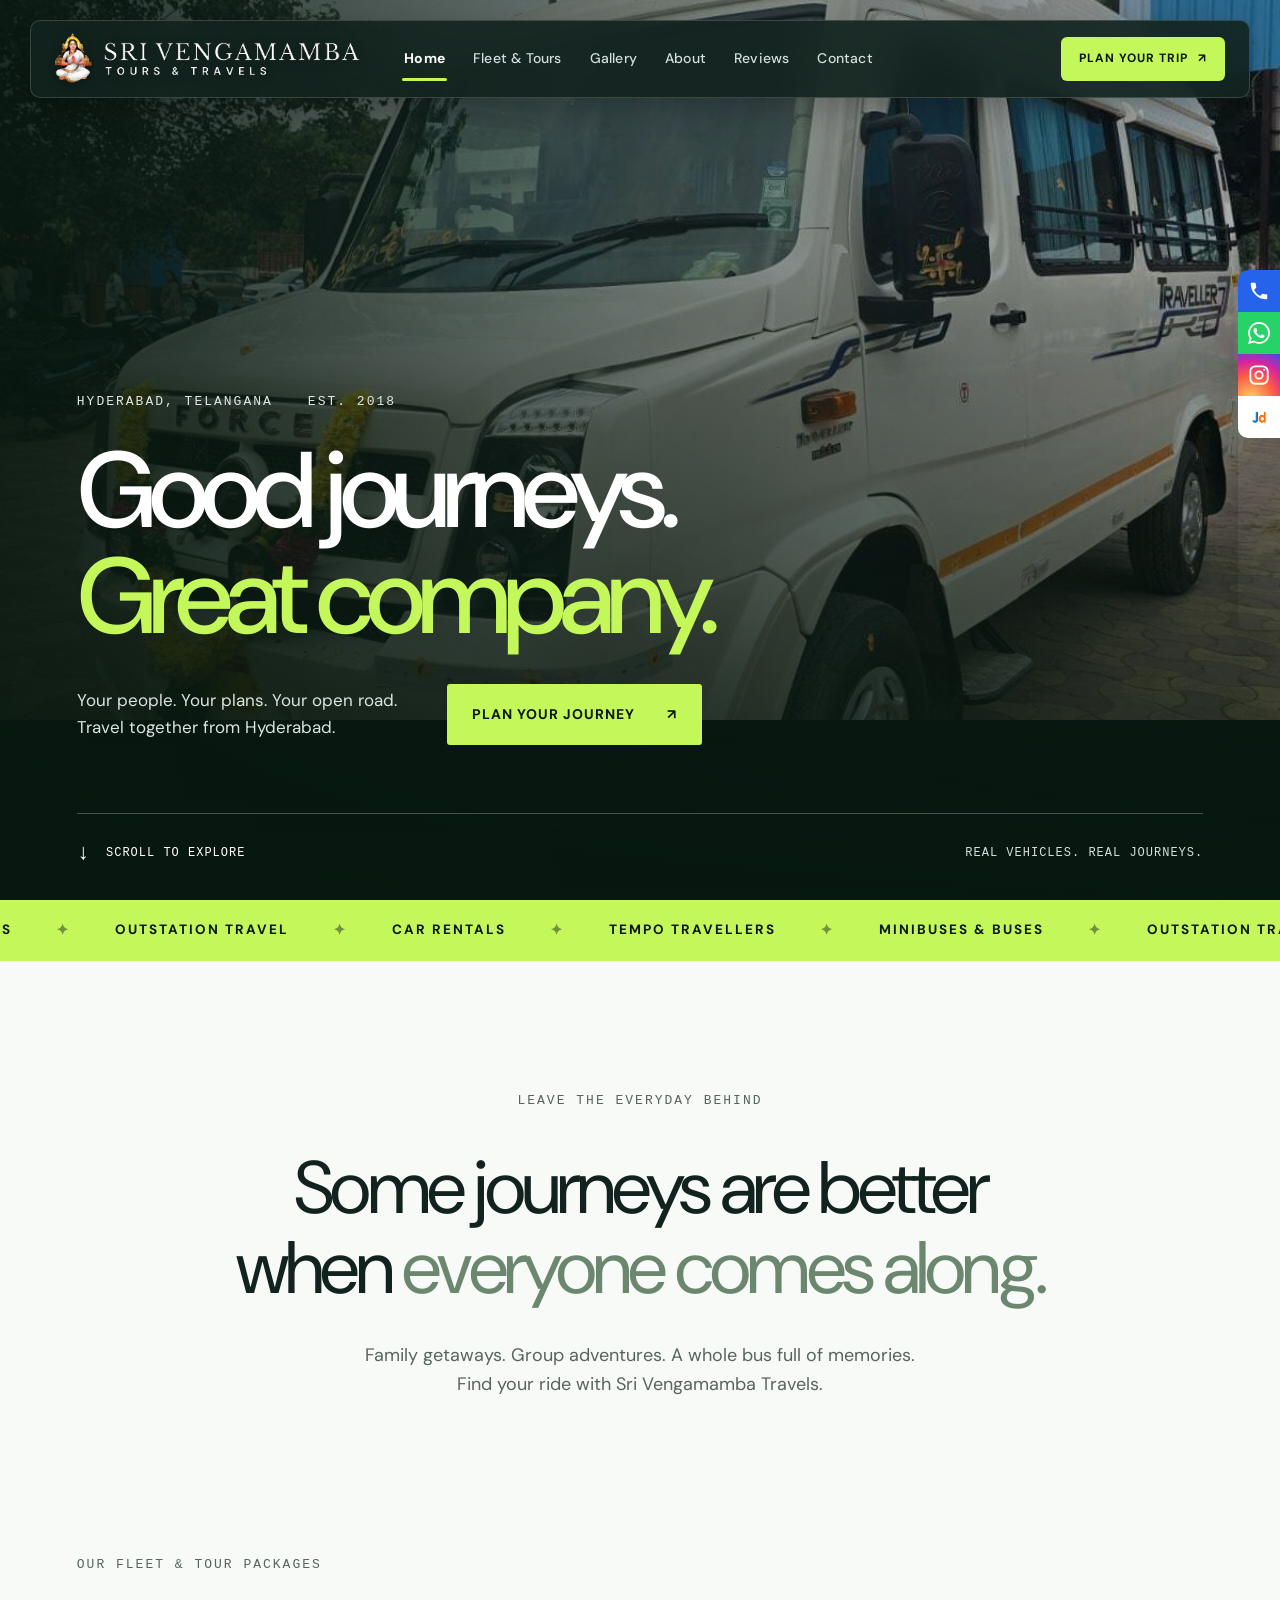
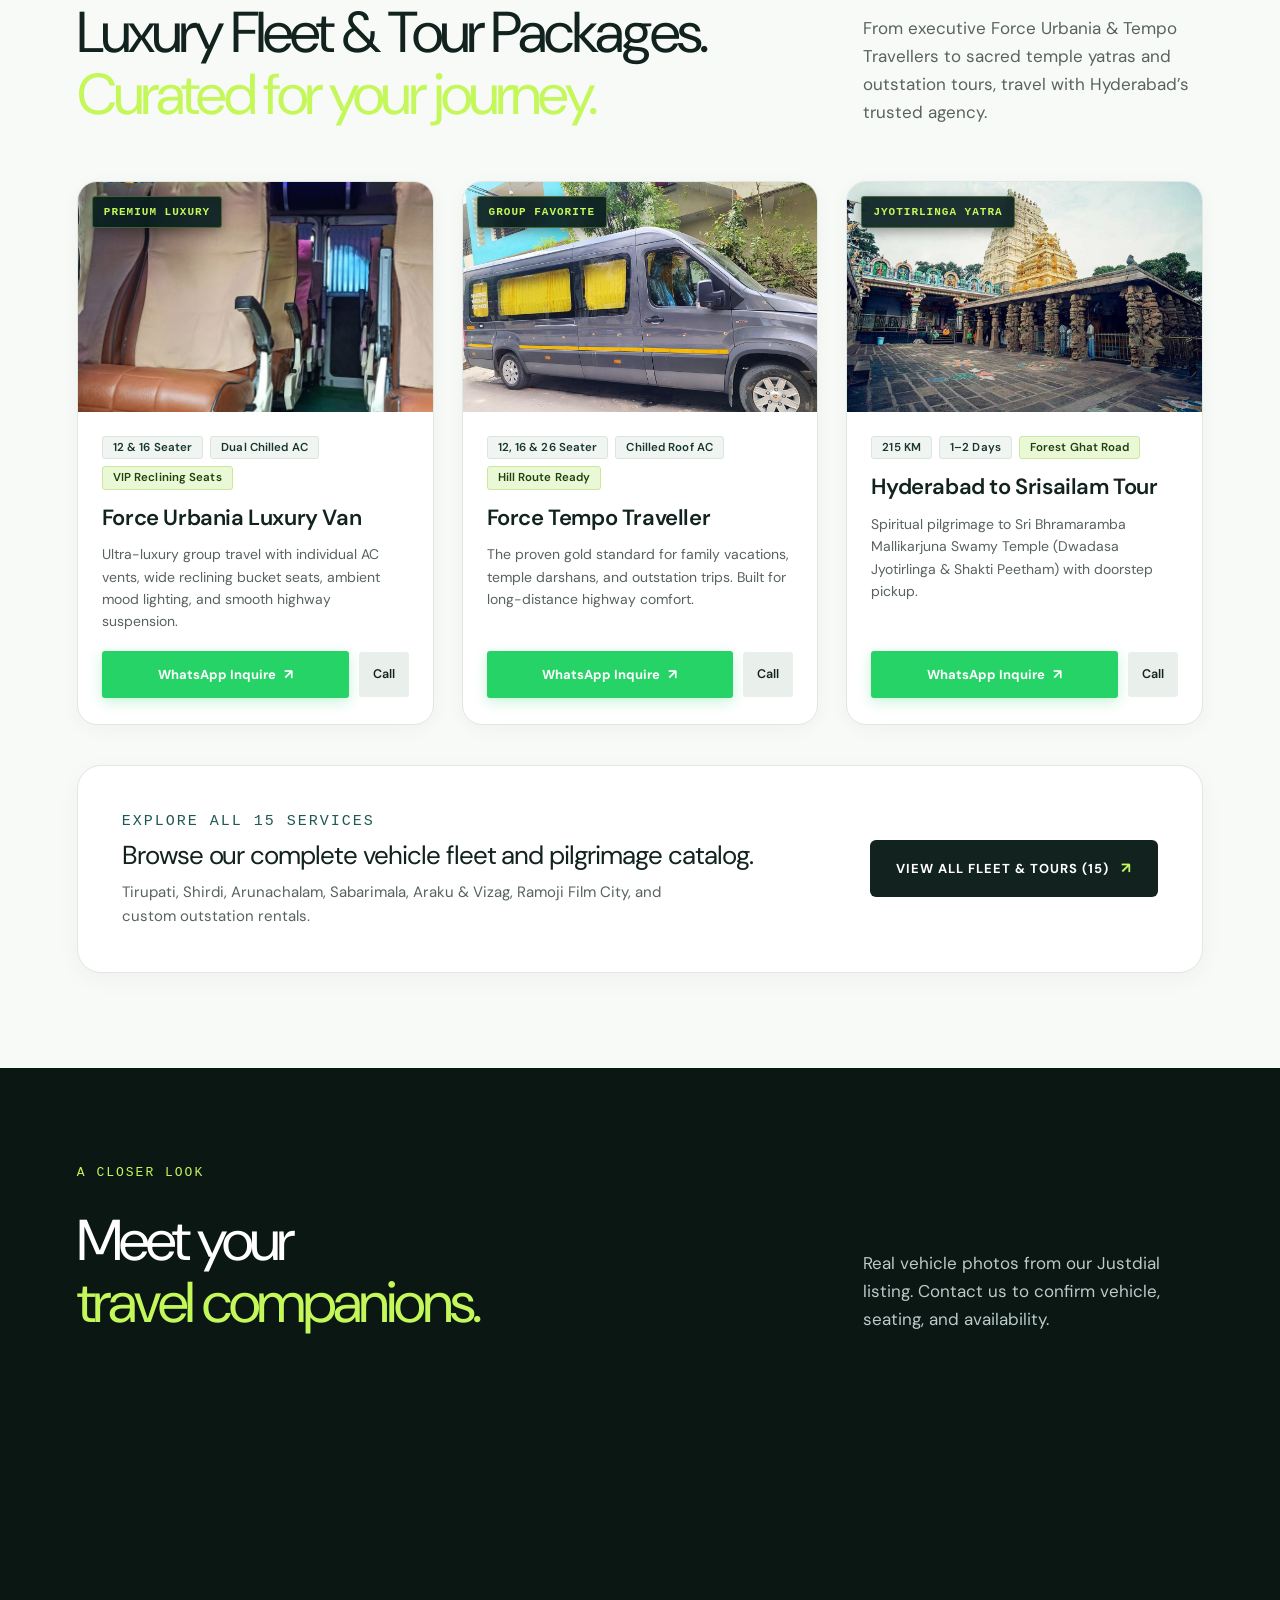
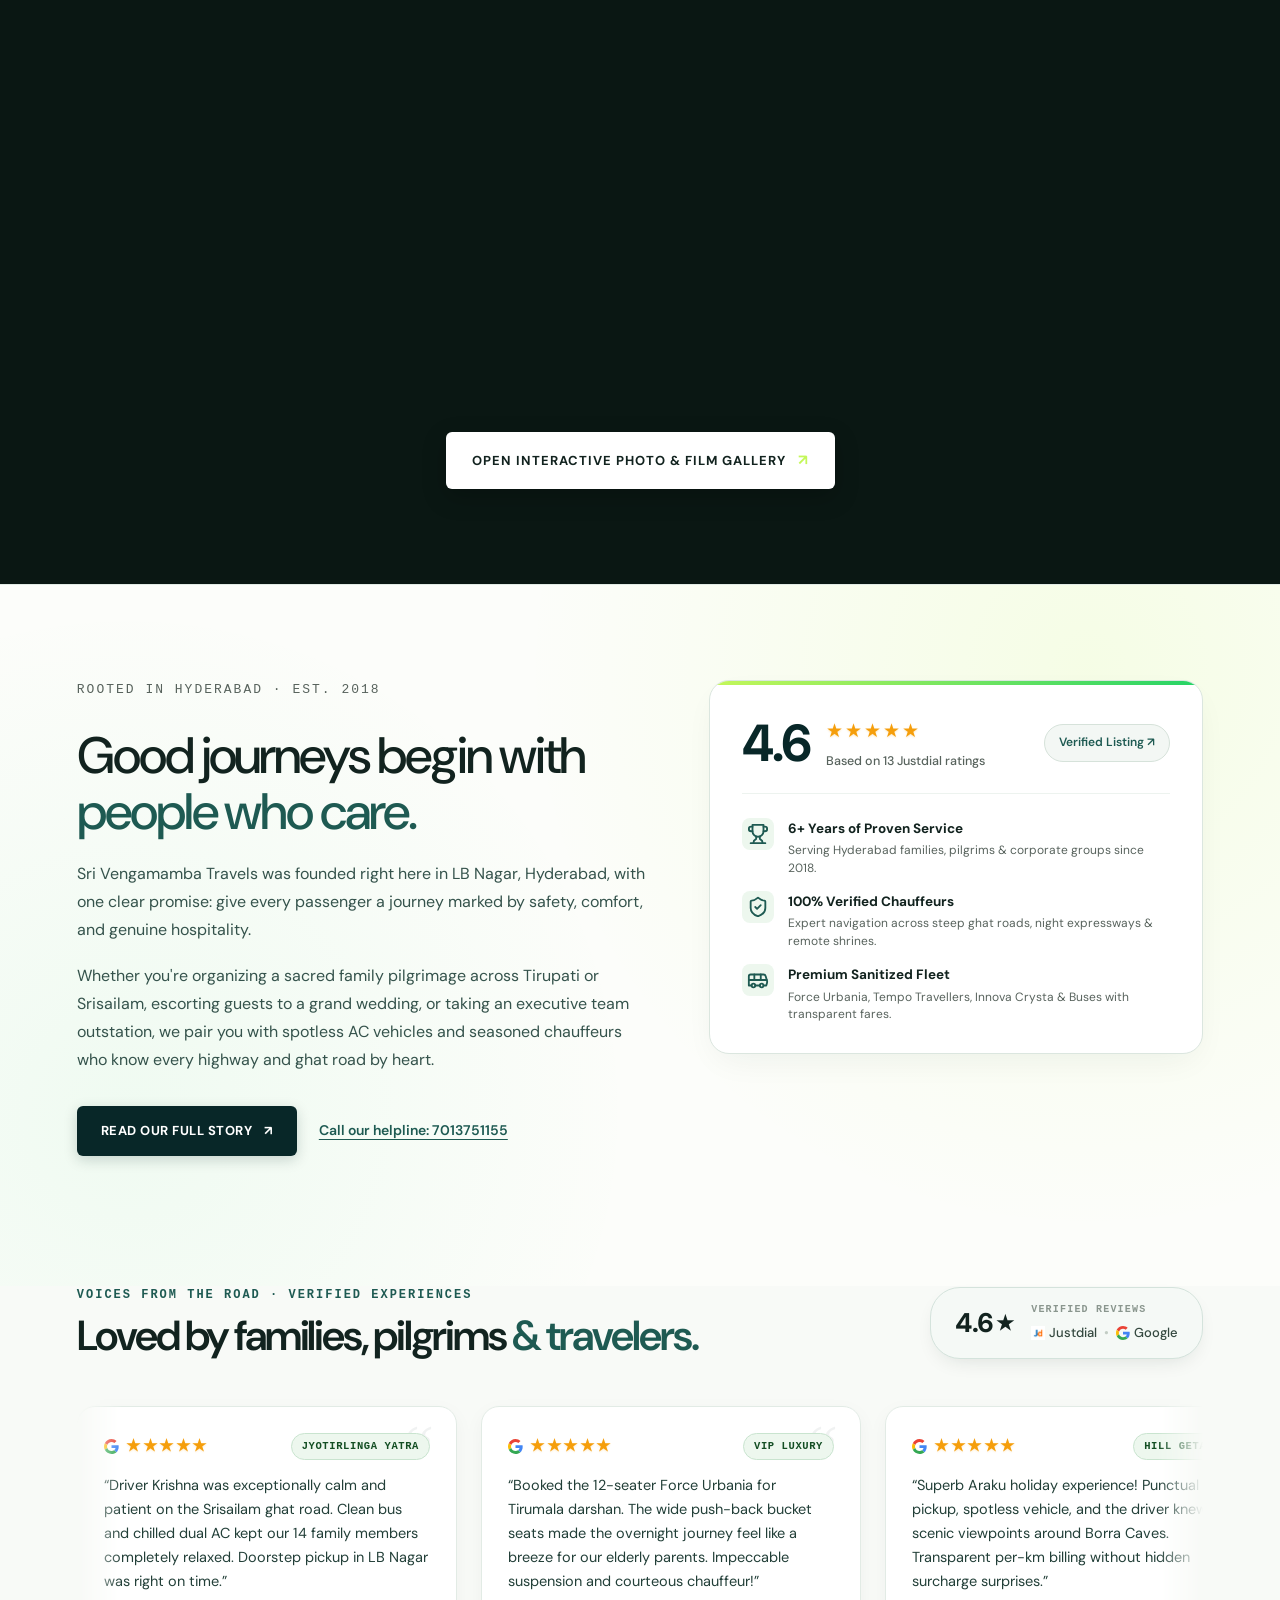
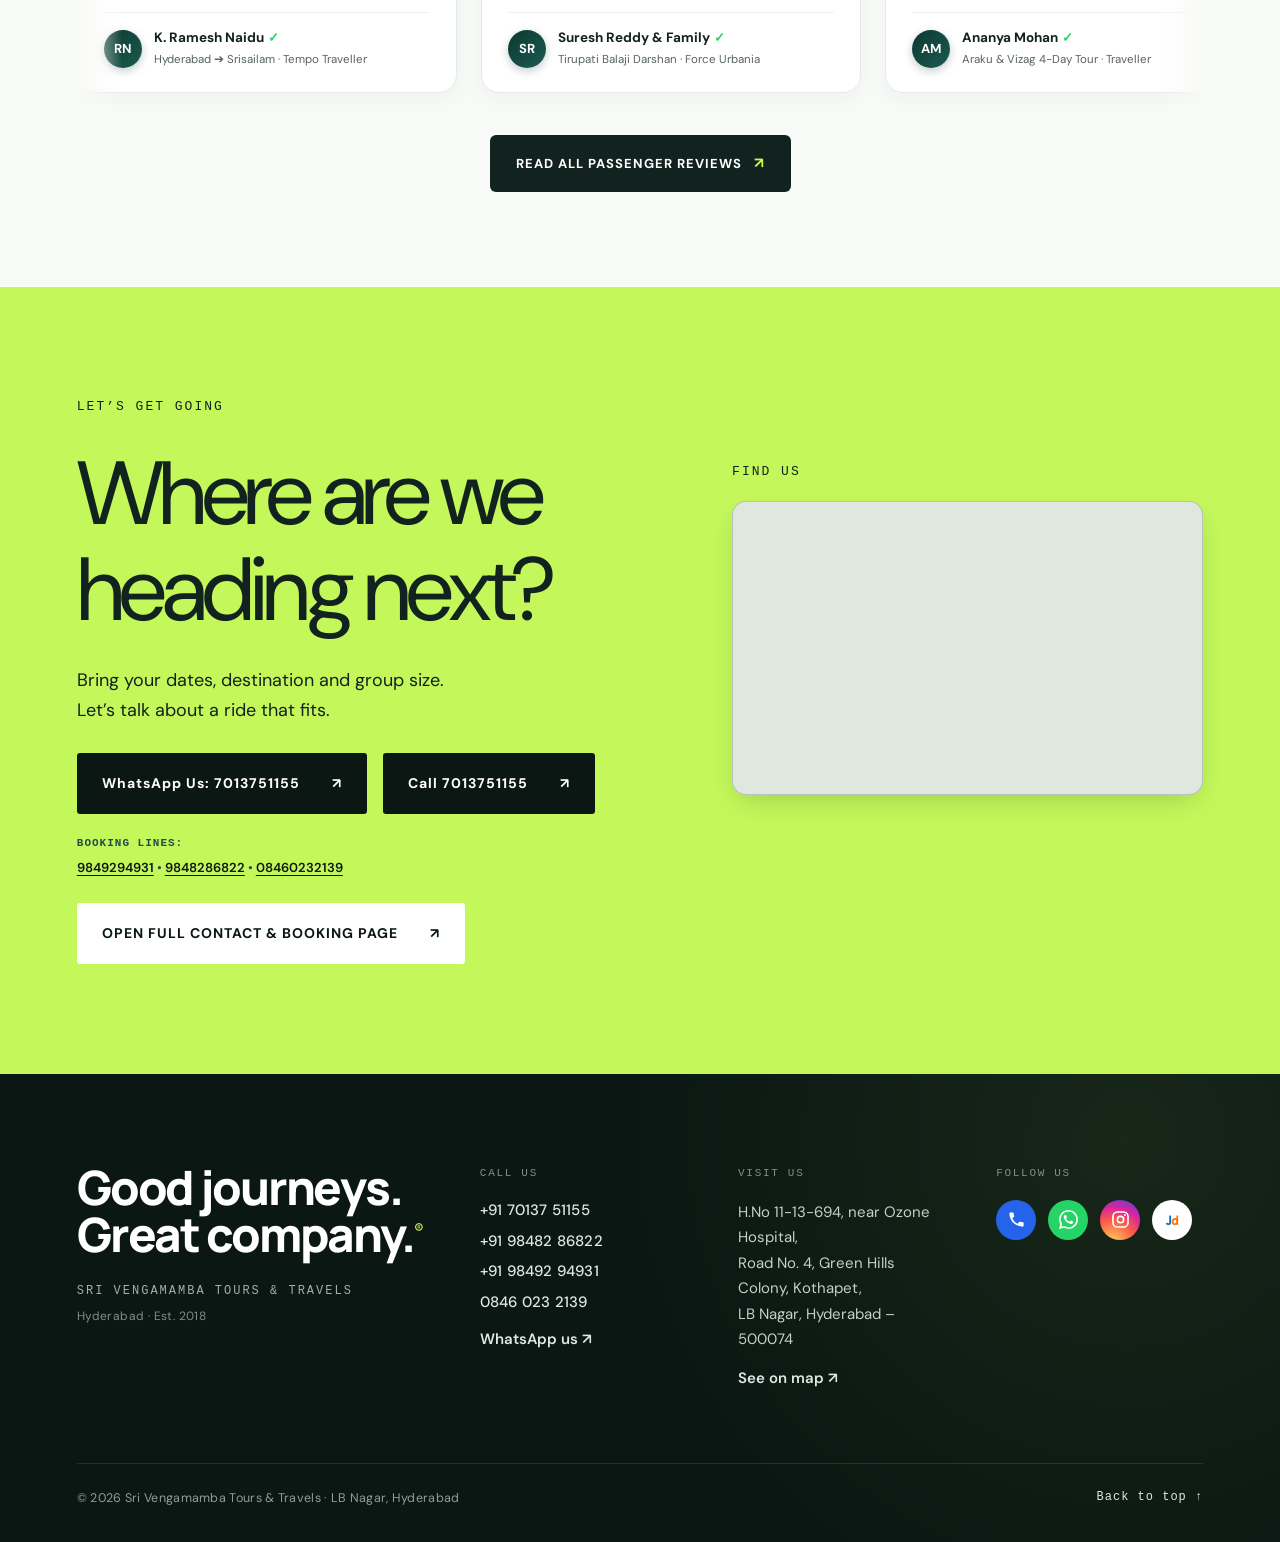
==== public/index.html @ 66533a12 "static multi page" ====
<!doctype html>
<html lang="en">

<head>
  <meta charset="utf-8">
  <meta name="viewport" content="width=device-width,initial-scale=1">
  <title>Sri Vengamamba Travels | Luxury Bus, Tempo Traveller &amp; Urbania Rentals Hyderabad</title>
  <meta name="description"
    content="Rent luxury Force Urbania, Tempo Travellers (12–26 seater), &amp; Deluxe Mini Buses in Hyderabad with Sri Vengamamba Travels. Verified chauffeurs, 4.6★ rated, doorstep pickup.">
  <link rel="canonical" href="https://srivengamambatravels.com/">
  <meta name="robots" content="index, follow, max-image-preview:large, max-snippet:-1, max-video-preview:-1">
  <meta name="theme-color" content="#071f20">

  <!-- Open Graph / Facebook -->
  <meta property="og:type" content="website">
  <meta property="og:locale" content="en_IN">
  <meta property="og:url" content="https://srivengamambatravels.com/">
  <meta property="og:site_name" content="Sri Vengamamba Tours &amp; Travels">
  <meta property="og:title"
    content="Sri Vengamamba Travels | Luxury Bus, Tempo Traveller &amp; Urbania Rentals Hyderabad">
  <meta property="og:description"
    content="Rent luxury Force Urbania, Tempo Travellers (12–26 seater), &amp; Deluxe Mini Buses in Hyderabad. Verified chauffeurs, 4.6★ rated, doorstep pickup.">
  <meta property="og:image" content="https://srivengamambatravels.com/assets/images/brand/logo.png">

  <!-- Twitter / X -->
  <meta name="twitter:card" content="summary_large_image">
  <meta name="twitter:title"
    content="Sri Vengamamba Travels | Luxury Bus, Tempo Traveller &amp; Urbania Rentals Hyderabad">
  <meta name="twitter:description"
    content="Rent luxury Force Urbania, Tempo Travellers (12–26 seater), &amp; Deluxe Mini Buses in Hyderabad. Verified chauffeurs, 4.6★ rated, doorstep pickup.">
  <meta name="twitter:image" content="https://srivengamambatravels.com/assets/images/brand/logo.png">

  <!-- Local SEO & GEO -->
  <meta name="geo.region" content="IN-TG">
  <meta name="geo.placename" content="Hyderabad, Telangana, India">
  <meta name="geo.position" content="17.3688;78.5524">
  <meta name="ICBM" content="17.3688, 78.5524">

  <!-- Preload Critical LCP Hero Image -->
  <link rel="preload" as="image" href="assets/images/hero/hero-wide.jpg" fetchpriority="high">

  <!-- Favicon -->
  <link rel="icon" type="image/svg+xml"
    href="data:image/svg+xml,%3Csvg xmlns='http://www.w3.org/2000/svg' viewBox='0 0 32 32'%3E%3Crect width='32' height='32' rx='8' fill='%23071f20'/%3E%3Cpath d='M8 9l8 15 8-15' fill='none' stroke='%23bcff31' stroke-width='4'/%3E%3C/svg%3E">
  <link rel="stylesheet" href="css/theme.css?v=28">
  <link rel="stylesheet" href="css/cinema.css?v=28">

  <!-- JSON-LD Structured Data: LocalBusiness & TravelAgency -->
  <script type="application/ld+json">
  {
    "@context": "https://schema.org",
    "@graph": [
      {
        "@type": ["TravelAgency", "LocalBusiness"],
        "@id": "https://srivengamambatravels.com/#business",
        "name": "Sri Vengamamba Tours & Travels",
        "alternateName": "Sri Vengamamba Travels",
        "url": "https://srivengamambatravels.com/",
        "logo": "https://srivengamambatravels.com/assets/images/brand/logo.png",
        "image": "https://srivengamambatravels.com/assets/images/brand/logo.png",
        "description": "Premier tour operator and vehicle rental agency in LB Nagar, Hyderabad offering Force Urbania luxury vans, AC Tempo Travellers (12-26 seater), mini buses, outstation cabs, and curated pilgrimage tour packages.",
        "telephone": "+91-7013751155",
        "priceRange": "₹₹",
        "address": {
          "@type": "PostalAddress",
          "streetAddress": "H.No 11-13-694, Road No. 4, Green Hills Colony, Kothapet, Near Ozone Hospital",
          "addressLocality": "LB Nagar, Hyderabad",
          "addressRegion": "Telangana",
          "postalCode": "500074",
          "addressCountry": "IN"
        },
        "geo": {
          "@type": "GeoCoordinates",
          "latitude": 17.3688,
          "longitude": 78.5524
        },
        "openingHoursSpecification": [
          {
            "@type": "OpeningHoursSpecification",
            "dayOfWeek": ["Monday", "Tuesday", "Wednesday", "Thursday", "Friday", "Saturday", "Sunday"],
            "opens": "00:00",
            "closes": "23:59"
          }
        ],
        "aggregateRating": {
          "@type": "AggregateRating",
          "ratingValue": "4.6",
          "reviewCount": "13",
          "bestRating": "5",
          "worstRating": "1"
        },
        "areaServed": [
          {
            "@type": "City",
            "name": "Hyderabad"
          },
          {
            "@type": "State",
            "name": "Telangana"
          },
          {
            "@type": "State",
            "name": "Andhra Pradesh"
          }
        ],
        "sameAs": [
          "https://www.instagram.com/srivengamambatravels/",
          "https://www.justdial.com/Hyderabad/Sri-Vengamamba-Travels-Near-By-Ozone-Hospital-Lb-Nagar/040PXX40-XX40-250613173617-N4K5_BZDET"
        ]
      },
      {
        "@type": "WebSite",
        "@id": "https://srivengamambatravels.com/#website",
        "url": "https://srivengamambatravels.com/",
        "name": "Sri Vengamamba Tours & Travels",
        "publisher": {
          "@id": "https://srivengamambatravels.com/#business"
        }
      }
    ]
  }
  </script>
</head>

<body>
  <a class="skip-link" href="#main-home">Skip to content</a>

  <!-- Production Top Navbar with Section Links on Left -->
  <header class="header">
    <div class="header-left">
      <a class="brand" href="index.html" aria-label="Sri Vengamamba Tours &amp; Travels home">
        <img class="brand-logo" src="assets/images/brand/logo.png" alt="Sri Vengamamba Tours &amp; Travels" width="419"
          height="70" loading="eager" decoding="async">
      </a>
      <nav id="navigation" aria-label="Main navigation">
        <a href="index.html" class="nav-link active">Home</a>
        <a href="services.html" class="nav-link">Fleet &amp; Tours</a>
        <a href="gallery.html" class="nav-link">Gallery</a>
        <a href="about.html" class="nav-link">About</a>
        <a href="reviews.html" class="nav-link">Reviews</a>
        <a href="contact.html" class="nav-link">Contact</a>
      </nav>
    </div>
    <div class="header-right">
      <a class="nav-contact" href="contact.html">PLAN YOUR TRIP <span>↗</span></a>
      <button class="menu-toggle" aria-expanded="false" aria-controls="navigation" aria-label="Open navigation">
        <span></span><span></span>
      </button>
    </div>
  </header>

  <!-- Floating Social Ribbon -->
  <aside class="social-rail" aria-label="Contact and social links">
    <a class="social-btn call" href="tel:+917013751155" title="Call us"
      aria-label="Call Sri Vengamamba Tours and Travels">
      <svg viewBox="0 0 24 24" width="18" height="18" fill="currentColor" aria-hidden="true" focusable="false">
        <path
          d="M6.62 10.79a15.15 15.15 0 0 0 6.59 6.59l2.2-2.2a1 1 0 0 1 1.02-.24c1.12.37 2.33.57 3.57.57a1 1 0 0 1 1 1V20a1 1 0 0 1-1 1A17 17 0 0 1 3 4a1 1 0 0 1 1-1h3.5a1 1 0 0 1 1 1c0 1.24.2 2.45.57 3.57a1 1 0 0 1-.25 1.02z" />
      </svg>
    </a>
    <a class="social-btn whatsapp" href="https://wa.me/917013751155" target="_blank" rel="noopener" title="WhatsApp"
      aria-label="Message Sri Vengamamba Tours and Travels on WhatsApp, opens in a new tab">
      <svg viewBox="0 0 24 24" width="18" height="18" fill="currentColor" aria-hidden="true" focusable="false">
        <path
          d="M17.472 14.382c-.297-.149-1.758-.867-2.03-.967-.273-.099-.471-.148-.67.15-.197.297-.767.966-.94 1.164-.173.199-.347.223-.644.075-.297-.15-1.255-.463-2.39-1.475-.883-.788-1.48-1.761-1.653-2.059-.173-.297-.018-.458.13-.606.134-.133.298-.347.446-.52.149-.174.198-.298.298-.497.099-.198.05-.371-.025-.52-.075-.149-.669-1.612-.916-2.207-.242-.579-.487-.5-.669-.51-.173-.008-.371-.01-.57-.01-.198 0-.52.074-.792.372-.272.297-1.04 1.016-1.04 2.479 0 1.462 1.065 2.875 1.213 3.074.149.198 2.096 3.2 5.077 4.487.709.306 1.262.489 1.694.625.712.227 1.36.195 1.872.118.571-.085 1.758-.719 2.006-1.413.248-.694.248-1.289.173-1.413-.074-.124-.272-.198-.57-.347m-5.421 7.403h-.004a9.87 9.87 0 0 1-5.031-1.378l-.361-.214-3.741.982.999-3.648-.235-.374a9.86 9.86 0 0 1-1.51-5.26c.001-5.45 4.436-9.884 9.888-9.884 2.64 0 5.122 1.03 6.988 2.898a9.825 9.825 0 0 1 2.893 6.994c-.003 5.45-4.437 9.884-9.885 9.884m8.413-18.297A11.815 11.815 0 0 0 12.05 0C5.495 0 .16 5.335.157 11.892c0 2.096.547 4.142 1.588 5.945L.057 24l6.305-1.654a11.882 11.882 0 0 0 5.683 1.448h.005c6.554 0 11.89-5.335 11.893-11.893a11.821 11.821 0 0 0-3.48-8.413Z" />
      </svg>
    </a>
    <a class="social-btn instagram" href="https://www.instagram.com/srivengamambatravels/" target="_blank"
      rel="noopener" title="Instagram" aria-label="Sri Vengamamba on Instagram, opens in a new tab">
      <svg viewBox="0 0 24 24" width="18" height="18" fill="none" stroke="currentColor" stroke-width="2"
        stroke-linecap="round" stroke-linejoin="round" aria-hidden="true" focusable="false">
        <rect x="2.5" y="2.5" width="19" height="19" rx="5.5" />
        <circle cx="12" cy="12" r="4" />
        <circle cx="17.6" cy="6.4" r="1.2" fill="currentColor" stroke="none" />
      </svg>
    </a>
    <a class="social-btn justdial listing-link"
      href="https://www.justdial.com/Hyderabad/Sri-Vengamamba-Travels-Near-By-Ozone-Hospital-Lb-Nagar/040PXX40-XX40-250613173617-N4K5_BZDET"
      target="_blank" rel="noopener" title="Justdial (4.6★ Ratings)"
      aria-label="Sri Vengamamba on Justdial, opens in a new tab">
      <img src="assets/images/brand/justdial-icon.png" alt="Justdial" width="22" height="22" loading="eager"
        decoding="async">
    </a>
  </aside>

  <main id="main-home">
    <!-- Hero Section -->
    <section class="hero" id="home" aria-label="Sri Vengamamba Travels">
      <div class="hero-media">
        <img class="hero-image active" src="assets/images/hero/hero-wide.jpg"
          alt="White Force Traveller from Sri Vengamamba Travels" loading="eager" fetchpriority="high" decoding="async">
        <img class="hero-image" src="assets/images/hero/hero-2-wide.jpg"
          alt="Rear and side view of the Traveller" loading="eager" decoding="async">
        <div class="hero-shade"></div>
      </div>
      <div class="hero-content">
        <p class="eyebrow">HYDERABAD, TELANGANA <span>EST. 2018</span></p>
        <h1>Good journeys.<br><em>Great company.</em></h1>
        <div class="hero-bottom">
          <p>Your people. Your plans. Your open road.<br>Travel together from Hyderabad.</p>
          <a class="button lime" href="contact.html">PLAN YOUR JOURNEY <span>↗</span></a>
        </div>
      </div>
      <div class="hero-controls">
        <a href="#overview-fleet" class="scroll-cue"><span>↓</span> SCROLL TO EXPLORE</a>
        <div class="slide-controls" aria-label="Vehicle photos">
          <button class="slide-dot active" aria-label="Show front vehicle view" aria-pressed="true"
            data-slide="0">01</button>
          <span></span>
          <button class="slide-dot" aria-label="Show rear vehicle view" aria-pressed="false" data-slide="1">02</button>
        </div>
        <p>REAL VEHICLES. REAL JOURNEYS.</p>
      </div>
    </section>

    <!-- Horizontal Marquee Service Strip -->
    <div class="service-strip" aria-label="Vehicle rental options">
      <div class="service-strip-track">
        <div class="service-strip-content">
          <span>CAR RENTALS</span><i>✦</i>
          <span>TEMPO TRAVELLERS</span><i>✦</i>
          <span>MINIBUSES &amp; BUSES</span><i>✦</i>
          <span>OUTSTATION TRAVEL</span><i>✦</i>
        </div>
        <div class="service-strip-content" aria-hidden="true">
          <span>CAR RENTALS</span><i>✦</i>
          <span>TEMPO TRAVELLERS</span><i>✦</i>
          <span>MINIBUSES &amp; BUSES</span><i>✦</i>
          <span>OUTSTATION TRAVEL</span><i>✦</i>
        </div>
        <div class="service-strip-content" aria-hidden="true">
          <span>CAR RENTALS</span><i>✦</i>
          <span>TEMPO TRAVELLERS</span><i>✦</i>
          <span>MINIBUSES &amp; BUSES</span><i>✦</i>
          <span>OUTSTATION TRAVEL</span><i>✦</i>
        </div>
        <div class="service-strip-content" aria-hidden="true">
          <span>CAR RENTALS</span><i>✦</i>
          <span>TEMPO TRAVELLERS</span><i>✦</i>
          <span>MINIBUSES &amp; BUSES</span><i>✦</i>
          <span>OUTSTATION TRAVEL</span><i>✦</i>
        </div>
      </div>
    </div>

    <!-- Journey Intro -->
    <section class="journey-intro" id="overview-fleet">
      <p class="eyebrow">LEAVE THE EVERYDAY BEHIND</p>
      <h2>Some journeys are better<br>when <span>everyone comes along.</span></h2>
      <p>Family getaways. Group adventures. A whole bus full of memories.<br>Find your ride with Sri Vengamamba Travels.
      </p>
    </section>

    <!-- SECTION 1 PREVIEW: Fleet & Tours -->
    <section class="section">
      <div class="section-heading">
        <div>
          <p class="eyebrow">OUR FLEET &amp; TOUR PACKAGES</p>
          <h2>Luxury Fleet &amp; Tour Packages.<br><em>Curated for your journey.</em></h2>
        </div>
        <p>From executive Force Urbania &amp; Tempo Travellers to sacred temple yatras and outstation tours, travel with
          Hyderabad’s trusted agency.</p>
      </div>

      <div class="service-cards-grid">
        <!-- Preview Card 1: Urbania -->
        <article class="service-card" data-category="fleet">
          <div class="card-media">
            <img src="assets/images/vehicles/urbania-interior-4.jpg" alt="Force Urbania Luxury Van" loading="lazy"
              decoding="async">
            <span class="card-badge">PREMIUM LUXURY</span>
          </div>
          <div class="card-body">
            <div class="card-pills">
              <span class="card-pill">12 &amp; 16 Seater</span>
              <span class="card-pill">Dual Chilled AC</span>
              <span class="card-pill highlight">VIP Reclining Seats</span>
            </div>
            <h3>Force Urbania Luxury Van</h3>
            <p>Ultra-luxury group travel with individual AC vents, wide reclining bucket seats, ambient mood lighting,
              and smooth highway suspension.</p>
            <div class="card-actions">
              <a class="btn-whatsapp"
                href="https://wa.me/917013751155?text=Hello%20Sri%20Vengamamba%20Travels,%20I%20want%20to%20inquire%20about%20Force%20Urbania%20Rental"
                target="_blank" rel="noopener">WhatsApp Inquire <span>↗</span></a>
              <a class="btn-call" href="tel:+917013751155">Call</a>
            </div>
          </div>
        </article>

        <!-- Preview Card 2: Tempo Traveller -->
        <article class="service-card" data-category="fleet">
          <div class="card-media">
            <img src="assets/images/vehicles/traveller-exterior-1.jpg" alt="Force Tempo Traveller" loading="lazy"
              decoding="async">
            <span class="card-badge">GROUP FAVORITE</span>
          </div>
          <div class="card-body">
            <div class="card-pills">
              <span class="card-pill">12, 16 &amp; 26 Seater</span>
              <span class="card-pill">Chilled Roof AC</span>
              <span class="card-pill highlight">Hill Route Ready</span>
            </div>
            <h3>Force Tempo Traveller</h3>
            <p>The proven gold standard for family vacations, temple darshans, and outstation trips. Built for
              long-distance highway comfort.</p>
            <div class="card-actions">
              <a class="btn-whatsapp"
                href="https://wa.me/917013751155?text=Hello%20Sri%20Vengamamba%20Travels,%20I%20want%20to%20inquire%20about%20Tempo%20Traveller%20Rental"
                target="_blank" rel="noopener">WhatsApp Inquire <span>↗</span></a>
              <a class="btn-call" href="tel:+917013751155">Call</a>
            </div>
          </div>
        </article>

        <!-- Preview Card 3: Srisailam Tour -->
        <article class="service-card" data-category="pilgrimage">
          <div class="card-media">
            <img src="assets/images/packages/srisailam.jpg" alt="Hyderabad to Srisailam Tour" loading="lazy"
              decoding="async">
            <span class="card-badge">JYOTIRLINGA YATRA</span>
          </div>
          <div class="card-body">
            <div class="card-pills">
              <span class="card-pill">215 KM</span>
              <span class="card-pill">1–2 Days</span>
              <span class="card-pill highlight">Forest Ghat Road</span>
            </div>
            <h3>Hyderabad to Srisailam Tour</h3>
            <p>Spiritual pilgrimage to Sri Bhramaramba Mallikarjuna Swamy Temple (Dwadasa Jyotirlinga &amp; Shakti
              Peetham) with doorstep pickup.</p>
            <div class="card-actions">
              <a class="btn-whatsapp"
                href="https://wa.me/917013751155?text=Hello%20Sri%20Vengamamba%20Travels,%20I%20want%20to%20inquire%20about%20Srisailam%20Tour"
                target="_blank" rel="noopener">WhatsApp Inquire <span>↗</span></a>
              <a class="btn-call" href="tel:+917013751155">Call</a>
            </div>
          </div>
        </article>
      </div>

      <div class="home-section-teaser">
        <div class="teaser-content">
          <p class="eyebrow" style="color:#1e5a52">EXPLORE ALL 15 SERVICES</p>
          <h3>Browse our complete vehicle fleet and pilgrimage catalog.</h3>
          <p>Tirupati, Shirdi, Arunachalam, Sabarimala, Araku &amp; Vizag, Ramoji Film City, and custom outstation
            rentals.</p>
        </div>
        <a class="btn-explore" href="services.html">
          VIEW ALL FLEET &amp; TOURS (15) <span>↗</span>
        </a>
      </div>
    </section>

    <!-- SECTION 2 PREVIEW: Vehicle Gallery -->
    <section class="fleet-section">
      <div class="section section-inner">
        <div class="section-heading">
          <div>
            <p class="eyebrow">A CLOSER LOOK</p>
            <h2>Meet your<br><em>travel companions.</em></h2>
          </div>
          <p>Real vehicle photos from our Justdial listing. Contact us to confirm vehicle, seating, and availability.
          </p>
        </div>

        <div class="gallery-mosaic">
          <a class="g-tile g-feature" href="gallery.html">
            <img src="assets/images/vehicles/traveller-front-4.jpg" alt="Force Tempo Traveller decorated with garlands"
              loading="lazy" decoding="async">
            <span class="g-cap"><small>FORCE TEMPO TRAVELLER</small><b>Blessed &amp; road-ready</b></span>
          </a>
          <a class="g-tile" href="gallery.html">
            <img src="assets/images/vehicles/urbania-interior-5.jpg" alt="Force Urbania luxury interior" loading="lazy"
              decoding="async">
            <span class="g-cap"><small>FORCE URBANIA</small><b>Travel in luxury</b></span>
          </a>
          <a class="g-tile" href="gallery.html">
            <img src="assets/images/vehicles/minibus-exterior-1.jpg" alt="Sri Vengamamba branded deluxe mini bus"
              loading="lazy" decoding="async">
            <span class="g-cap"><small>DELUXE MINI BUS</small><b>Our branded coach</b></span>
          </a>
          <a class="g-tile" href="gallery.html">
            <img src="assets/images/vehicles/traveller-interior-3.jpg"
              alt="Tempo Traveller interior with push-back seats" loading="lazy" decoding="async">
            <span class="g-cap"><small>PUSH-BACK SEATING</small><b>Room to relax</b></span>
          </a>
          <a class="g-tile g-more" href="gallery.html">
            <img src="assets/images/vehicles/urbania-interior-6.jpg" alt="Force Urbania interior screen" loading="lazy"
              decoding="async">
            <span class="g-cap"><small>FORCE URBANIA</small><b>Entertainment on board</b></span>
            <span class="g-more-badge">+9 more<em>Open full gallery</em></span>
          </a>
        </div>

        <div style="text-align:center;margin-top:36px;padding:0 14px;box-sizing:border-box">
          <a class="btn-explore" href="gallery.html"
            style="background:#fff;color:var(--ink);box-shadow:0 8px 24px rgba(0,0,0,.22)">
            OPEN INTERACTIVE PHOTO &amp; FILM GALLERY <span>↗</span>
          </a>
        </div>
      </div>
    </section>

    <!-- SECTION 3 PREVIEW: About Us -->
    <section class="section about">
      <div class="about-story">
        <p class="eyebrow">ROOTED IN HYDERABAD · EST. 2018</p>
        <h2>Good journeys begin with<br><em>people who care.</em></h2>
        <p class="about-story-p">Sri Vengamamba Travels was founded right here in LB Nagar, Hyderabad, with one clear
          promise: give every passenger a journey marked by safety, comfort, and genuine hospitality.</p>
        <p class="about-story-p">Whether you're organizing a sacred family pilgrimage across Tirupati or Srisailam,
          escorting guests to a grand wedding, or taking an executive team outstation, we pair you with spotless AC
          vehicles and seasoned chauffeurs who know every highway and ghat road by heart.</p>
        <div class="about-story-actions">
          <a class="about-cta-btn" href="about.html">READ OUR FULL STORY <span>↗</span></a>
          <a class="about-call-link" href="tel:+917013751155">Call our helpline: 7013751155</a>
        </div>
      </div>

      <div class="about-trust-card">
        <div class="trust-card-top">
          <div class="trust-rating-block">
            <div class="trust-score">4.6</div>
            <div class="trust-score-meta">
              <span class="stars">★★★★★</span>
              <p>Based on 13 Justdial ratings</p>
            </div>
          </div>
          <a class="trust-card-badge listing-link" target="_blank" rel="noopener">Verified Listing ↗</a>
        </div>
        <div class="trust-metrics">
          <div class="trust-metric-item">
            <div class="trust-metric-icon">
              <svg viewBox="0 0 24 24" width="22" height="22" fill="none" stroke="currentColor" stroke-width="2"
                stroke-linecap="round" stroke-linejoin="round" aria-hidden="true">
                <path d="M6 9H4.5a2.5 2.5 0 0 1 0-5H6" />
                <path d="M18 9h1.5a2.5 2.5 0 0 0 0-5H18" />
                <path d="M4 22h16" />
                <path d="M10 14.66V17c0 .55-.47.98-.97 1.21C7.85 18.75 7 20.24 7 22" />
                <path d="M14 14.66V17c0 .55.47.98.97 1.21C16.15 18.75 17 20.24 17 22" />
                <path d="M18 2H6v7a6 6 0 0 0 12 0V2Z" />
              </svg>
            </div>
            <div class="trust-metric-info">
              <strong>6+ Years of Proven Service</strong>
              <span>Serving Hyderabad families, pilgrims &amp; corporate groups since 2018.</span>
            </div>
          </div>
          <div class="trust-metric-item">
            <div class="trust-metric-icon">
              <svg viewBox="0 0 24 24" width="22" height="22" fill="none" stroke="currentColor" stroke-width="2"
                stroke-linecap="round" stroke-linejoin="round" aria-hidden="true">
                <path
                  d="M20 13c0 5-3.5 7.5-7.66 8.95a1 1 0 0 1-.67-.01C7.5 20.5 4 18 4 13V6a1 1 0 0 1 1-1c2 0 4.5-1.2 6.24-2.72a1.17 1.17 0 0 1 1.52 0C14.51 3.81 17 5 19 5a1 1 0 0 1 1 1z" />
                <path d="m9 12 2 2 4-4" />
              </svg>
            </div>
            <div class="trust-metric-info">
              <strong>100% Verified Chauffeurs</strong>
              <span>Expert navigation across steep ghat roads, night expressways &amp; remote shrines.</span>
            </div>
          </div>
          <div class="trust-metric-item">
            <div class="trust-metric-icon">
              <svg viewBox="0 0 24 24" width="22" height="22" fill="none" stroke="currentColor" stroke-width="2"
                stroke-linecap="round" stroke-linejoin="round" aria-hidden="true">
                <path d="M8 6v6" />
                <path d="M15 6v6" />
                <path d="M2 12h19.6" />
                <path
                  d="M18 18h3s.5-1.7.8-2.8c.1-.4.2-.8.2-1.2 0-.4-.1-.8-.2-1.2l-1.4-5C20.1 6.8 19.1 6 18 6H4a2 2 0 0 0-2 2v10h3" />
                <circle cx="7" cy="18" r="2" />
                <path d="M9 18h5" />
                <circle cx="16" cy="18" r="2" />
              </svg>
            </div>
            <div class="trust-metric-info">
              <strong>Premium Sanitized Fleet</strong>
              <span>Force Urbania, Tempo Travellers, Innova Crysta &amp; Buses with transparent fares.</span>
            </div>
          </div>
        </div>
      </div>
    </section>

    <!-- SECTION 4 PREVIEW: Reviews -->
    <section class="section" style="padding-top:0">
      <div class="about-reviews-header">
        <div>
          <p class="eyebrow">VOICES FROM THE ROAD · VERIFIED EXPERIENCES</p>
          <h2 style="font-size:clamp(28px,3.4vw,42px);font-weight:600;margin:0;color:var(--ink)">Loved by families,
            pilgrims <em style="color:#1e5a52;font-style:normal">&amp; travelers.</em></h2>
        </div>
        <a class="reviews-badge listing-link" target="_blank" rel="noopener">
          <div class="badge-score">4.6<span class="badge-star">★</span></div>
          <div class="badge-meta">
            <small>VERIFIED REVIEWS</small>
            <span class="badge-src">
              <span class="src"><img class="src-logo" src="assets/images/brand/justdial-icon.png" alt="Justdial"
                  width="14" height="14">Justdial</span>
              <i class="dot">•</i>
              <span class="src"><img class="src-logo" src="assets/images/brand/google-g.svg" alt="Google" width="14"
                  height="14">Google</span>
            </span>
          </div>
        </a>
      </div>

      <div class="marquee-wrapper" aria-label="Customer reviews marquee" style="margin-top:35px">
        <div class="marquee-track">
          <article class="review-card">
            <div class="review-top">
              <span class="review-stars">★★★★★</span>
              <span class="review-tag">JYOTIRLINGA YATRA</span>
            </div>
            <p class="review-text">“Driver Krishna was exceptionally calm and patient on the Srisailam ghat road. Clean
              bus and chilled dual AC kept our 14 family members completely relaxed. Doorstep pickup in LB Nagar was
              right on time.”</p>
            <div class="review-author">
              <div class="author-avatar">RN</div>
              <div class="author-info">
                <div class="author-name">K. Ramesh Naidu <span class="verified-icon" title="Verified Customer">✓</span>
                </div>
                <div class="author-route">Hyderabad ➔ Srisailam · Tempo Traveller</div>
              </div>
            </div>
          </article>

          <article class="review-card">
            <div class="review-top">
              <span class="review-stars">★★★★★</span>
              <span class="review-tag">VIP LUXURY</span>
            </div>
            <p class="review-text">“Booked the 12-seater Force Urbania for Tirumala darshan. The wide push-back bucket
              seats made the overnight journey feel like a breeze for our elderly parents. Impeccable suspension and
              courteous chauffeur!”</p>
            <div class="review-author">
              <div class="author-avatar">SR</div>
              <div class="author-info">
                <div class="author-name">Suresh Reddy &amp; Family <span class="verified-icon"
                    title="Verified Customer">✓</span></div>
                <div class="author-route">Tirupati Balaji Darshan · Force Urbania</div>
              </div>
            </div>
          </article>

          <article class="review-card">
            <div class="review-top">
              <span class="review-stars">★★★★★</span>
              <span class="review-tag">HILL GETAWAY</span>
            </div>
            <p class="review-text">“Superb Araku holiday experience! Punctual 5 AM pickup, spotless vehicle, and the
              driver knew all scenic viewpoints around Borra Caves. Transparent per-km billing without hidden surcharge
              surprises.”</p>
            <div class="review-author">
              <div class="author-avatar">AM</div>
              <div class="author-info">
                <div class="author-name">Ananya Mohan <span class="verified-icon" title="Verified Customer">✓</span>
                </div>
                <div class="author-route">Araku &amp; Vizag 4-Day Tour · Traveller</div>
              </div>
            </div>
          </article>

          <article class="review-card">
            <div class="review-top">
              <span class="review-stars">★★★★★</span>
              <span class="review-tag">OUTSTATION CAB</span>
            </div>
            <p class="review-text">“We booked an Innova Crysta for an urgent family wedding in Vijayawada. Impeccably
              sanitized vehicle, smooth 4-lane driving, and disciplined Telugu-speaking driver. Will definitely book
              again.”</p>
            <div class="review-author">
              <div class="author-avatar">VP</div>
              <div class="author-info">
                <div class="author-name">Dr. V. Prasad <span class="verified-icon" title="Verified Customer">✓</span>
                </div>
                <div class="author-route">Hyderabad ➔ Vijayawada · Innova Crysta</div>
              </div>
            </div>
          </article>

          <article class="review-card">
            <div class="review-top">
              <span class="review-stars">★★★★★</span>
              <span class="review-tag">PILGRIMAGE TOUR</span>
            </div>
            <p class="review-text">“Our group of 22 Ayyappa devotees hired a deluxe bus for Sabarimala yatra. Having two
              veteran drivers taking turns made the long transit remarkably safe. Massive boot space for all our Irumudi
              bags.”</p>
            <div class="review-author">
              <div class="author-avatar">KK</div>
              <div class="author-info">
                <div class="author-name">M. Kiran Kumar <span class="verified-icon" title="Verified Customer">✓</span>
                </div>
                <div class="author-route">Sabarimala Mandala Yatra · Deluxe Mini Bus</div>
              </div>
            </div>
          </article>

          <article class="review-card">
            <div class="review-top">
              <span class="review-stars">★★★★★</span>
              <span class="review-tag">WEDDINGS &amp; EVENTS</span>
            </div>
            <p class="review-text">“Arranged 2 tempo travellers for our wedding reception guests in Hyderabad. Punctual
              multi-point pickups, neat interiors, and sound coordination by the travels team throughout the weekend.”
            </p>
            <div class="review-author">
              <div class="author-avatar">SK</div>
              <div class="author-info">
                <div class="author-name">Sneha &amp; Karthik Rao <span class="verified-icon"
                    title="Verified Customer">✓</span></div>
                <div class="author-route">Wedding Guest Transit · 2x Tempo Travellers</div>
              </div>
            </div>
          </article>
        </div>
      </div>

      <div style="text-align:center;margin-top:30px">
        <a class="btn-explore" href="reviews.html">
          READ ALL PASSENGER REVIEWS <span>↗</span>
        </a>
      </div>
    </section>

    <!-- SECTION 5 PREVIEW: Contact & Location -->
    <section class="contact" id="contact">
      <div class="contact-top">
        <p class="eyebrow">LET’S GET GOING</p>
        <h2>Where are we<br>heading <em>next?</em></h2>
        <p>Bring your dates, destination and group size.<br>Let’s talk about a ride that fits.</p>
        <div class="contact-cta-group">
          <a class="button orange"
            href="https://wa.me/917013751155?text=Hello%20Sri%20Vengamamba%20Travels,%20I%20want%20to%20plan%20a%20journey"
            target="_blank" rel="noopener">WhatsApp Us: 7013751155 <span>↗</span></a>
          <a class="button lime" href="tel:+917013751155">Call 7013751155 <span>↗</span></a>
        </div>
        <div class="direct-phones">
          <span>Booking lines:</span> <a href="tel:9849294931">9849294931</a> • <a href="tel:9848286822">9848286822</a>
          • <a href="tel:08460232139">08460232139</a>
        </div>
        <div style="margin-top:24px">
          <a class="button" href="contact.html" style="background:#fff;color:var(--dark)">
            OPEN FULL CONTACT &amp; BOOKING PAGE <span>↗</span>
          </a>
        </div>
      </div>
      <div class="contact-details">
        <div>
          <span class="detail-label">FIND US</span>
          <div class="map-embed">
            <iframe
              title="Live map showing Sri Vengamamba Tours &amp; Travels, near Ozone Hospital, LB Nagar, Hyderabad"
              src="https://maps.google.com/maps?q=Sri%20Vengamamba%20Travels%20near%20Ozone%20Hospital%20Green%20Hills%20Colony%20Kothapet%20LB%20Nagar%20Hyderabad%20500074&amp;z=15&amp;output=embed"
              loading="lazy" allowfullscreen referrerpolicy="no-referrer-when-downgrade"></iframe>
          </div>
        </div>
      </div>
    </section>
  </main>

  <!-- Site Footer -->
  <footer class="site-footer">
    <div class="footer-grid">
      <div class="footer-brand">
        <p class="footer-statement">Good journeys.<br>Great company.<sup>&#174;</sup></p>
        <p class="footer-wordmark">SRI VENGAMAMBA TOURS &amp; TRAVELS</p>
        <p class="footer-sub">Hyderabad &#183; Est. 2018</p>
      </div>
      <div class="footer-col">
        <p class="footer-label">CALL US</p>
        <a class="footer-phone" href="tel:+917013751155">+91 70137 51155</a>
        <a class="footer-phone" href="tel:9848286822">+91 98482 86822</a>
        <a class="footer-phone" href="tel:9849294931">+91 98492 94931</a>
        <a class="footer-phone" href="tel:08460232139">0846 023 2139</a>
        <a class="footer-link"
          href="https://wa.me/917013751155?text=Hello%20Sri%20Vengamamba%20Travels,%20I%20want%20to%20plan%20a%20journey"
          target="_blank" rel="noopener">WhatsApp us &#8599;</a>
      </div>
      <div class="footer-col">
        <p class="footer-label">VISIT US</p>
        <address class="footer-address">H.No 11-13-694, near Ozone Hospital,<br>Road No. 4, Green Hills Colony,
          Kothapet,<br>LB Nagar, Hyderabad &#8211; 500074</address>
        <a class="footer-link"
          href="https://www.google.com/maps/search/?api=1&query=Sri%20Vengamamba%20Travels%20Near%20Ozone%20Hospital%20Green%20Hills%20Colony%20LB%20Nagar%20Hyderabad"
          target="_blank" rel="noopener">See on map &#8599;</a>
      </div>
      <div class="footer-col">
        <p class="footer-label">FOLLOW US</p>
        <div class="footer-social">
          <a class="fs call" href="tel:+917013751155" aria-label="Call Sri Vengamamba"><svg viewBox="0 0 24 24"
              width="17" height="17" fill="currentColor" aria-hidden="true">
              <path
                d="M6.62 10.79a15.15 15.15 0 0 0 6.59 6.59l2.2-2.2a1 1 0 0 1 1.02-.24c1.12.37 2.33.57 3.57.57a1 1 0 0 1 1 1V20a1 1 0 0 1-1 1A17 17 0 0 1 3 4a1 1 0 0 1 1-1h3.5a1 1 0 0 1 1 1c0 1.24.2 2.45.57 3.57a1 1 0 0 1-.25 1.02z" />
            </svg></a>
          <a class="fs whatsapp" href="https://wa.me/917013751155" target="_blank" rel="noopener"
            aria-label="WhatsApp"><svg viewBox="0 0 24 24" width="17" height="17" fill="currentColor"
              aria-hidden="true">
              <path
                d="M17.472 14.382c-.297-.149-1.758-.867-2.03-.967-.273-.099-.471-.148-.67.15-.197.297-.767.966-.94 1.164-.173.199-.347.223-.644.075-.297-.15-1.255-.463-2.39-1.475-.883-.788-1.48-1.761-1.653-2.059-.173-.297-.018-.458.13-.606.134-.133.298-.347.446-.52.149-.174.198-.298.298-.497.099-.198.05-.371-.025-.52-.075-.149-.669-1.612-.916-2.207-.242-.579-.487-.5-.669-.51-.173-.008-.371-.01-.57-.01-.198 0-.52.074-.792.372-.272.297-1.04 1.016-1.04 2.479 0 1.462 1.065 2.875 1.213 3.074.149.198 2.096 3.2 5.077 4.487.709.306 1.262.489 1.694.625.712.227 1.36.195 1.872.118.571-.085 1.758-.719 2.006-1.413.248-.694.248-1.289.173-1.413-.074-.124-.272-.198-.57-.347m-5.421 7.403h-.004a9.87 9.87 0 0 1-5.031-1.378l-.361-.214-3.741.982.999-3.648-.235-.374a9.86 9.86 0 0 1-1.51-5.26c.001-5.45 4.436-9.884 9.888-9.884 2.64 0 5.122 1.03 6.988 2.898a9.825 9.825 0 0 1 2.893 6.994c-.003 5.45-4.437 9.884-9.885 9.884m8.413-18.297A11.815 11.815 0 0 0 12.05 0C5.495 0 .16 5.335.157 11.892c0 2.096.547 4.142 1.588 5.945L.057 24l6.305-1.654a11.882 11.882 0 0 0 5.683 1.448h.005c6.554 0 11.89-5.335 11.893-11.893a11.821 11.821 0 0 0-3.48-8.413Z" />
            </svg></a>
          <a class="fs instagram" href="https://www.instagram.com/srivengamambatravels/" target="_blank" rel="noopener"
            aria-label="Instagram"><svg viewBox="0 0 24 24" width="17" height="17" fill="none" stroke="currentColor"
              stroke-width="2" stroke-linecap="round" stroke-linejoin="round" aria-hidden="true">
              <rect x="2.5" y="2.5" width="19" height="19" rx="5.5" />
              <circle cx="12" cy="12" r="4" />
              <circle cx="17.6" cy="6.4" r="1.2" fill="currentColor" stroke="none" />
            </svg></a>
          <a class="fs justdial listing-link"
            href="https://www.justdial.com/Hyderabad/Sri-Vengamamba-Travels-Near-By-Ozone-Hospital-Lb-Nagar/040PXX40-XX40-250613173617-N4K5_BZDET"
            target="_blank" rel="noopener" aria-label="Justdial listing"><img
              src="assets/images/brand/justdial-icon.png" alt="Justdial" width="18" height="18" loading="lazy"></a>
        </div>
      </div>
    </div>
    <div class="footer-bottom">
      <p>&#169; 2026 Sri Vengamamba Tours &amp; Travels &#183; LB Nagar, Hyderabad</p>
      <a href="#home">Back to top &#8593;</a>
    </div>
  </footer>

  <script src="js/main.js?v=27"></script>
  <script src="js/cinema.js?v=27"></script>
</body>

</html>
---- public/css/theme.css ----
@import url('https://fonts.googleapis.com/css2?family=DM+Sans:wght@400;500;600;700&family=Manrope:wght@400;500;600;700;800&display=swap');
:root{--ink:#082728;--dark:#061c1d;--lime:#bcff31;--muted:#52696a;--line:#d9e0de}*{box-sizing:border-box}html{scroll-behavior:smooth;scroll-padding-top:115px}body{margin:0;background:#fff;color:var(--ink);font-family:'DM Sans',Arial,sans-serif;font-size:16px;line-height:1.65}h1,h2,h3,p,figure{margin:0}h1,h2,h3{font-weight:400;line-height:1.07;letter-spacing:-.05em}h1{font-size:clamp(52px,6.6vw,104px);line-height:1.02}h2{font-size:clamp(40px,4.5vw,68px)}h3{font-size:28px;letter-spacing:-.04em}em{font-style:normal;color:var(--lime)}a{color:inherit;text-decoration:none}img{display:block;width:100%;height:100%;object-fit:cover}button{font:inherit;cursor:pointer}a,button{-webkit-tap-highlight-color:transparent}a:focus-visible,button:focus-visible{outline:3px solid #73b500;outline-offset:6px}.skip-link{position:fixed;z-index:20;top:0;left:20px;background:var(--lime);padding:12px;transform:translateY(-150%)}.skip-link:focus{transform:translateY(0)}.header{position:fixed;z-index:10;top:28px;left:50%;transform:translateX(-50%);width:min(1080px,calc(100% - 64px));padding:17px 20px;display:flex;align-items:center;justify-content:space-between;gap:24px;background:rgba(25,42,40,.7);backdrop-filter:blur(20px);-webkit-backdrop-filter:blur(20px);border:1px solid #ffffff25;border-radius:12px;color:#fff;transition:background .3s}.header.scrolled{background:rgba(7,31,32,.94)}.brand{display:flex;align-items:center;gap:12px;font-size:19px;font-weight:600;letter-spacing:-.5px;line-height:1.1}.brand small{display:block;margin-top:6px;font-size:10px;letter-spacing:3px;font-weight:500}nav{display:flex;align-items:center;gap:30px;font-size:14px}nav>a:not(.nav-contact):hover{color:var(--lime)}.nav-contact{background:var(--lime);color:var(--dark);border-radius:7px;font-size:12px;letter-spacing:1.2px;font-weight:700;padding:14px 18px}.nav-contact span{margin-left:16px}.menu-toggle{display:none}.hero{position:relative;min-height:800px;height:100svh;max-height:1250px;background:var(--dark);color:#fff;overflow:hidden;isolation:isolate}.hero-media{position:absolute;inset:0;z-index:-1;overflow:hidden}.hero-image{position:absolute;inset:0;opacity:0;object-position:center 56%;transition:opacity 1s ease;transform:scale(1.06)}.hero-image.active{opacity:1;animation:slow-pan 2s ease-out forwards}.hero-shade{position:absolute;inset:0;background:linear-gradient(90deg,rgba(0,20,20,.72),rgba(0,15,15,.08) 85%),linear-gradient(0deg,rgba(0,13,14,.95),rgba(0,20,20,.06) 80%)}.hero-content{position:absolute;left:6%;right:6%;bottom:145px}.eyebrow{font-family:monospace;font-size:12px;letter-spacing:2px;font-weight:400;line-height:1.5;text-transform:uppercase}.hero .eyebrow{display:flex;gap:35px;color:#e0e8e6;margin-bottom:27px}.hero h1{max-width:1100px}.hero-bottom{display:flex;align-items:center;gap:70px;margin-top:32px}.hero-bottom>p{font-size:17px;color:#dce4e2;line-height:1.6}.button{display:inline-flex;align-items:center;justify-content:space-between;gap:32px;padding:19px 25px;border-radius:7px;font-size:12px;letter-spacing:1.5px;font-weight:700;transition:background .2s,transform .2s}.button:hover{transform:translateY(-3px)}.lime,.orange{background:var(--lime);color:var(--dark)}.lime:hover,.orange:hover{background:#cfff70}.hero-controls{position:absolute;bottom:28px;left:6%;right:6%;display:flex;align-items:center;justify-content:space-between;gap:20px;border-top:1px solid #ffffff40;padding-top:22px;font-family:monospace;font-size:11px;letter-spacing:1px}.scroll-cue{display:flex;align-items:center;gap:15px}.scroll-cue>span{font-size:22px}.hero-controls>p{font-size:10px;color:#d5dfdc}.slide-controls{display:flex;align-items:center;gap:12px}.slide-controls>span{width:70px;height:1px;background:#ffffff50}.slide-dot{background:transparent;border:0;color:#b7c1be;padding:8px;font:inherit;font-size:13px}.slide-dot.active{color:var(--lime)}.service-strip{display:flex;align-items:center;justify-content:center;gap:5%;padding:28px 5%;background:var(--lime);color:var(--dark);font-size:12px;font-weight:600;letter-spacing:1.7px}.service-strip i{font-style:normal;font-size:15px}.section{max-width:1440px;padding:110px 6%;margin:auto}.section-heading{display:flex;justify-content:space-between;align-items:end;gap:60px;margin-bottom:55px}.section-heading>div{max-width:750px}.section-heading .eyebrow,.about .eyebrow{margin-bottom:28px;color:var(--muted)}.section-heading>p{max-width:340px;color:var(--muted);font-size:17px}.fleet-section{background:var(--dark);color:white;border-radius:28px;margin:0 22px}.fleet-section .eyebrow{color:var(--lime)}.fleet-section .section-heading>p{color:#bacbca}.gallery-note{font-size:12px;color:#a7bfba;margin-top:23px}.listing-link{text-decoration:underline;text-underline-offset:4px}.gallery-note a{margin-left:10px}.about{display:grid;grid-template-columns:1fr 1fr;gap:70px}.stars{color:#386000;letter-spacing:4px}.contact{margin:0 22px;background:var(--lime);border-radius:28px;padding:85px 6%;display:grid;grid-template-columns:1.2fr 1fr;gap:90px}.contact .eyebrow{margin-bottom:30px}.contact h2{font-size:clamp(45px,5.6vw,84px)}.contact h2 em{color:var(--ink)}.contact-top>p:not(.eyebrow){margin:28px 0;font-size:18px}.contact .button{background:var(--dark);color:white}.contact .button:hover{background:#234b49}.contact-details{padding-top:60px}.detail-label{font-family:monospace;font-size:12px;letter-spacing:2px}.contact-details h3{margin:20px 0}.contact-details p{line-height:1.85}.contact-details a{display:inline-flex;gap:35px;align-items:center;border-bottom:1px solid #234b49;padding-bottom:7px;margin-top:23px;font-size:14px}.before-call{border-top:1px solid #15322b40;margin-top:35px;padding-top:24px}.before-call p{margin-top:12px;font-size:14px}footer{padding:45px 5%;display:flex;align-items:center;justify-content:space-between;gap:30px}footer .brand{font-size:16px}footer>p,footer>a:last-child{font-size:12px;color:var(--muted)}.reveal{transition:opacity .7s ease,transform .7s ease}.js-motion .reveal:not(.visible){opacity:0;transform:translateY(28px)}@keyframes slow-pan{from{transform:scale(1.06)}to{transform:scale(1)}}@media(min-width:1700px){.hero-content,.hero-controls{left:calc((100vw - 1500px)/2);right:calc((100vw - 1500px)/2)}}@media(max-width:1000px){.header{width:calc(100% - 40px);top:20px}.brand{font-size:16px}nav{gap:20px}.hero{min-height:760px}.hero-content{bottom:150px}.hero-bottom{gap:35px}.hero-image{object-position:60% center}.section{padding:85px 5%}.section-heading{gap:35px}.contact{gap:45px}.about{gap:40px}}@media(max-width:720px){html{scroll-padding-top:105px}.header{top:15px;padding:15px;width:calc(100% - 30px);border-radius:9px}.brand{font-size:16px}.brand small{font-size:9px;letter-spacing:2px}.menu-toggle{display:flex;width:40px;height:40px;flex-direction:column;justify-content:center;gap:7px;background:transparent;border:1px solid #ffffff60;border-radius:5px;padding:9px}.menu-toggle span{height:1px;background:white;width:100%}nav{display:none;position:absolute;top:calc(100% + 8px);left:0;right:0;padding:20px;background:var(--dark);border:1px solid #ffffff30;border-radius:9px;flex-direction:column;align-items:stretch;gap:0}nav.open{display:flex}nav>a{padding:14px}.nav-contact{margin-top:10px;display:flex;justify-content:space-between}.hero{min-height:760px;height:100svh;max-height:1100px}.hero-image{object-position:58% center}.hero-shade{background:linear-gradient(0deg,rgba(0,18,19,.98),rgba(0,20,20,.22) 100%)}.hero-content{left:7%;right:7%;bottom:140px}.hero .eyebrow{font-size:10px;letter-spacing:1px;gap:20px;margin-bottom:24px}h1{font-size:clamp(47px,10.8vw,77px);letter-spacing:-.055em}.hero-bottom{display:block;margin-top:24px}.hero-bottom>p{font-size:16px}.hero-bottom .button{margin-top:25px}.hero-controls{left:7%;right:7%;bottom:25px;font-size:9px;letter-spacing:.6px}.hero-controls>p{display:none}.slide-controls{gap:3px}.slide-controls>span{width:30px}.scroll-cue{gap:8px}.service-strip{display:grid;grid-template-columns:1fr 1fr;text-align:center;gap:12px;font-size:10px;padding:25px 5%}.service-strip i{display:none}.section{padding:70px 6%}h2{font-size:43px;letter-spacing:-2px}.section-heading{display:block;margin-bottom:35px}.section-heading>p{max-width:none;margin-top:25px;font-size:16px}.eyebrow{font-size:11px;letter-spacing:1.5px}.fleet-section{margin:0 12px;border-radius:20px}.fleet-section .section{padding:60px 6%}.gallery-note{line-height:1.8}.gallery-note a{margin-left:0;display:block}.about{grid-template-columns:1fr;gap:35px}.contact{margin:0 12px;padding:60px 7%;grid-template-columns:1fr;gap:40px;border-radius:20px}.contact h2{font-size:53px}.contact-top>p:not(.eyebrow){font-size:16px}.contact-details{padding-top:0}.contact-details h3{font-size:26px}.contact-details p{font-size:15px}.before-call p{font-size:14px}footer{padding:35px 6%;flex-wrap:wrap;gap:25px}footer>p{order:3;width:100%;font-size:11px}footer>a:last-child{margin-left:auto}footer .brand{font-size:14px}}@media(prefers-reduced-motion:reduce){html{scroll-behavior:auto}*:not(.service-strip-track):not(.service-strip-content):not(.service-strip-content *):not(.marquee-track):not(.marquee-track *),*:not(.service-strip-track):not(.marquee-track)::before,*:not(.service-strip-track):not(.marquee-track)::after{animation:none!important;transition:none!important}.js-motion .reveal:not(.visible){opacity:1;transform:none}}

.services .section-heading{display:block;text-align:center;margin:0 auto 60px;max-width:850px}.services .section-heading>div{max-width:none}.services .section-heading>p{max-width:570px;margin:28px auto 0}.nav-contact,.button{font-size:14px;letter-spacing:1px}.slide-dot{min-width:44px;min-height:44px}.eyebrow,.number,.detail-label,.hero-controls,.service-strip{font-size:12px}footer .brand small{font-size:10px}@media(max-width:720px){.services .section-heading{text-align:left;margin-bottom:35px}.services .section-heading>p{margin-top:24px}.hero .eyebrow{font-size:11px;gap:15px}.contact h2{font-size:46px}.service-strip{font-size:11px}.hero-controls{font-size:10px}}
---- public/css/cinema.css ----
:root{--ink:#12231f;--dark:#0a1713;--lime:#c4f75a;--muted:#58635d}body{background:#f8faf7}.header{top:24px;width:calc(100% - 80px);max-width:1320px;border-radius:4px;background:#12231fa6;padding:16px 23px}.brand small{font-size:12px}.nav-contact,.button{border-radius:3px}.hero{min-height:760px;height:100svh;max-height:1200px}.hero-image{object-position:center;filter:brightness(.85)}.hero-film{position:absolute;inset:0;width:100%;height:100%;object-fit:cover;opacity:0;transition:opacity 1.5s;filter:saturate(.65)}.hero-film.ready{opacity:1}.hero-shade{background:linear-gradient(90deg,#081810df 0%,#08181077 48%,#08181010),linear-gradient(0deg,#081810e8,transparent 70%)}.hero-content{bottom:155px}.hero h1{font-size:clamp(64px,8.4vw,134px);font-weight:500;letter-spacing:-.065em;line-height:.98}.hero h1 em{color:#c4f75a}.hero-bottom{margin-top:35px;gap:50px}.hero .eyebrow{font-size:13px}.hero-controls{font-size:12px}.hero-controls>p{font-size:12px}.slide-controls{display:none}.motion-control{background:transparent;color:white;border:1px solid #ffffff50;padding:8px 15px;border-radius:3px;font-size:13px;display:flex;gap:20px;align-items:center}.service-strip{overflow:hidden;white-space:nowrap;font-size:13px;gap:4%;background:var(--lime);padding:25px 3%}.journey-intro{padding:130px 6% 60px;text-align:center;max-width:1400px;margin:auto}.journey-intro .eyebrow{margin-bottom:38px;color:var(--muted)}.journey-intro h2{font-size:clamp(40px,5.8vw,90px);line-height:1.08}.journey-intro h2 span{color:#6c8770}.journey-intro>p:last-child{font-size:18px;color:var(--muted);margin-top:32px}.section{padding-top:95px;padding-bottom:95px}.services .section-heading{text-align:left;max-width:none;margin:0 0 55px;display:flex}.services .section-heading>p{margin:0;max-width:330px}.fleet-section{margin:0;border-radius:0;overflow:hidden}.fleet-section .section{max-width:none}.gallery-note{font-size:14px}.film-layout{display:grid;grid-template-columns:1.2fr 1fr;align-items:center;gap:8%}.film-frame{background:#0a1713;border-radius:4px;overflow:hidden;height:540px}.film-frame video{width:100%;height:100%;object-fit:contain;display:block}.film-copy h3{font-size:clamp(32px,3.4vw,49px);margin:25px 0}.film-copy>p{color:var(--muted);margin-bottom:28px;max-width:370px}.film-source{display:block;text-decoration:underline;text-underline-offset:5px;margin-top:28px;font-size:14px}.about{border-top:1px solid var(--line)}.contact{margin:0;border-radius:0;padding:110px 6%;position:relative;overflow:hidden}.contact h2{font-size:clamp(60px,7vw,110px)}.contact .button{border-radius:3px}footer{background:var(--dark);color:white}footer>p,footer>a:last-child{color:#bbc8bd}.detail-label,.eyebrow{font-size:13px}.scroll-cue span{animation:cue 2s ease-in-out infinite}.hero-content{animation:enter 1s ease-out both}.reveal{transition:opacity .85s ease,transform .85s cubic-bezier(.2,.7,.2,1)}.js-motion .reveal:not(.visible){transform:translateY(40px)}@keyframes cue{50%{transform:translateY(7px)}}@keyframes enter{from{opacity:0;transform:translateY(25px)}to{opacity:1;transform:none}}@media(max-width:1000px){.header{width:calc(100% - 40px)}nav{gap:18px}.film-frame{height:470px}.hero h1{font-size:clamp(65px,9vw,105px)}}@media(max-width:720px){.header{top:14px;width:calc(100% - 28px);padding:12px 15px}.brand{font-size:15px}.brand small{font-size:10px}.hero{min-height:760px}.hero h1{font-size:clamp(55px,12vw,84px);line-height:1.04}.hero-content{bottom:140px}.hero .eyebrow{font-size:12px;display:block}.hero .eyebrow span{margin-left:14px}.hero-shade{background:linear-gradient(0deg,#081810f5,#08181088 60%,#08181030)}.hero-image{object-position:center}.hero-film{object-position:center}.hero-controls{font-size:11px}.motion-control{font-size:12px;padding:8px 10px;gap:12px}.journey-intro{padding:80px 6% 30px}.journey-intro h2{font-size:42px}.journey-intro>p:last-child{font-size:16px}.journey-intro br{display:none}.services .section-heading{display:block}.services .section-heading>p{margin-top:24px;max-width:none}.section{padding:65px 6%}.film-layout{grid-template-columns:1fr;gap:35px}.film-frame{height:480px}.film-copy h3{font-size:36px}.film-copy{padding-bottom:10px}.contact{padding:65px 7%}.contact h2{font-size:57px}.service-strip{font-size:11px}.gallery-note{font-size:13px}.hero-controls>p{display:none}}@media(prefers-reduced-motion:reduce){.hero-content{animation:none}.hero-film{display:none}.scroll-cue span{animation:none}}

/* Minimised brand logo (header + footer) — transparent PNG. Navbar shape left to the original theme (no pill radius). */
.brand{display:inline-flex;align-items:center;gap:0;text-decoration:none;transition:transform .25s ease,opacity .25s ease}
.brand:hover{transform:translateY(-1px);opacity:.95}
.brand-logo{height:52px;width:auto;object-fit:contain;background:none;padding:0;border-radius:0;box-shadow:none;display:block;filter:drop-shadow(0 2px 5px rgba(0,0,0,.35));transition:height .3s cubic-bezier(.16,1,.3,1)}
.header.scrolled .brand-logo{height:46px}
footer .brand-logo{height:32px;filter:drop-shadow(0 2px 4px rgba(0,0,0,.35))}
@media(max-width:900px){.brand-logo{height:36px}.header.scrolled .brand-logo{height:32px}}
@media(max-width:720px){.brand-logo{height:34px}.header.scrolled .brand-logo{height:30px}}


/* Floating social ribbon (right edge) */
.social-rail{position:fixed;right:0;top:50%;transform:translateY(-50%);z-index:9;display:flex;flex-direction:column;box-shadow:0 12px 34px rgba(0,0,0,.24);overflow:hidden;border-top-left-radius:10px;border-bottom-left-radius:10px}
.social-btn{width:42px;height:42px;display:flex;align-items:center;justify-content:center;color:#fff;transition:filter .2s ease}
.social-btn:first-child{border-top-left-radius:10px}
.social-btn:last-child{border-bottom-left-radius:10px}
.social-btn svg,.social-btn img{width:22px;height:22px;display:block;transition:transform .2s ease;object-fit:contain}
.social-btn:hover,.social-btn:focus-visible{filter:brightness(1.12)}
.social-btn:hover svg,.social-btn:focus-visible svg,.social-btn:hover img,.social-btn:focus-visible img{transform:scale(1.15)}
.social-btn.call{background:#2563eb}
.social-btn.whatsapp{background:#25d366}
.social-btn.instagram{background:radial-gradient(circle at 30% 107%,#fdd35c 0%,#fd5949 45%,#d6249f 70%,#3d4fe4 100%)}
.social-btn.justdial{background:#ffffff}
@media(max-width:720px){.social-rail{right:0;top:auto;bottom:90px;transform:none}.social-btn{width:38px;height:38px}.social-btn svg,.social-btn img{width:18px;height:18px}}
@media(prefers-reduced-motion:reduce){.social-btn svg,.social-btn img{transition:none}}

/* ==========================================================================
   SERVICES & TOUR PACKAGES CATALOG
   ========================================================================== */
.services-filter{display:flex;align-items:center;justify-content:center;gap:12px;margin:0 auto 48px;flex-wrap:wrap}
.filter-tab{background:rgba(18,35,31,.06);border:1px solid #c9d5d0;color:var(--ink);padding:10px 20px;border-radius:3px;font-family:'DM Sans',Arial,sans-serif;font-size:13px;font-weight:600;letter-spacing:.3px;transition:all .25s ease}
.filter-tab:hover{background:rgba(18,35,31,.12);transform:translateY(-1px)}
.filter-tab.active{background:var(--ink);color:var(--lime);border-color:var(--ink);box-shadow:0 6px 18px rgba(8,39,40,.22)}

.service-cards-grid{display:grid;grid-template-columns:repeat(3,1fr);gap:28px;margin-top:20px}
.service-card{background:#ffffff;border:1px solid #e1e7e3;border-radius:20px;overflow:hidden;display:flex;flex-direction:column;transition:transform .35s cubic-bezier(.16,1,.3,1),box-shadow .35s cubic-bezier(.16,1,.3,1);box-shadow:0 4px 20px rgba(0,20,20,.04)}
.service-card:hover{transform:translateY(-8px);box-shadow:0 22px 40px -12px rgba(8,39,40,.18);border-color:#c8d5cf}
.card-media{position:relative;height:230px;overflow:hidden;background:#061c1d}
.card-media img{width:100%;height:100%;object-fit:cover;object-position:center;transition:transform .65s cubic-bezier(.16,1,.3,1)}
.service-card:hover .card-media img{transform:scale(1.07)}
.card-badge{position:absolute;top:14px;left:14px;background:rgba(6,28,29,.9);backdrop-filter:blur(8px);-webkit-backdrop-filter:blur(8px);color:var(--lime);font-family:monospace;font-size:11px;letter-spacing:1px;font-weight:700;padding:6px 11px;border-radius:3px;border:1px solid rgba(196,247,90,.3);box-shadow:0 4px 12px rgba(0,0,0,.35)}

.card-body{padding:24px 24px 26px;display:flex;flex-direction:column;flex-grow:1}
.card-pills{display:flex;flex-wrap:wrap;align-items:center;gap:7px;margin-bottom:14px}
.card-pill{display:inline-flex;align-items:center;gap:6px;padding:5px 10px;background:#f0f5f2;border:1px solid #d9e5df;border-radius:3px;font-family:'DM Sans',-apple-system,sans-serif;font-size:11.5px;font-weight:600;color:#183630;letter-spacing:.1px;white-space:nowrap;line-height:1}
.card-pill .pill-icon{width:12px;height:12px;color:#286350;stroke-width:2.2;flex-shrink:0;display:block}
.card-pill.highlight{background:#eaf8d6;border-color:#cae8a0;color:#1d420f}
.card-pill.highlight .pill-icon{color:#3f7819}
.service-card:hover .card-pill{border-color:#c8dbd2;background:#e9f1ed}
.service-card:hover .card-pill.highlight{background:#e3f5cb;border-color:#bde28e}
.card-body h3{font-size:22px;font-weight:600;line-height:1.25;color:var(--ink);letter-spacing:-.4px;margin-bottom:12px}
.card-body p{font-size:14px;line-height:1.6;color:var(--muted);margin-bottom:18px}

.card-specs{list-style:none;padding:14px 0 0;margin:0 0 22px;border-top:1px dashed #dbe3df;font-size:13px;line-height:1.55;color:#2f4640}
.card-specs li{position:relative;padding-left:22px;margin-bottom:7px}
.card-specs li::before{content:"✓";position:absolute;left:0;color:#357a16;font-weight:bold;font-size:13px}

.card-actions{margin-top:auto;display:flex;gap:10px;align-items:center}
.btn-whatsapp{flex:1;display:inline-flex;align-items:center;justify-content:center;gap:8px;background:#25d366;color:#ffffff;font-weight:700;font-size:13px;padding:12px 14px;border-radius:3px;text-decoration:none;transition:background .2s,transform .2s;box-shadow:0 4px 14px rgba(37,211,102,.25)}
.btn-whatsapp:hover{background:#20ba59;color:#ffffff;transform:translateY(-2px);box-shadow:0 8px 18px rgba(37,211,102,.35)}
.btn-whatsapp span{font-size:14px}
.btn-call{display:inline-flex;align-items:center;justify-content:center;background:#e9f0ec;color:var(--ink);font-weight:600;font-size:12.5px;padding:12px 14px;border-radius:3px;text-decoration:none;transition:all .2s;white-space:nowrap}
.btn-call:hover{background:var(--lime);color:var(--dark);transform:translateY(-2px)}

/* Contact section extensions */
.contact-cta-group{display:flex;align-items:center;gap:16px;flex-wrap:wrap;margin-bottom:20px}
.direct-phones{font-size:13px;color:#234b49;font-weight:500;line-height:1.7}
.direct-phones span{font-family:monospace;text-transform:uppercase;letter-spacing:1px;font-size:11px;font-weight:700;display:block;margin-bottom:4px}
.direct-phones a{text-decoration:underline;text-underline-offset:3px;font-weight:600;color:var(--dark)}

/* ==========================================================================
   SECTION 04: ROOTED IN HYDERABAD & REVIEWS (WARM LOVEABLE DESIGN)
   ========================================================================== */
.about{border-top:1px solid #e2ebe5;background:#fcfdfa;background-image:radial-gradient(circle at 85% 12%,rgba(188,255,49,.10) 0%,transparent 45%),radial-gradient(circle at 10% 75%,rgba(37,211,102,.06) 0%,transparent 40%);display:grid;grid-template-columns:1.15fr 1fr;gap:clamp(36px,5vw,70px);align-items:start;padding-bottom:110px}
.about-top{display:contents}
.about-story h2{font-size:clamp(36px,4vw,54px);line-height:1.1;letter-spacing:-.04em;margin-bottom:20px;font-weight:500;color:var(--ink)}
.about-story h2 em{color:#1e5a52;font-style:normal}
.about-story-p{font-size:16px;line-height:1.75;color:#35534c;margin-bottom:18px}
.about-story-actions{display:flex;align-items:center;gap:22px;margin-top:32px;margin-bottom:20px;flex-wrap:wrap}
.about-cta-btn{display:inline-flex;align-items:center;gap:12px;background:#082728;color:#ffffff;padding:14px 24px;border-radius:6px;font-size:13px;font-weight:700;letter-spacing:.5px;text-decoration:none;transition:all .25s ease;box-shadow:0 4px 14px rgba(8,39,40,.18)}
.about-cta-btn:hover{background:var(--lime);color:var(--dark);transform:translateY(-2px);box-shadow:0 8px 20px rgba(188,255,49,.35)}
.about-call-link{font-size:14px;font-weight:600;color:#1e5a52;text-decoration:underline;text-underline-offset:4px;display:inline-flex;align-items:center;transition:color .2s ease}
.about-call-link:hover{color:#082728}
@media(max-width:960px){
  .about{grid-template-columns:1fr;gap:48px}
  .about-story-actions{gap:16px;margin-bottom:8px}
}
@media(max-width:600px){
  .about-story-actions{flex-direction:column;align-items:flex-start;gap:16px;margin-top:28px;margin-bottom:12px}
  .about-call-link{padding:4px 0 8px;font-size:14px}
  .about-trust-card{margin-top:16px}
}

/* Trust & Experience Showcase Card */
.about-trust-card{background:#ffffff;border:1px solid #dbe6df;border-radius:20px;padding:34px 32px 30px;box-shadow:0 12px 35px -10px rgba(8,39,40,.07);position:relative;overflow:hidden}
.about-trust-card::before{content:'';position:absolute;top:0;left:0;right:0;height:4px;background:linear-gradient(90deg,var(--lime),#25d366)}
.trust-card-top{display:flex;align-items:center;justify-content:space-between;gap:20px;margin-bottom:24px;padding-bottom:22px;border-bottom:1px solid #edf3ef;flex-wrap:wrap}
.trust-rating-block{display:flex;align-items:center;gap:16px}
.trust-score{font-size:52px;font-weight:700;color:#082728;line-height:1;letter-spacing:-2px}
.trust-score-meta .stars{color:#f59e0b;font-size:19px;letter-spacing:2px;display:block;margin-bottom:4px;text-shadow:0 1px 2px rgba(245,158,11,.25)}
.trust-score-meta p{font-size:12.5px;color:var(--muted);margin:0;font-weight:500}
.trust-card-badge{display:inline-flex;align-items:center;gap:8px;background:#f3f7f4;border:1px solid #d6e2da;padding:8px 14px;border-radius:20px;font-size:12px;font-weight:600;color:#1e5a52;text-decoration:none;transition:all .2s ease}
.trust-card-badge:hover{background:#e7f3ea;border-color:#1e5a52;transform:translateY(-1px)}
.trust-metrics{display:flex;flex-direction:column;gap:14px}
.trust-metric-item{display:flex;align-items:flex-start;gap:14px}
.trust-metric-icon{width:32px;height:32px;border-radius:8px;background:#edf7ee;color:#1e5a52;display:flex;align-items:center;justify-content:center;font-size:15px;flex-shrink:0}
.trust-metric-info strong{display:block;font-size:13.5px;font-weight:700;color:var(--ink);margin-bottom:2px}
.trust-metric-info span{display:block;font-size:12px;color:var(--muted);line-height:1.45}

/* Reviews Marquee Section */
.about-reviews{border-top:1px solid #e2ebe5;padding-top:60px}
.about-reviews-header{display:flex;align-items:flex-end;justify-content:space-between;gap:35px;margin-bottom:34px;flex-wrap:wrap}
.about-reviews-header .eyebrow{color:#1e5a52;font-size:12px;letter-spacing:2px;margin-bottom:10px;font-family:monospace;font-weight:600}
.about-reviews-header h3{font-size:clamp(26px,3.2vw,38px);line-height:1.15;font-weight:600;letter-spacing:-.03em;margin:0;color:var(--ink)}
.about-reviews-header h3 em{color:#1e5a52;font-style:normal}
.reviews-badge{display:inline-flex;align-items:center;gap:18px;padding:14px 24px;background:#f5f9f6;border:1px solid #d4e3dc;border-radius:30px;text-decoration:none;transition:all .25s ease;box-shadow:0 8px 22px -10px rgba(18,35,31,.16)}
.reviews-badge:hover{background:#ecf5f0;border-color:#b8d6c8;transform:translateY(-2px);box-shadow:0 14px 30px -12px rgba(18,35,31,.22)}
.badge-score{font-size:27px;font-weight:800;color:#12231f;line-height:1;display:flex;align-items:center;gap:2px;letter-spacing:-.5px}
.badge-star{font-size:.74em;font-weight:700;color:#12231f}
.badge-meta small{display:block;font-size:10px;color:#8a968e;letter-spacing:1.2px;text-transform:uppercase;font-family:monospace;font-weight:700;margin-bottom:4px}
.badge-meta .badge-src{display:flex;align-items:center;gap:7px;font-size:13px;color:#34483f;font-weight:500}
.badge-src .src{display:inline-flex;align-items:center;gap:4px}
.badge-src .dot{font-style:normal;color:#c2ccc4}
.badge-src .src-logo{width:14px;height:14px;flex:none;display:block;object-fit:contain}

.marquee-wrapper{position:relative;width:100%;overflow:hidden;mask-image:linear-gradient(to right,transparent 0%,black 4%,black 96%,transparent 100%);-webkit-mask-image:linear-gradient(to right,transparent 0%,black 4%,black 96%,transparent 100%);user-select:none}
.marquee-track{display:flex !important;gap:24px !important;width:max-content !important;min-width:200% !important;animation:reviewsMarquee 35s linear infinite !important;-webkit-animation:reviewsMarquee 35s linear infinite !important;padding:12px 0 !important;will-change:transform}
.marquee-track.reverse{animation:reviewsMarqueeReverse 35s linear infinite !important;-webkit-animation:reviewsMarqueeReverse 35s linear infinite !important}

/* Review Card Aesthetics */
.review-card{flex:0 0 380px;background:#ffffff;border:1px solid #e2ebe5;border-radius:18px;padding:26px 26px 22px;display:flex;flex-direction:column;justify-content:space-between;position:relative;transition:transform .3s cubic-bezier(.16,1,.3,1),border-color .3s ease,box-shadow .3s ease;box-shadow:0 6px 20px rgba(8,39,40,.04)}
.review-card::before{content:'“';position:absolute;top:8px;right:22px;font-size:68px;line-height:1;font-family:Georgia,serif;color:rgba(8,39,40,.06);pointer-events:none}
.review-card:hover{transform:translateY(-6px);border-color:#9dc7ad;box-shadow:0 20px 35px -10px rgba(8,39,40,.12)}
.review-top{display:flex;align-items:center;justify-content:space-between;gap:12px;margin-bottom:14px;position:relative;z-index:1}
.review-stars{color:#f59e0b;font-size:16px;letter-spacing:2.5px;font-weight:700;text-shadow:0 1px 2px rgba(245,158,11,.2);display:inline-flex;align-items:center;gap:7px}
.review-stars::before{content:"";flex:none;width:15px;height:15px;background:url(../assets/images/brand/google-g.svg) center/contain no-repeat}
.review-tag{font-size:10.5px;font-family:monospace;letter-spacing:.6px;padding:4px 10px;background:#edf7ee;border:1px solid #c9e4cf;color:#134e23;border-radius:20px;font-weight:700;white-space:nowrap}
.review-text{font-size:14.5px;line-height:1.65;color:#223f38;margin:0 0 18px;font-style:normal;position:relative;z-index:1}
.review-author{display:flex;align-items:center;gap:12px;padding-top:14px;border-top:1px solid #edf4f0;position:relative;z-index:1}
.author-avatar{width:38px;height:38px;border-radius:50%;background:linear-gradient(135deg,#0d3832,#1b5b50);color:#ffffff;display:flex;align-items:center;justify-content:center;font-weight:700;font-size:13px;box-shadow:0 3px 8px rgba(13,56,50,.25);flex-shrink:0}
.author-info{flex:1;min-width:0}
.author-name{font-size:13.5px;font-weight:700;color:var(--ink);margin:0 0 2px;white-space:nowrap;overflow:hidden;text-overflow:ellipsis;display:flex;align-items:center;gap:4px}
.author-route{font-size:11.5px;color:var(--muted);margin:0;white-space:nowrap;overflow:hidden;text-overflow:ellipsis}
.verified-icon{color:#25d366;font-size:13px;font-weight:700;display:inline-block}

@keyframes reviewsMarquee{
  0%{transform:translate3d(0,0,0)}
  100%{transform:translate3d(-50%,0,0)}
}
@-webkit-keyframes reviewsMarquee{
  0%{-webkit-transform:translate3d(0,0,0)}
  100%{-webkit-transform:translate3d(-50%,0,0)}
}
@keyframes reviewsMarqueeReverse{
  0%{transform:translate3d(-50%,0,0)}
  100%{transform:translate3d(0,0,0)}
}
@-webkit-keyframes reviewsMarqueeReverse{
  0%{-webkit-transform:translate3d(-50%,0,0)}
  100%{-webkit-transform:translate3d(0,0,0)}
}

/* Responsive breakpoints */
@media(max-width:1150px){
  .service-cards-grid{grid-template-columns:repeat(2,1fr);gap:22px}
  .about-top{grid-template-columns:1fr;gap:45px}
}
@media(max-width:720px){
  .service-cards-grid{grid-template-columns:1fr;gap:20px}
  .services-filter{gap:8px;margin-bottom:35px}
  .filter-tab{font-size:12px;padding:8px 16px}
  .card-media{height:200px}
  .card-body h3{font-size:20px}
  .about{padding-bottom:70px}
  .about-top{grid-template-columns:1fr;gap:35px;margin-bottom:45px}
  .about-story h2{font-size:32px}
  .about-trust-card{padding:24px 20px}
  .trust-score{font-size:44px}
  .about-reviews{padding-top:40px}
  .about-reviews-header{gap:18px;margin-bottom:24px}
  .review-card{flex:0 0 310px;padding:22px 20px}
  .review-text{font-size:13.5px}
  .marquee-track{gap:16px !important;animation-duration:25s !important}
}




/* ===== Premium gallery mosaic + cinematic lightbox (scoped to #gallery) ===== */
.gallery-mosaic{display:grid;grid-template-columns:1.5fr 1fr 1fr;grid-template-rows:repeat(2,minmax(0,296px));gap:16px}
.g-tile{position:relative;overflow:hidden;border-radius:14px;border:1px solid rgba(255,255,255,.09);margin:0;padding:0;background:#12231f;color:#fff;font:inherit;cursor:pointer;transition:box-shadow .35s ease}
.g-feature{grid-row:span 2}
.g-tile:nth-child(n+6){display:none}
.g-tile img{width:100%;height:100%;object-fit:cover;display:block;transition:transform .7s cubic-bezier(.2,.7,.2,1)}
.g-tile:not(.g-feature):hover img,.g-tile:not(.g-feature):focus-visible img{transform:scale(1.06)}
.g-tile:hover{box-shadow:0 22px 44px -16px rgba(0,0,0,.6)}
.g-feature img{animation:g-kenburns 20s ease-in-out infinite alternate}
.g-cap{position:absolute;left:0;right:0;bottom:0;display:flex;flex-direction:column;gap:3px;padding:36px 16px 15px;background:linear-gradient(transparent,rgba(4,14,11,.9));pointer-events:none;text-align:left}
.g-cap small{font-family:monospace;font-size:10.5px;letter-spacing:1px;color:var(--lime)}
.g-cap b{font-size:15px;font-weight:600;letter-spacing:-.2px}
.g-feature .g-cap b{font-size:21px}
.g-more::after{content:"";position:absolute;inset:0;background:rgba(5,16,13,.6)}
.g-more-badge{position:absolute;inset:0;z-index:2;display:flex;flex-direction:column;align-items:center;justify-content:center;gap:4px;font-size:29px;font-weight:700;color:#fff}
.g-more-badge em{font-style:normal;font-size:12px;font-weight:600;letter-spacing:.5px;color:var(--lime)}
.g-viewall{margin-top:22px;display:inline-flex;align-items:center;gap:12px;background:transparent;border:1px solid rgba(255,255,255,.28);color:#fff;font-family:monospace;font-size:12px;letter-spacing:1px;padding:13px 20px;border-radius:8px;cursor:pointer;transition:background .2s,color .2s,border-color .2s}
.g-viewall:hover{background:var(--lime);color:var(--dark);border-color:var(--lime)}
.js-motion .g-tile{opacity:0;transform:translateY(26px);transition:opacity .7s ease,transform .7s cubic-bezier(.2,.7,.2,1),box-shadow .35s ease}
.js-motion .g-tile.g-in{opacity:1;transform:none}
@keyframes g-kenburns{from{transform:scale(1)}to{transform:scale(1.08)}}
.lightbox{position:fixed;inset:0;z-index:2000;display:flex;align-items:center;justify-content:center;background:rgba(4,12,10,.93);backdrop-filter:blur(6px);-webkit-backdrop-filter:blur(6px);opacity:0;transition:opacity .3s ease}
.lightbox.open{opacity:1}
.lightbox[hidden]{display:none}
.lb-figure{margin:0;max-width:min(1100px,92vw);display:flex;flex-direction:column;align-items:center;gap:14px}
.lb-figure img{max-width:100%;max-height:78vh;object-fit:contain;border-radius:10px;box-shadow:0 30px 80px -20px rgba(0,0,0,.85);transform:scale(.96);transition:transform .35s cubic-bezier(.2,.7,.2,1)}
.lightbox.open .lb-figure img{transform:scale(1)}
.lb-cap{display:flex;flex-direction:column;gap:3px;text-align:center;color:#fff}
.lb-cap small{font-family:monospace;font-size:11px;letter-spacing:1.5px;color:var(--lime)}
.lb-cap b{font-size:18px;font-weight:600}
.lb-cap em{font-style:normal;font-family:monospace;font-size:11px;color:#9fb0ab}
.lb-close{position:absolute;top:20px;right:22px;width:46px;height:46px;border-radius:50%;background:rgba(255,255,255,.1);border:1px solid rgba(255,255,255,.2);color:#fff;font-size:17px;cursor:pointer;transition:background .2s}
.lb-close:hover{background:rgba(255,255,255,.22)}
.lb-nav{position:absolute;top:50%;transform:translateY(-50%);width:52px;height:52px;border-radius:50%;background:rgba(255,255,255,.1);border:1px solid rgba(255,255,255,.2);color:#fff;font-size:26px;line-height:1;cursor:pointer;transition:background .2s,color .2s}
.lb-nav:hover{background:var(--lime);color:var(--dark);border-color:var(--lime)}
.lb-prev{left:22px}.lb-next{right:22px}
@media(max-width:900px){.gallery-mosaic{grid-template-columns:1fr 1fr;grid-template-rows:auto}.g-feature{grid-column:1 / -1;grid-row:auto;height:300px}.g-tile{height:190px}.lb-nav{width:44px;height:44px;font-size:22px}.lb-prev{left:10px}.lb-next{right:10px}.lb-close{top:12px;right:14px}}
@media(max-width:560px){.gallery-mosaic{grid-template-columns:1fr}.g-tile,.g-feature{height:230px}}
@media(prefers-reduced-motion:reduce){.g-feature img{animation:none}.lb-figure img{transition:none}}

/* ============================================================
   RESPONSIVE HARDENING (mobile · tablet · desktop)
   ============================================================ */
/* Never allow accidental sideways scroll */
html,body{overflow-x:hidden}
img,svg,video{max-width:100%}

/* Use the hamburger menu on tablets too, so the nav never crowds the logo (721–900px) */
@media(max-width:900px){
  .menu-toggle{display:flex;width:42px;height:42px;flex-direction:column;justify-content:center;gap:6px;background:transparent;border:1px solid #ffffff55;border-radius:6px;padding:10px}
  .menu-toggle span{height:1.5px;width:100%;background:#fff;display:block}
  header nav{display:none;position:absolute;top:calc(100% + 10px);left:0;right:0;padding:14px;background:var(--dark);border:1px solid #ffffff2e;border-radius:10px;flex-direction:column;align-items:stretch;gap:0}
  header nav.open{display:flex}
  header nav>a{padding:14px 12px}
  header .nav-contact{margin-top:10px;display:flex;justify-content:space-between}
  .filter-tab{min-height:40px}
}

/* Small phones */
@media(max-width:560px){
  .review-card{flex:0 0 86vw;max-width:340px}
  .about-story-actions{gap:14px}
  .contact-cta-group{gap:12px}
  .service-strip{gap:10px}
}
@media(max-width:400px){
  .section{padding-left:5%;padding-right:5%}
  .hero h1{font-size:clamp(38px,13vw,52px)}
  .about-story h2{font-size:26px}
  .lb-cap b{font-size:16px}
  .g-more-badge{font-size:24px}
}

/* ===== Interactive location map (Contact / FIND US) ===== */
.map-embed{position:relative;width:100%;aspect-ratio:16/10;min-height:280px;margin:18px 0;border-radius:14px;overflow:hidden;border:1px solid rgba(8,39,40,.18);box-shadow:0 10px 28px -10px rgba(8,39,40,.25);background:#dfe7df}
.map-embed iframe{position:absolute;inset:0;width:100%;height:100%;border:0;display:block;filter:saturate(1.04)}
@media(max-width:720px){.map-embed{aspect-ratio:auto;min-height:350px;height:360px;border-radius:12px;margin:16px 0}}
@media(prefers-reduced-motion:reduce){.map-embed iframe{filter:none}}

/* ============================================================
   SITE FOOTER — editorial dark, brand-styled (Call / Visit / Follow)
   ============================================================ */
.site-footer{display:block;background:var(--dark);background-image:radial-gradient(circle at 88% 14%,rgba(196,247,90,.07),transparent 42%);color:#dfe8e2;padding:clamp(58px,7vw,92px) 6% 34px}
.footer-grid{max-width:1440px;margin:0 auto;display:grid;grid-template-columns:1.7fr 1fr 1fr 1fr;gap:clamp(30px,4vw,56px);align-items:start}
.footer-brand{max-width:440px}
.footer-statement{font-family:'Manrope','DM Sans',Arial,sans-serif;font-size:clamp(32px,3.7vw,54px);font-weight:800;line-height:1;letter-spacing:-.045em;color:#fff;margin:0}
.footer-statement sup{font-size:.32em;color:var(--lime);vertical-align:super;font-weight:600}
.footer-wordmark{margin:24px 0 5px;font-family:monospace;font-size:12px;letter-spacing:2px;color:#9db2a8}
.footer-sub{margin:0;font-size:12px;letter-spacing:.4px;color:#7c918a}
.footer-label{font-family:monospace;font-size:11px;letter-spacing:1.7px;color:#7c918a;margin:0 0 18px}
.footer-col a{display:block;width:fit-content;color:#dfe8e2;text-decoration:none;font-size:15px;line-height:1.45;margin-bottom:9px;transition:color .2s ease}
.footer-phone{font-weight:500;letter-spacing:.2px}
.footer-col a:hover,.footer-col a:focus-visible{color:var(--lime)}
.footer-link{margin-top:15px;font-weight:600;text-decoration:underline;text-underline-offset:4px;text-decoration-color:rgba(196,247,90,.45)}
.footer-link:hover{text-decoration-color:var(--lime)}
.footer-address{font-style:normal;font-size:15px;line-height:1.7;color:#c4d0c9;margin:0 0 4px}
.footer-social{display:flex;align-items:center;gap:12px;margin-top:2px}
.footer-social a{display:inline-flex;align-items:center;justify-content:center;width:40px;height:40px;border-radius:50%;color:#fff;transition:transform .22s ease,filter .2s ease}
.footer-social a:hover,.footer-social a:focus-visible{transform:translateY(-3px);filter:brightness(1.1)}
.footer-social svg{width:19px;height:19px;display:block}
.footer-social img{width:20px;height:20px;display:block;border-radius:4px}
.footer-social .call{background:#2563eb}
.footer-social .whatsapp{background:#25d366}
.footer-social .instagram{background:radial-gradient(circle at 30% 107%,#fdd35c 0%,#fd5949 45%,#d6249f 70%,#3d4fe4 100%)}
.footer-social .justdial{background:#ffffff}
.footer-bottom{max-width:1440px;margin:clamp(42px,5vw,64px) auto 0;padding-top:24px;border-top:1px solid rgba(255,255,255,.1);display:flex;align-items:center;justify-content:space-between;gap:18px;flex-wrap:wrap}
.footer-bottom p{margin:0;font-size:12.5px;color:#8ba093;letter-spacing:.3px}
.footer-bottom a{color:#dfe8e2;font-family:monospace;font-size:12px;letter-spacing:1px;text-decoration:none;transition:color .2s ease}
.footer-bottom a:hover{color:var(--lime)}
@media(max-width:1000px){.footer-grid{grid-template-columns:1fr 1fr;gap:40px}.footer-brand{grid-column:1 / -1;max-width:none}}
@media(max-width:560px){.footer-grid{grid-template-columns:1fr;gap:30px}.footer-bottom{flex-direction:column;align-items:flex-start;gap:12px}}

/* ==========================================================================
   PRODUCTION TOP NAVBAR (SECTIONS ALIGNED TO THE LEFT)
   ========================================================================== */
.header{
  position:fixed;
  z-index:100;
  top:20px;
  left:50%;
  transform:translateX(-50%);
  width:calc(100% - 60px);
  max-width:1380px;
  padding:12px 24px;
  display:flex;
  align-items:center;
  justify-content:space-between;
  gap:24px;
  background:#12231fe6;
  backdrop-filter:blur(22px);
  -webkit-backdrop-filter:blur(22px);
  border:1px solid rgba(255,255,255,.16);
  border-radius:10px;
  color:#fff;
  transition:all .3s cubic-bezier(.16,1,.3,1);
  box-shadow:0 10px 30px rgba(0,0,0,.22);
}
.header.scrolled{
  background:#0a1713fa;
  box-shadow:0 14px 38px rgba(0,0,0,.35);
  padding:10px 24px;
}
.header-left{
  display:flex;
  align-items:center;
  gap:36px;
  flex:1;
  min-width:0;
}
.header-right{
  display:flex;
  align-items:center;
  gap:16px;
  flex-shrink:0;
}
nav{
  display:flex;
  align-items:center;
  gap:24px;
}
.nav-link{
  color:#d4dfdc;
  font-size:14px;
  font-weight:500;
  letter-spacing:.2px;
  text-decoration:none;
  padding:6px 2px;
  position:relative;
  transition:color .2s ease;
  white-space:nowrap;
}
.nav-link:hover{
  color:var(--lime);
}
.nav-link.active{
  color:#ffffff;
  font-weight:700;
}
.nav-link.active::after{
  content:'';
  position:absolute;
  left:0;
  right:0;
  bottom:-4px;
  height:2.5px;
  background:var(--lime);
  border-radius:2px;
}
.nav-contact{
  background:var(--lime);
  color:var(--dark);
  border-radius:6px;
  font-size:12px;
  letter-spacing:1px;
  font-weight:700;
  padding:12px 18px;
  white-space:nowrap;
  display:inline-flex;
  align-items:center;
  gap:8px;
  transition:background .2s,transform .2s;
  text-decoration:none;
}
.nav-contact:hover{
  background:#d5ff7a;
  transform:translateY(-1px);
}
.nav-contact span{
  margin-left:2px;
  transition:transform .2s ease;
}
.nav-contact:hover span{
  transform:translate(2px,-2px);
}

@media(max-width:1120px){
  .header-left{gap:20px}
  nav{gap:16px}
  .nav-link{font-size:13px}
  .nav-contact{padding:10px 14px;font-size:11px}
}
@media(max-width:960px){
  .header{top:14px;width:calc(100% - 28px);padding:10px 16px}
  .menu-toggle{
    display:flex;
    width:40px;
    height:40px;
    flex-direction:column;
    justify-content:center;
    gap:6px;
    background:rgba(255,255,255,.08);
    border:1px solid rgba(255,255,255,.2);
    border-radius:6px;
    padding:9px;
    cursor:pointer;
  }
  .menu-toggle span{
    height:2px;
    background:#ffffff;
    width:100%;
    border-radius:2px;
  }
  nav{
    display:none;
    position:absolute;
    top:calc(100% + 10px);
    left:0;
    right:0;
    padding:18px 20px;
    background:#0d1f1c;
    border:1px solid rgba(255,255,255,.18);
    border-radius:10px;
    flex-direction:column;
    align-items:stretch;
    gap:8px;
    box-shadow:0 18px 40px rgba(0,0,0,.45);
  }
  nav.open{display:flex}
  .nav-link{
    padding:12px 14px;
    font-size:15px;
    border-radius:6px;
  }
  .nav-link:hover,.nav-link.active{
    background:rgba(196,247,90,.12);
    color:var(--lime);
  }
  .nav-link.active::after{display:none}
}

/* ==========================================================================
   PRODUCTION SUBPAGE HERO & BREADCRUMBS
   ========================================================================== */
.page-hero{
  position:relative;
  background:linear-gradient(135deg,#061c1d 0%,#0e2d2a 60%,#091b19 100%);
  color:#fff;
  padding:150px 6% 75px;
  overflow:hidden;
  border-bottom:1px solid rgba(255,255,255,.08);
}
.page-hero::before{
  content:'';
  position:absolute;
  inset:0;
  background:radial-gradient(circle at 80% 20%,rgba(196,247,90,.08) 0%,transparent 55%);
  pointer-events:none;
}
.page-hero-inner{
  max-width:1380px;
  margin:0 auto;
  position:relative;
  z-index:1;
}
.breadcrumb{
  display:inline-flex;
  align-items:center;
  gap:10px;
  font-family:monospace;
  font-size:11.5px;
  letter-spacing:1.5px;
  text-transform:uppercase;
  color:#a3bcb7;
  margin-bottom:20px;
}
.breadcrumb a{
  color:#d4e4df;
  transition:color .2s;
  text-decoration:none;
}
.breadcrumb a:hover{
  color:var(--lime);
}
.breadcrumb span{
  color:var(--lime);
}
.page-hero h1{
  font-size:clamp(38px,5vw,72px);
  font-weight:600;
  letter-spacing:-.04em;
  line-height:1.06;
  margin:0 0 18px;
  max-width:980px;
}
.page-hero h1 em{
  color:var(--lime);
  font-style:normal;
}
.page-hero-desc{
  font-size:clamp(16px,1.6vw,19px);
  color:#c7d6d2;
  max-width:760px;
  line-height:1.65;
  margin:0;
}
.page-hero-stats{
  display:flex;
  gap:32px;
  margin-top:36px;
  flex-wrap:wrap;
  border-top:1px solid rgba(255,255,255,.12);
  padding-top:24px;
}
.stat-pill{
  display:flex;
  align-items:center;
  gap:10px;
  font-size:13px;
  color:#e0ece8;
  font-weight:500;
}
.stat-pill svg{
  color:var(--lime);
  flex-shrink:0;
}

/* Home Section Teaser Cards */
.home-section-teaser{
  background:#fff;
  border:1px solid #e1e7e3;
  border-radius:24px;
  padding:44px 44px;
  margin-top:40px;
  display:flex;
  align-items:center;
  justify-content:space-between;
  gap:36px;
  box-shadow:0 6px 24px rgba(0,0,0,.04);
  flex-wrap:wrap;
}
.teaser-content h3{
  font-size:26px;
  margin:8px 0 10px;
  color:var(--ink);
}
.teaser-content p{
  font-size:15px;
  color:var(--muted);
  max-width:560px;
  line-height:1.6;
}
.btn-explore{
  display:inline-flex;
  align-items:center;
  justify-content:center;
  gap:12px;
  background:var(--ink);
  color:#fff;
  padding:16px 26px;
  border-radius:6px;
  font-weight:700;
  font-size:13px;
  letter-spacing:1px;
  text-decoration:none;
  transition:all .25s ease;
  white-space:nowrap;
  max-width:100%;
  box-sizing:border-box;
  text-align:center;
}
.btn-explore:hover{
  background:#1e5a52;
  transform:translateY(-2px);
  box-shadow:0 8px 20px rgba(18,35,31,.25);
  color:var(--lime);
}
.btn-explore span{
  color:var(--lime);
  font-size:15px;
}
@media(max-width:520px){
  .btn-explore{
    white-space:normal;
    line-height:1.35;
    padding:14px 18px;
    font-size:12px;
    letter-spacing:.5px;
    width:100%;
  }
}

/* Interactive WhatsApp Booking Form on Contact Page */
.contact-form-card{
  background:#ffffff;
  border:1px solid #dbe5e0;
  border-radius:20px;
  padding:36px;
  box-shadow:0 12px 32px rgba(8,39,40,.06);
}
.contact-form-card h3{
  font-size:24px;
  margin-bottom:8px;
  color:var(--ink);
  font-weight:700;
}
.contact-form-card p{
  font-size:14px;
  color:var(--muted);
  margin-bottom:24px;
}
.form-grid{
  display:grid;
  grid-template-columns:1fr 1fr;
  gap:18px;
}
.form-group{
  display:flex;
  flex-direction:column;
  gap:7px;
}
.form-group.full{
  grid-column:1 / -1;
}
.form-group label{
  font-size:12px;
  font-weight:700;
  letter-spacing:.8px;
  text-transform:uppercase;
  font-family:monospace;
  color:#27433c;
}
.form-group input, .form-group select, .form-group textarea{
  padding:12px 14px;
  border:1px solid #c9d8d1;
  border-radius:6px;
  font-family:inherit;
  font-size:14.5px;
  color:var(--ink);
  background:#f9fbf9;
  transition:border-color .2s;
}
.form-group input:focus, .form-group select:focus, .form-group textarea:focus{
  outline:none;
  border-color:#1e5a52;
  background:#fff;
  box-shadow:0 0 0 3px rgba(30,90,82,.12);
}
.form-submit-btn{
  grid-column:1 / -1;
  background:#25d366;
  color:#fff;
  border:none;
  padding:16px 24px;
  border-radius:6px;
  font-weight:700;
  font-size:14px;
  letter-spacing:.8px;
  cursor:pointer;
  display:inline-flex;
  align-items:center;
  justify-content:center;
  gap:10px;
  transition:background .2s,transform .2s;
  margin-top:10px;
}
.form-submit-btn:hover{
  background:#1eb857;
  transform:translateY(-2px);
  box-shadow:0 8px 20px rgba(37,211,102,.3);
}

/* ==========================================================================
   HORIZONTAL MARQUEE FOR SERVICE STRIP
   ========================================================================== */
.service-strip{
  overflow:hidden !important;
  white-space:nowrap !important;
  background:var(--lime) !important;
  color:var(--dark) !important;
  padding:18px 0 !important;
  display:flex !important;
  position:relative !important;
  width:100% !important;
  user-select:none;
}
.service-strip-track{
  display:flex !important;
  width:max-content !important;
  min-width:200% !important;
  align-items:center !important;
  animation:serviceMarquee 14s linear infinite !important;
  -webkit-animation:serviceMarquee 14s linear infinite !important;
  will-change:transform;
}
.service-strip-content{
  display:inline-flex !important;
  align-items:center !important;
  gap:44px;
  padding-right:44px;
  font-size:13.5px;
  font-weight:700;
  letter-spacing:2px;
  text-transform:uppercase;
  flex-shrink:0 !important;
}
.service-strip-content span{
  display:inline-block;
  white-space:nowrap;
  color:var(--dark);
}
.service-strip-content i{
  font-style:normal;
  font-size:15px;
  display:inline-block !important;
  color:rgba(10,23,19,.45);
}
@keyframes serviceMarquee{
  0%{transform:translate3d(0,0,0)}
  100%{transform:translate3d(-50%,0,0)}
}
@-webkit-keyframes serviceMarquee{
  0%{-webkit-transform:translate3d(0,0,0)}
  100%{-webkit-transform:translate3d(-50%,0,0)}
}
@media(max-width:720px){
  .service-strip{
    display:flex !important;
    grid-template-columns:none !important;
    padding:14px 0 !important;
  }
  .service-strip-content{
    gap:26px;
    padding-right:26px;
    font-size:11.5px;
    letter-spacing:1.4px;
  }
}

/* ==========================================================================
   ADVANCED RESPONSIVE SYSTEM FOUNDATIONS & CROSS-DEVICE HARMONIZATION
   ========================================================================== */

/* Universal Fluid Container & Box Safeguards */
*, *::before, *::after {
  box-sizing: border-box;
}

html, body {
  max-width: 100vw;
  overflow-x: hidden;
  position: relative;
}

img, svg, video {
  max-width: 100%;
  height: auto;
}

/* Semantic Layouts for Subpages */
.contact-page-layout {
  display: grid;
  grid-template-columns: 1.15fr 1fr;
  gap: clamp(28px, 4vw, 48px);
  align-items: start;
}

@media (max-width: 960px) {
  .contact-page-layout {
    grid-template-columns: 1fr;
    gap: 36px;
  }
}

.pillar-cards-grid {
  display: grid;
  grid-template-columns: repeat(auto-fit, minmax(min(100%, 260px), 1fr));
  gap: clamp(16px, 3vw, 24px);
  margin-top: 36px;
}

.pillar-card {
  background: #ffffff;
  border: 1px solid #e1e7e3;
  border-radius: 16px;
  padding: clamp(22px, 4vw, 32px);
  display: flex;
  flex-direction: column;
  transition: transform .25s ease, box-shadow .25s ease;
  box-shadow: 0 4px 16px rgba(8,39,40,.04);
}

.pillar-card:hover {
  transform: translateY(-4px);
  box-shadow: 0 14px 28px rgba(8,39,40,.1);
}

/* Header & Navigation Polish Across Small Mobile to Tablet */
@media (max-width: 960px) {
  nav.open {
    max-height: calc(100svh - 85px);
    overflow-y: auto;
    -webkit-overflow-scrolling: touch;
    overscroll-behavior: contain;
  }
}

@media (max-width: 480px) {
  .header {
    top: 10px;
    width: calc(100% - 20px);
    padding: 8px 12px;
    gap: 8px;
    border-radius: 8px;
  }
  .header-left {
    gap: 10px;
  }
  .header-right {
    gap: 8px;
  }
  .brand-logo {
    height: 30px;
  }
  .nav-contact {
    padding: 8px 11px;
    font-size: 11px;
    letter-spacing: .5px;
    border-radius: 5px;
  }
  .menu-toggle {
    width: 38px;
    height: 38px;
    padding: 8px;
  }
}

@media (max-width: 360px) {
  .header {
    top: 8px;
    padding: 6px 10px;
    width: calc(100% - 12px);
  }
  .brand-logo {
    height: 26px;
  }
  .nav-contact {
    padding: 7px 9px;
    font-size: 10px;
    letter-spacing: 0;
  }
  .nav-contact span {
    display: none;
  }
  .menu-toggle {
    width: 36px;
    height: 36px;
    padding: 7px;
  }
}

/* Interactive Filter Tabs - Mobile Horizontal Swipe */
@media (max-width: 768px) {
  .services-filter {
    justify-content: flex-start;
    overflow-x: auto;
    -webkit-overflow-scrolling: touch;
    flex-wrap: nowrap;
    padding-bottom: 8px;
    scrollbar-width: none;
    -ms-overflow-style: none;
    max-width: 100%;
    margin-left: -5%;
    margin-right: -5%;
    padding-left: 5%;
    padding-right: 5%;
  }
  .services-filter::-webkit-scrollbar {
    display: none;
  }
  .filter-tab {
    flex-shrink: 0;
    white-space: nowrap;
    min-height: 42px;
    display: inline-flex;
    align-items: center;
  }
}

/* Form Responsiveness & iOS Zoom Prevention */
.dispatch-desk-card {
  background: var(--lime);
  border-radius: 20px;
  padding: 36px;
  margin-bottom: 30px;
  color: var(--dark);
  box-shadow: 0 10px 30px rgba(196,247,90,.16);
}

.location-map-card {
  background: #ffffff;
  border: 1px solid #dbe5e0;
  border-radius: 20px;
  padding: 36px;
  box-shadow: 0 12px 32px rgba(8,39,40,.06);
}

.btn-map-directions {
  display: flex;
  align-items: center;
  justify-content: center;
  gap: 10px;
  background: #edf7ee;
  color: #1e5a52;
  border: 1.5px solid #c4dfce;
  padding: 14px 20px;
  border-radius: 8px;
  font-weight: 700;
  font-size: 14px;
  text-decoration: none;
  transition: all .2s ease;
  margin-top: 14px;
  min-height: 48px;
  width: 100%;
}
.btn-map-directions:hover,
.btn-map-directions:focus-visible {
  background: #1e5a52;
  color: #ffffff;
  border-color: #1e5a52;
  transform: translateY(-1px);
  box-shadow: 0 6px 16px rgba(30,90,82,.2);
}

@media (max-width: 640px) {
  .contact-form-card,
  .dispatch-desk-card,
  .location-map-card {
    padding: clamp(18px, 4.5vw, 24px);
    border-radius: 16px;
  }
  .form-grid {
    grid-template-columns: 1fr;
    gap: 14px;
  }
  .form-group input, 
  .form-group select, 
  .form-group textarea {
    width: 100%;
    max-width: 100%;
    box-sizing: border-box;
    font-size: 16px; /* 16px font-size prevents mobile Safari auto-zoom */
    padding: 13px 14px;
    border-radius: 8px;
    background: #ffffff;
    border: 1.5px solid #c9d8d1;
  }
  .form-submit-btn {
    width: 100%;
    padding: 16px 20px;
    font-size: 15px;
    min-height: 52px;
    border-radius: 8px;
  }
}

/* Card Action Buttons Adaptive Stacking */
@media (max-width: 420px) {
  .card-actions {
    flex-direction: column;
    align-items: stretch;
    gap: 8px;
  }
  .card-actions .btn-whatsapp,
  .card-actions .btn-call {
    width: 100%;
    min-height: 44px;
    justify-content: center;
    text-align: center;
    padding: 12px 14px;
  }
}

/* Subpage Hero & Stats */
@media (max-width: 640px) {
  .page-hero {
    padding-top: 105px;
    padding-bottom: 48px;
  }
  .page-hero h1 {
    font-size: clamp(28px, 7vw, 42px);
    letter-spacing: -.03em;
  }
  .page-hero-stats {
    gap: 14px;
    flex-direction: column;
    align-items: flex-start;
  }
}

/* Home Section Teaser */
@media (max-width: 768px) {
  .home-section-teaser {
    padding: 28px 24px;
    flex-direction: column;
    align-items: flex-start;
    gap: 20px;
  }
  .home-section-teaser .btn-explore {
    width: 100%;
    justify-content: center;
    min-height: 46px;
  }
}

/* Responsive Film Frame Player across all screens */
.film-layout {
  display: grid;
  grid-template-columns: 1.2fr 1fr;
  align-items: center;
  gap: clamp(24px, 5vw, 60px);
}

.film-frame {
  background: #061c1d;
  border-radius: 14px;
  overflow: hidden;
  position: relative;
  width: 100%;
  aspect-ratio: 16 / 9 !important;
  height: auto !important;
  box-shadow: 0 16px 36px rgba(0,0,0,.4);
}

.film-frame video {
  width: 100% !important;
  height: 100% !important;
  object-fit: cover !important;
  display: block;
  background: #000;
}

@media (max-width: 960px) {
  .film-layout {
    grid-template-columns: 1fr !important;
    gap: 28px !important;
  }
  .film-frame {
    aspect-ratio: 16 / 9 !important;
    height: auto !important;
    border-radius: 12px;
  }
}

@media (max-width: 560px) {
  .film-frame {
    aspect-ratio: 16 / 9 !important;
    height: auto !important;
    border-radius: 10px;
    box-shadow: 0 10px 24px rgba(0,0,0,.3);
  }
}

/* Compact, Low-Height Review Cards on Mobile & Tablet */
@media (max-width: 768px) {
  .review-card {
    padding: 14px 16px !important;
    border-radius: 12px !important;
    box-shadow: 0 4px 14px rgba(8,39,40,.06) !important;
  }
  .review-card::before {
    display: none !important; /* Hide oversized decorative quote on mobile */
  }
  .review-top {
    margin-bottom: 8px !important;
    gap: 8px !important;
  }
  .review-stars {
    font-size: 13px !important;
    letter-spacing: 1.5px !important;
  }
  .review-tag {
    font-size: 9.5px !important;
    padding: 2px 8px !important;
  }
  .review-text {
    font-size: 12.5px !important;
    line-height: 1.45 !important;
    margin: 0 0 10px !important;
  }
  .review-author {
    padding-top: 8px !important;
    gap: 8px !important;
  }
  .author-avatar {
    width: 28px !important;
    height: 28px !important;
    font-size: 11px !important;
  }
  .author-name {
    font-size: 12.5px !important;
    margin-bottom: 1px !important;
  }
  .author-route {
    font-size: 11px !important;
  }
}

@media (max-width: 480px) {
  .review-card {
    flex: 0 0 calc(100vw - 56px) !important;
    max-width: 320px !important;
    min-width: 240px !important;
    padding: 12px 14px !important;
  }
  .marquee-track {
    gap: 14px !important;
  }
  .review-text {
    font-size: 12px !important;
    line-height: 1.4 !important;
    margin: 0 0 8px !important;
  }
  .review-stars {
    font-size: 12px !important;
    letter-spacing: 1px !important;
  }
}

@media (max-width: 340px) {
  .review-card {
    flex: 0 0 calc(100vw - 28px) !important;
    min-width: 230px !important;
    padding: 10px 12px !important;
  }
}

/* Lightbox Controls on Small Screens */
@media (max-width: 480px) {
  .lb-nav {
    width: 38px;
    height: 38px;
    font-size: 18px;
  }
  .lb-prev { left: 6px; }
  .lb-next { right: 6px; }
  .lb-close {
    top: 10px;
    right: 10px;
    width: 38px;
    height: 38px;
    font-size: 15px;
  }
}

/* Footer Statement & Safe Area */
@media (max-width: 400px) {
  .footer-statement {
    font-size: clamp(26px, 8vw, 36px);
  }
  .site-footer {
    padding-left: 5%;
    padding-right: 5%;
  }
}

/* Touch Targets, Manipulation & Mobile Inset Guards */
a, button, input, select, textarea, .filter-tab, .slide-dot, .social-btn {
  touch-action: manipulation;
}

.site-footer {
  padding-bottom: max(34px, env(safe-area-inset-bottom, 34px));
}

.social-rail {
  bottom: max(90px, calc(env(safe-area-inset-bottom, 0px) + 80px));
}
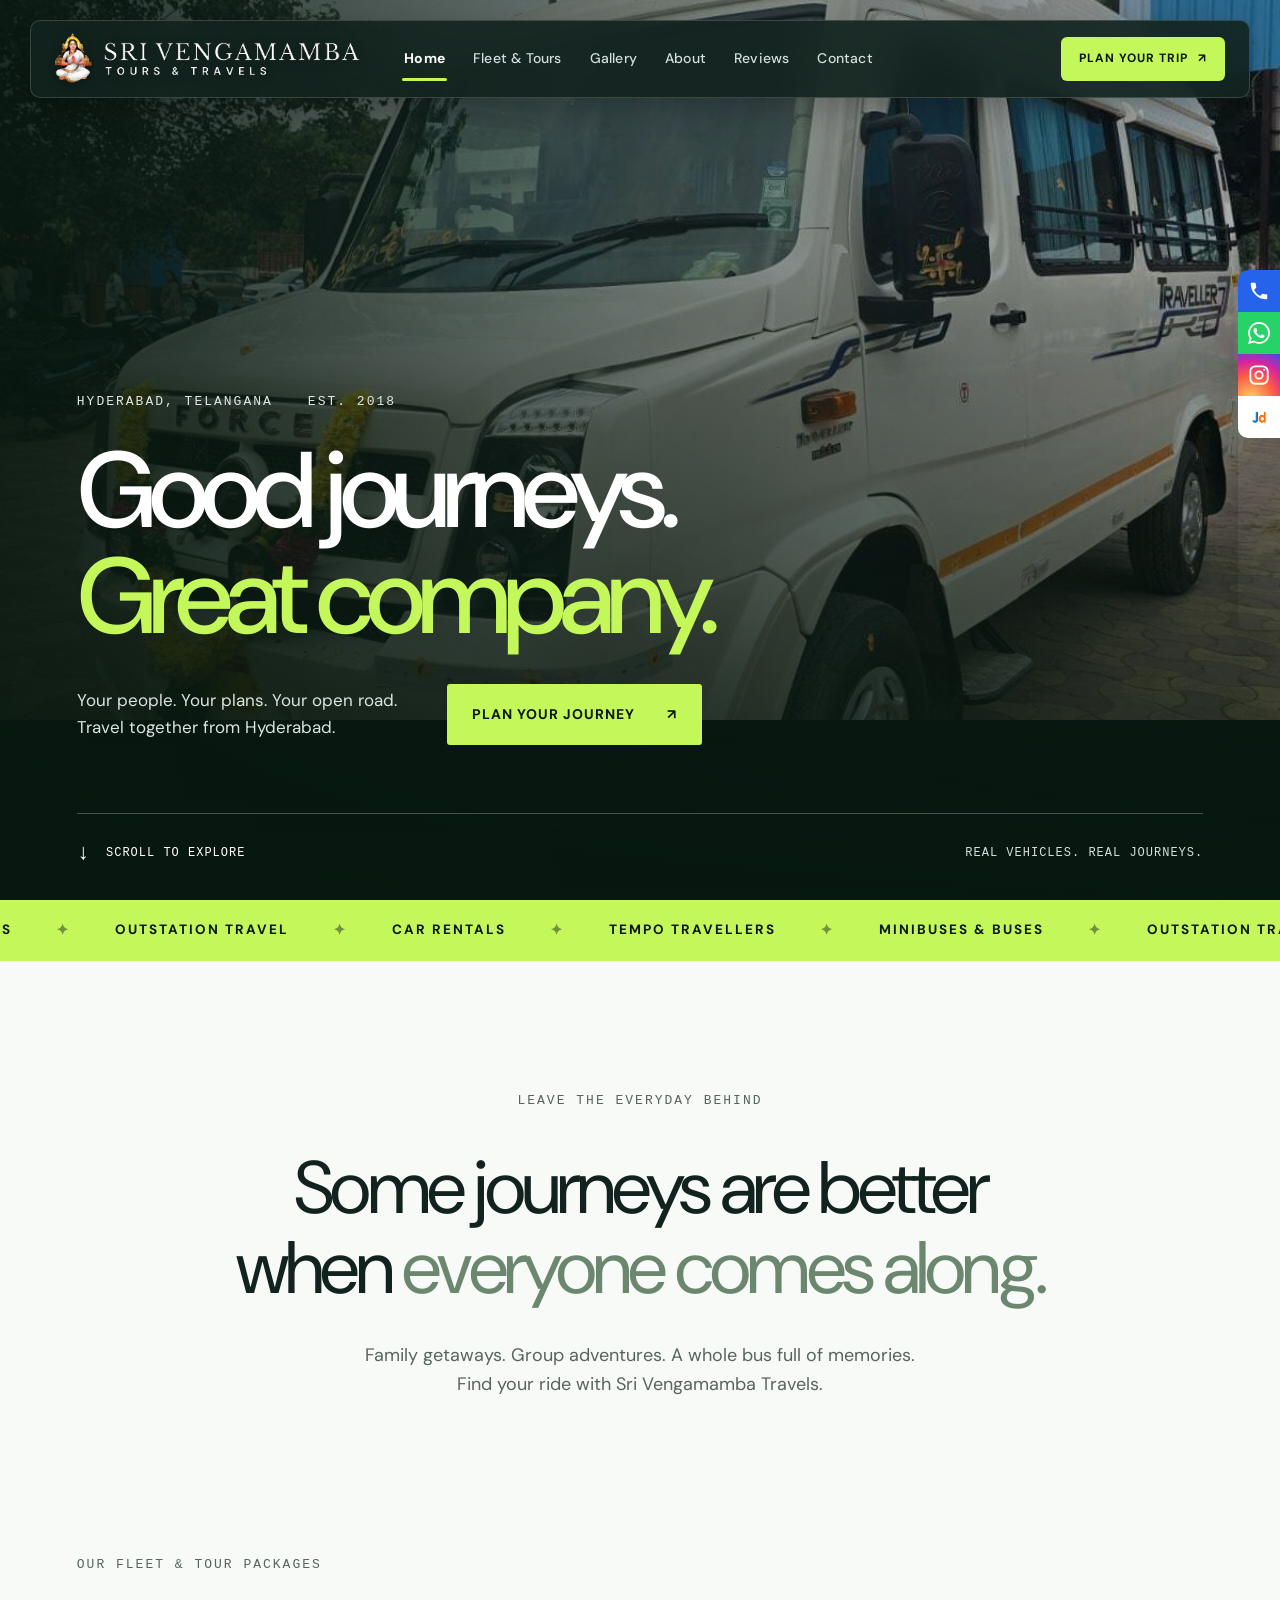
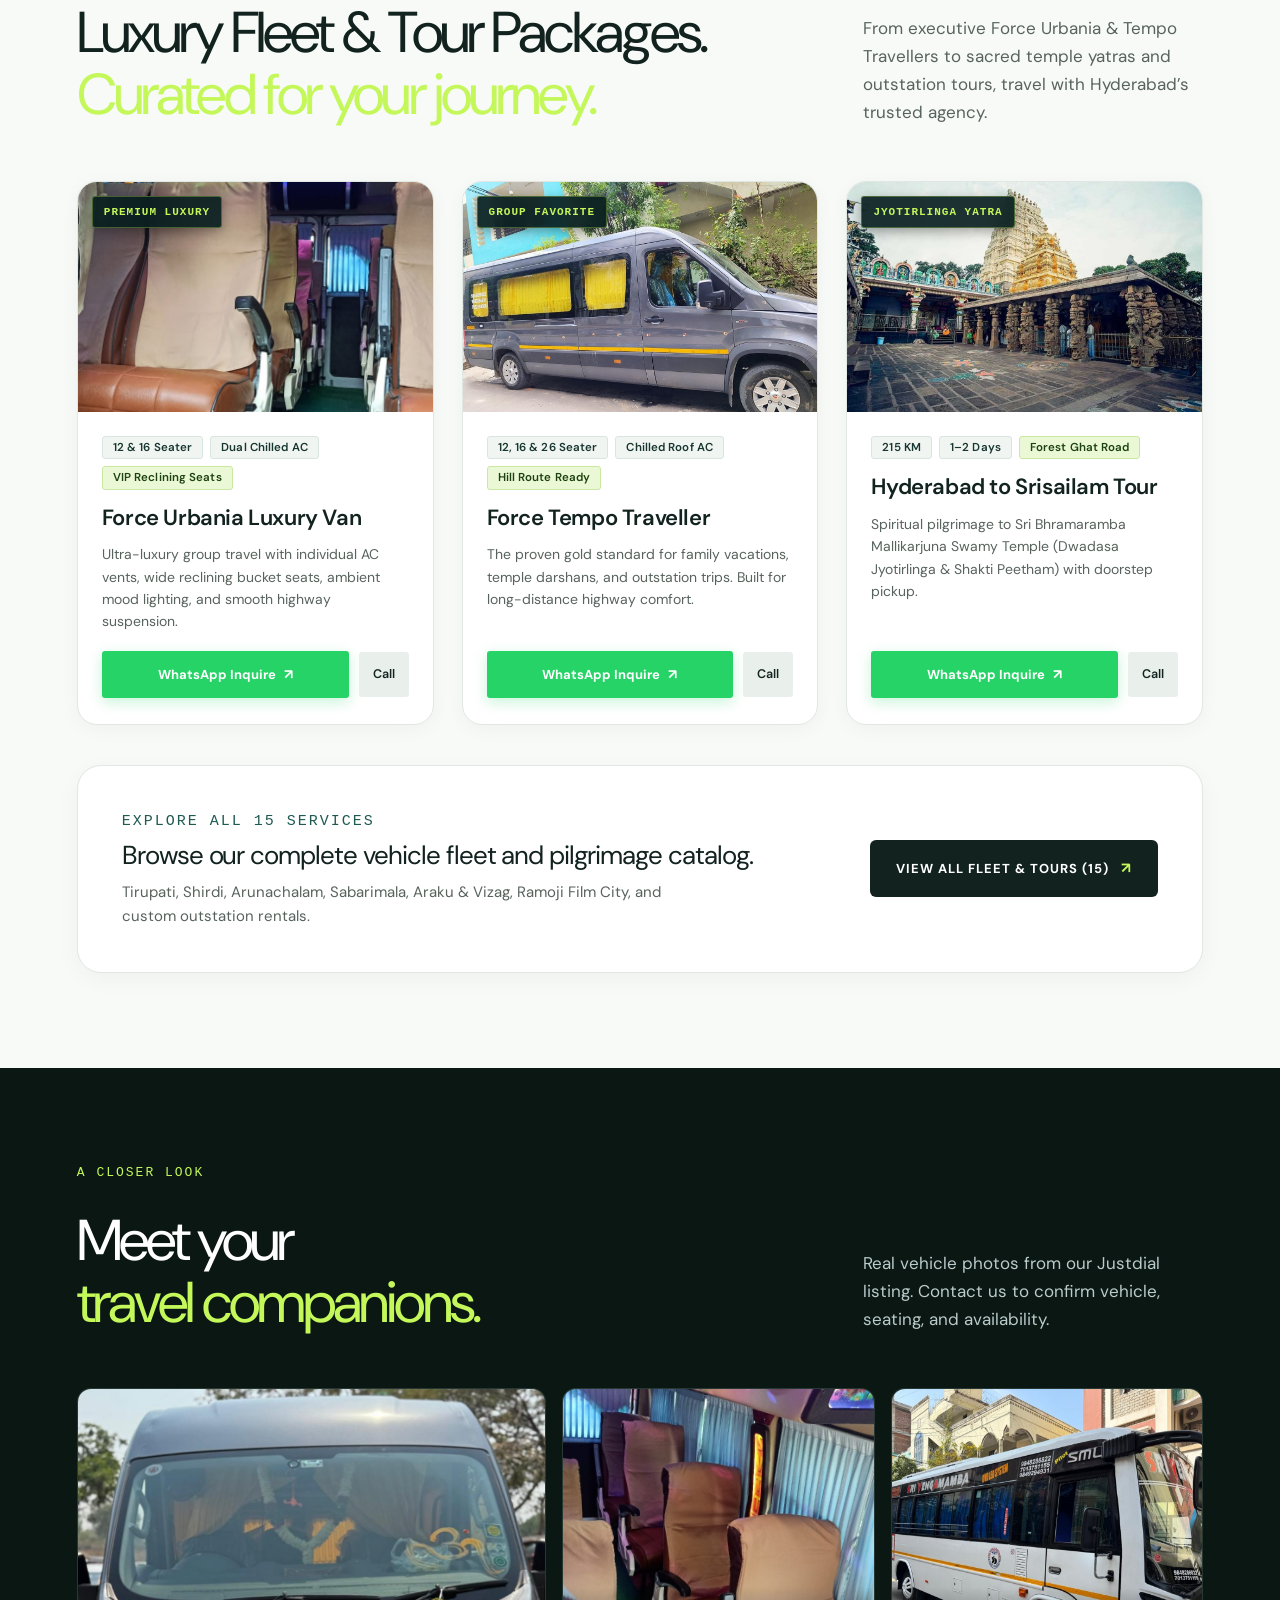
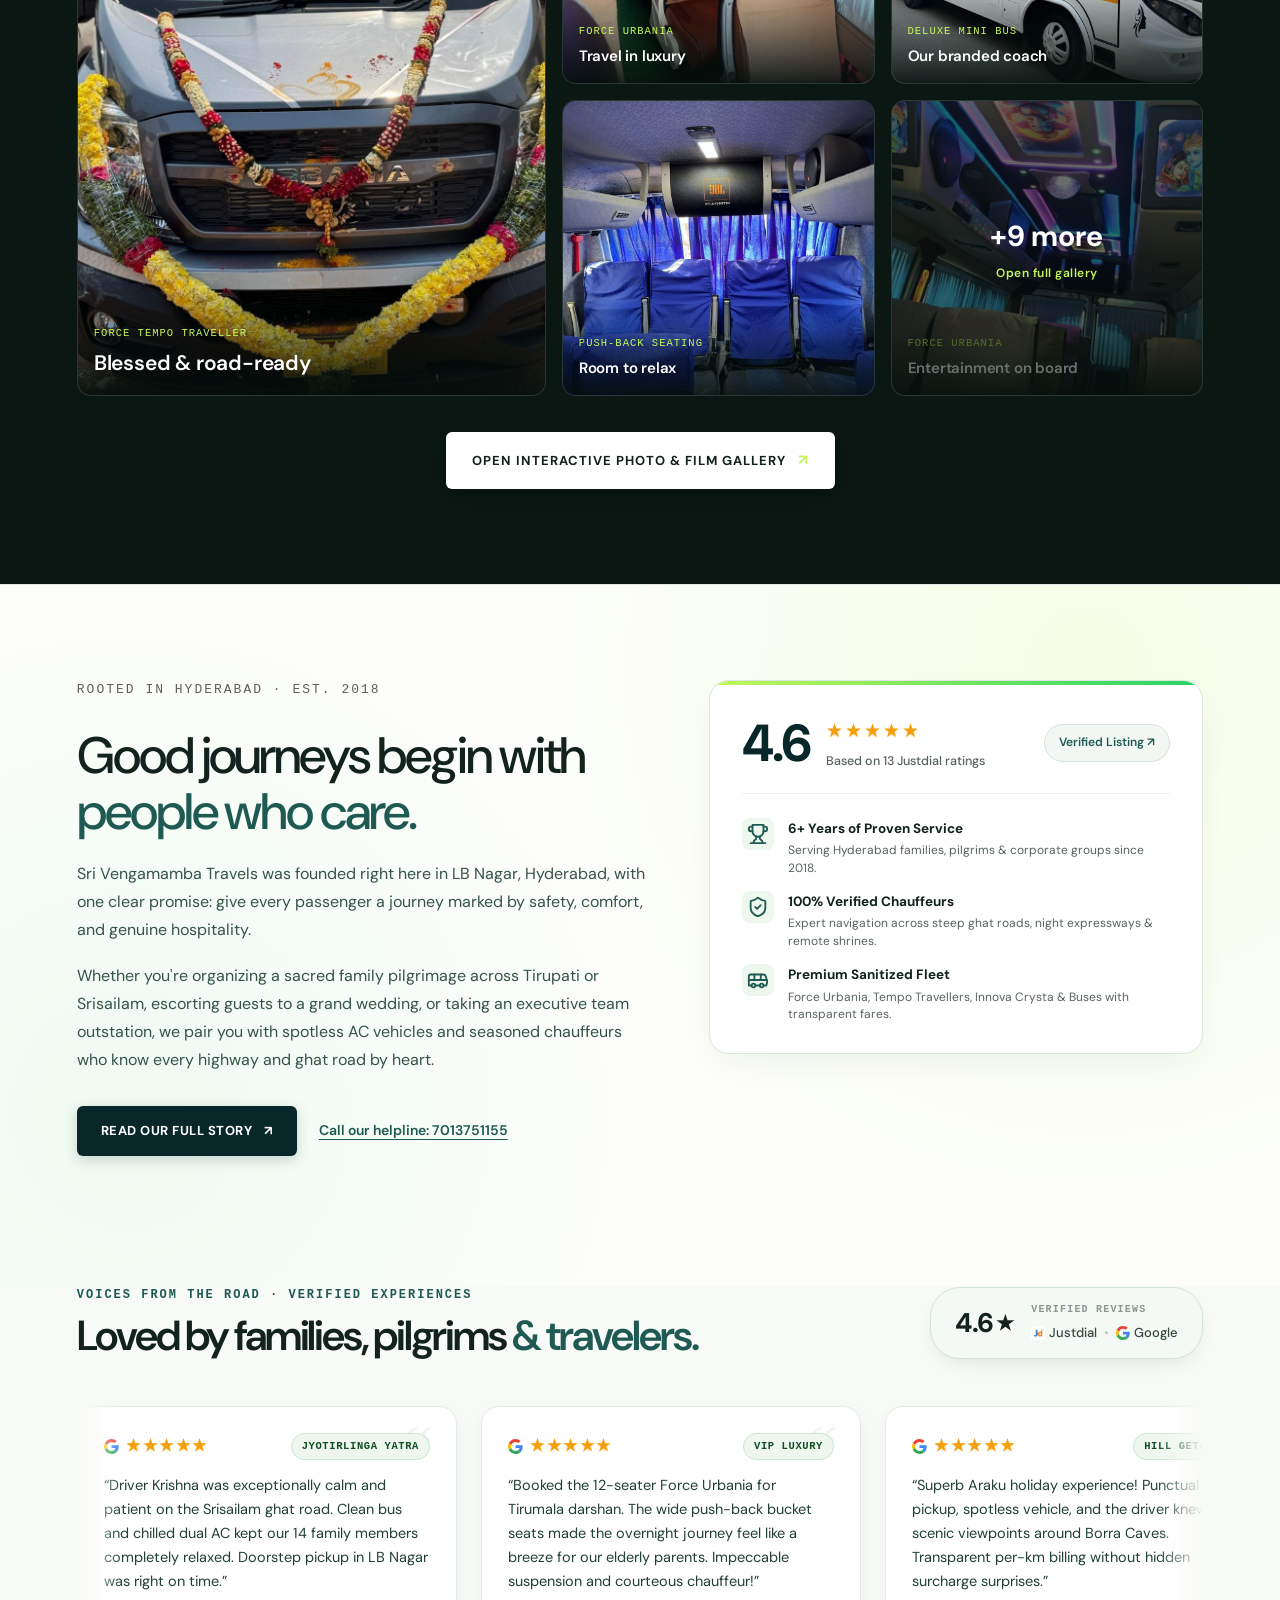
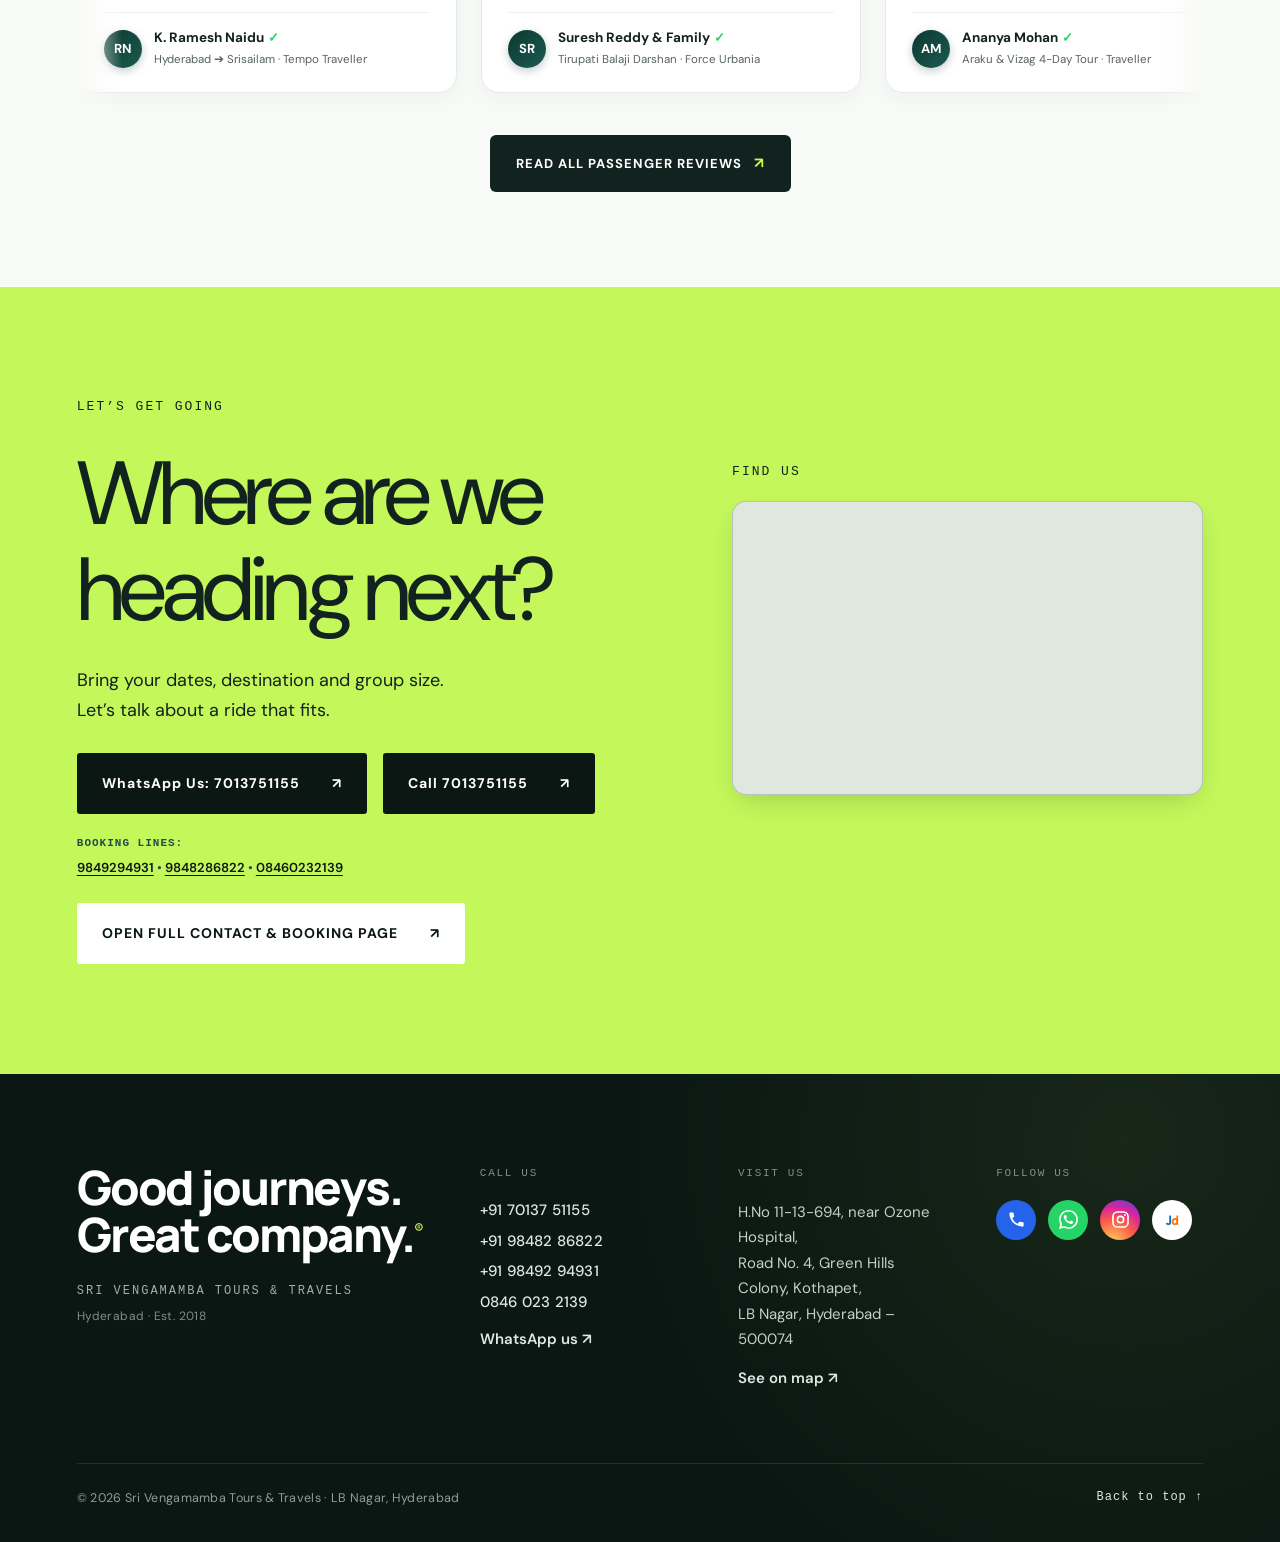
==== commit 03bfec36: "made changes to fit in desktop" ====
--- a/public/index.html
+++ b/public/index.html
@@ -42,8 +42,8 @@
   <!-- Favicon -->
   <link rel="icon" type="image/svg+xml"
     href="data:image/svg+xml,%3Csvg xmlns='http://www.w3.org/2000/svg' viewBox='0 0 32 32'%3E%3Crect width='32' height='32' rx='8' fill='%23071f20'/%3E%3Cpath d='M8 9l8 15 8-15' fill='none' stroke='%23bcff31' stroke-width='4'/%3E%3C/svg%3E">
-  <link rel="stylesheet" href="css/theme.css?v=28">
-  <link rel="stylesheet" href="css/cinema.css?v=28">
+  <link rel="stylesheet" href="css/theme.css?v=30">
+  <link rel="stylesheet" href="css/cinema.css?v=30">
 
   <!-- JSON-LD Structured Data: LocalBusiness & TravelAgency -->
   <script type="application/ld+json">
--- a/public/css/cinema.css
+++ b/public/css/cinema.css
@@ -205,8 +205,8 @@
 .g-more-badge em{font-style:normal;font-size:12px;font-weight:600;letter-spacing:.5px;color:var(--lime)}
 .g-viewall{margin-top:22px;display:inline-flex;align-items:center;gap:12px;background:transparent;border:1px solid rgba(255,255,255,.28);color:#fff;font-family:monospace;font-size:12px;letter-spacing:1px;padding:13px 20px;border-radius:8px;cursor:pointer;transition:background .2s,color .2s,border-color .2s}
 .g-viewall:hover{background:var(--lime);color:var(--dark);border-color:var(--lime)}
-.js-motion .g-tile{opacity:0;transform:translateY(26px);transition:opacity .7s ease,transform .7s cubic-bezier(.2,.7,.2,1),box-shadow .35s ease}
-.js-motion .g-tile.g-in{opacity:1;transform:none}
+.js-motion #galleryMosaic .g-tile{opacity:0;transform:translateY(26px);transition:opacity .7s ease,transform .7s cubic-bezier(.2,.7,.2,1),box-shadow .35s ease}
+.js-motion #galleryMosaic .g-tile.g-in{opacity:1;transform:none}
 @keyframes g-kenburns{from{transform:scale(1)}to{transform:scale(1.08)}}
 .lightbox{position:fixed;inset:0;z-index:2000;display:flex;align-items:center;justify-content:center;background:rgba(4,12,10,.93);backdrop-filter:blur(6px);-webkit-backdrop-filter:blur(6px);opacity:0;transition:opacity .3s ease}
 .lightbox.open{opacity:1}
@@ -1196,3 +1196,19 @@
 }
 
 
+
+
+/* ============================================================
+   MOBILE FIT REFINEMENTS (appended)
+   Every rule below is inside a max-width media query, so it only
+   applies at phone widths and can never affect desktop/tablet.
+   ============================================================ */
+
+/* Small phones: let the hero track the visible viewport (100svh)
+   instead of being forced to a 760px floor. On short screens
+   (e.g. iPhone SE ~667px) that floor pushed the headline and the
+   "SCROLL TO EXPLORE" cue below the fold. 100svh already fills the
+   screen; the 600px floor only guards ultra-short viewports. */
+@media (max-width: 560px){
+  .hero{min-height:600px}
+}
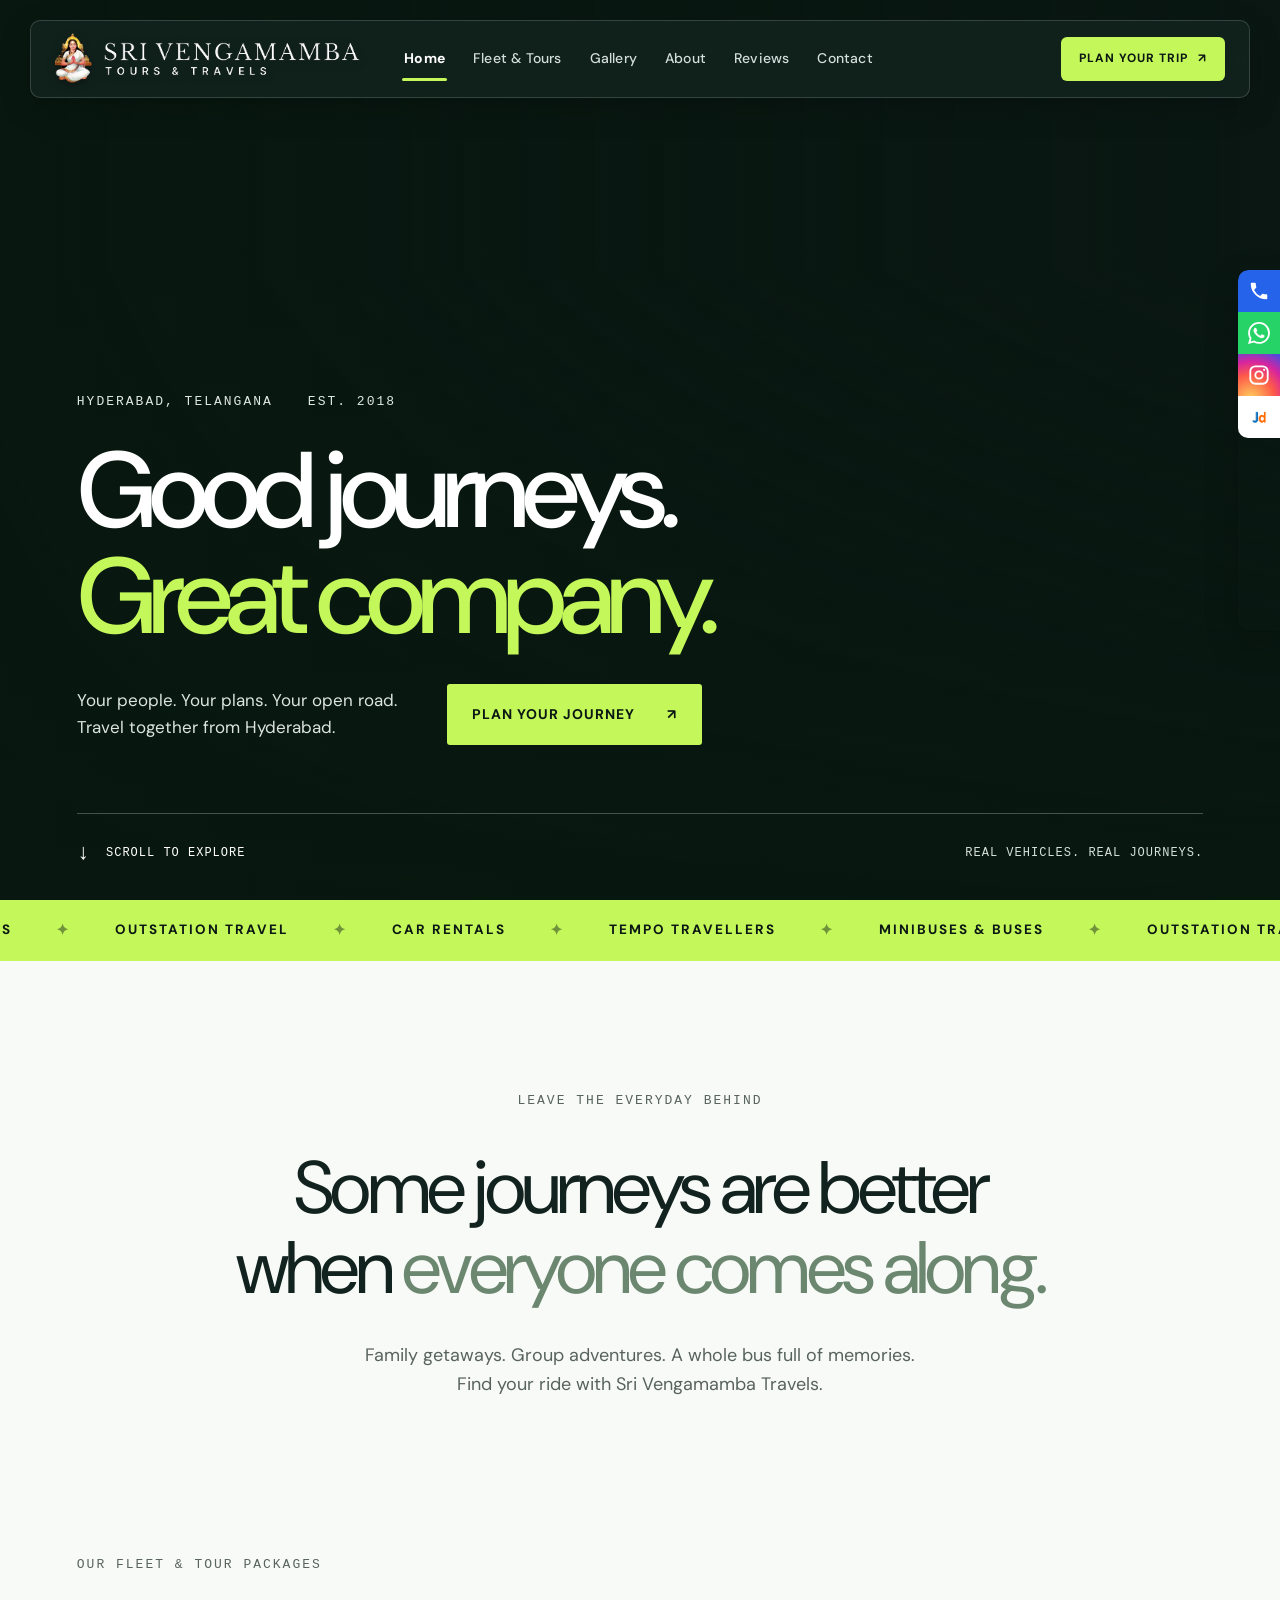
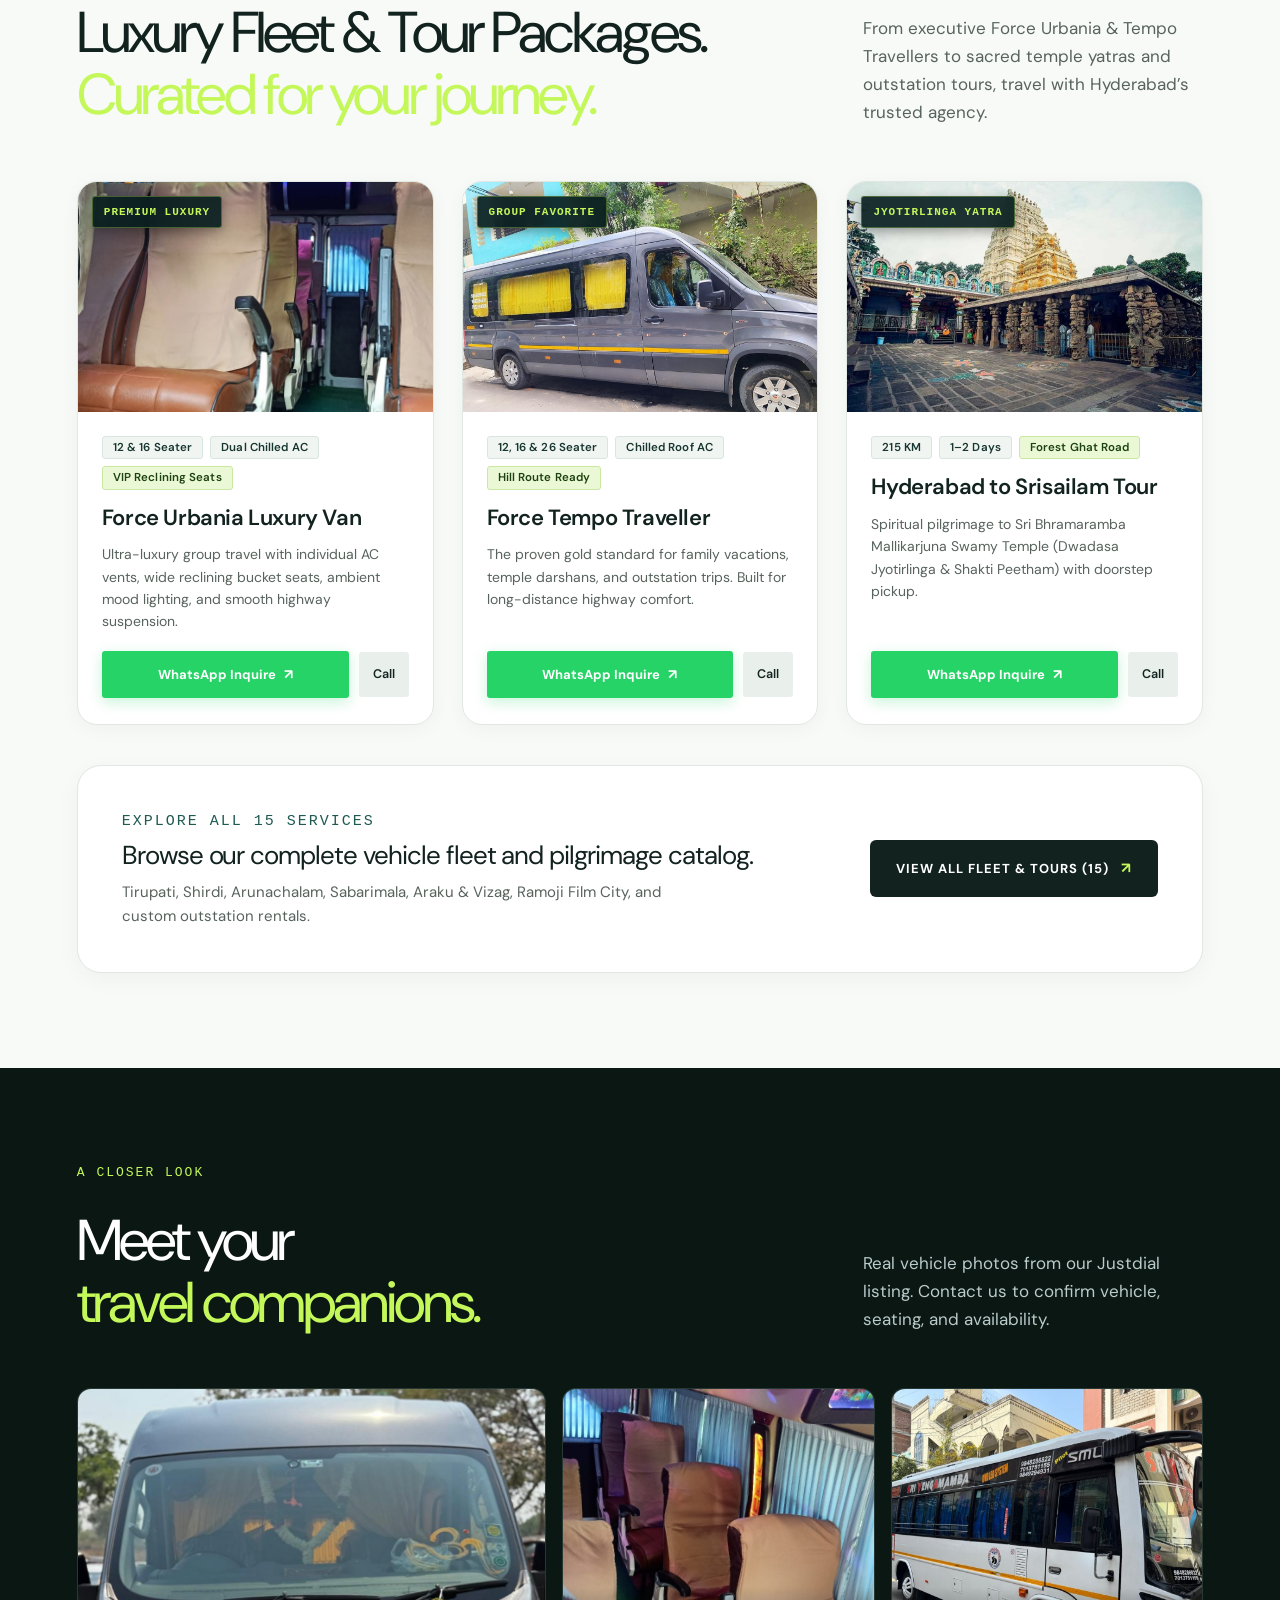
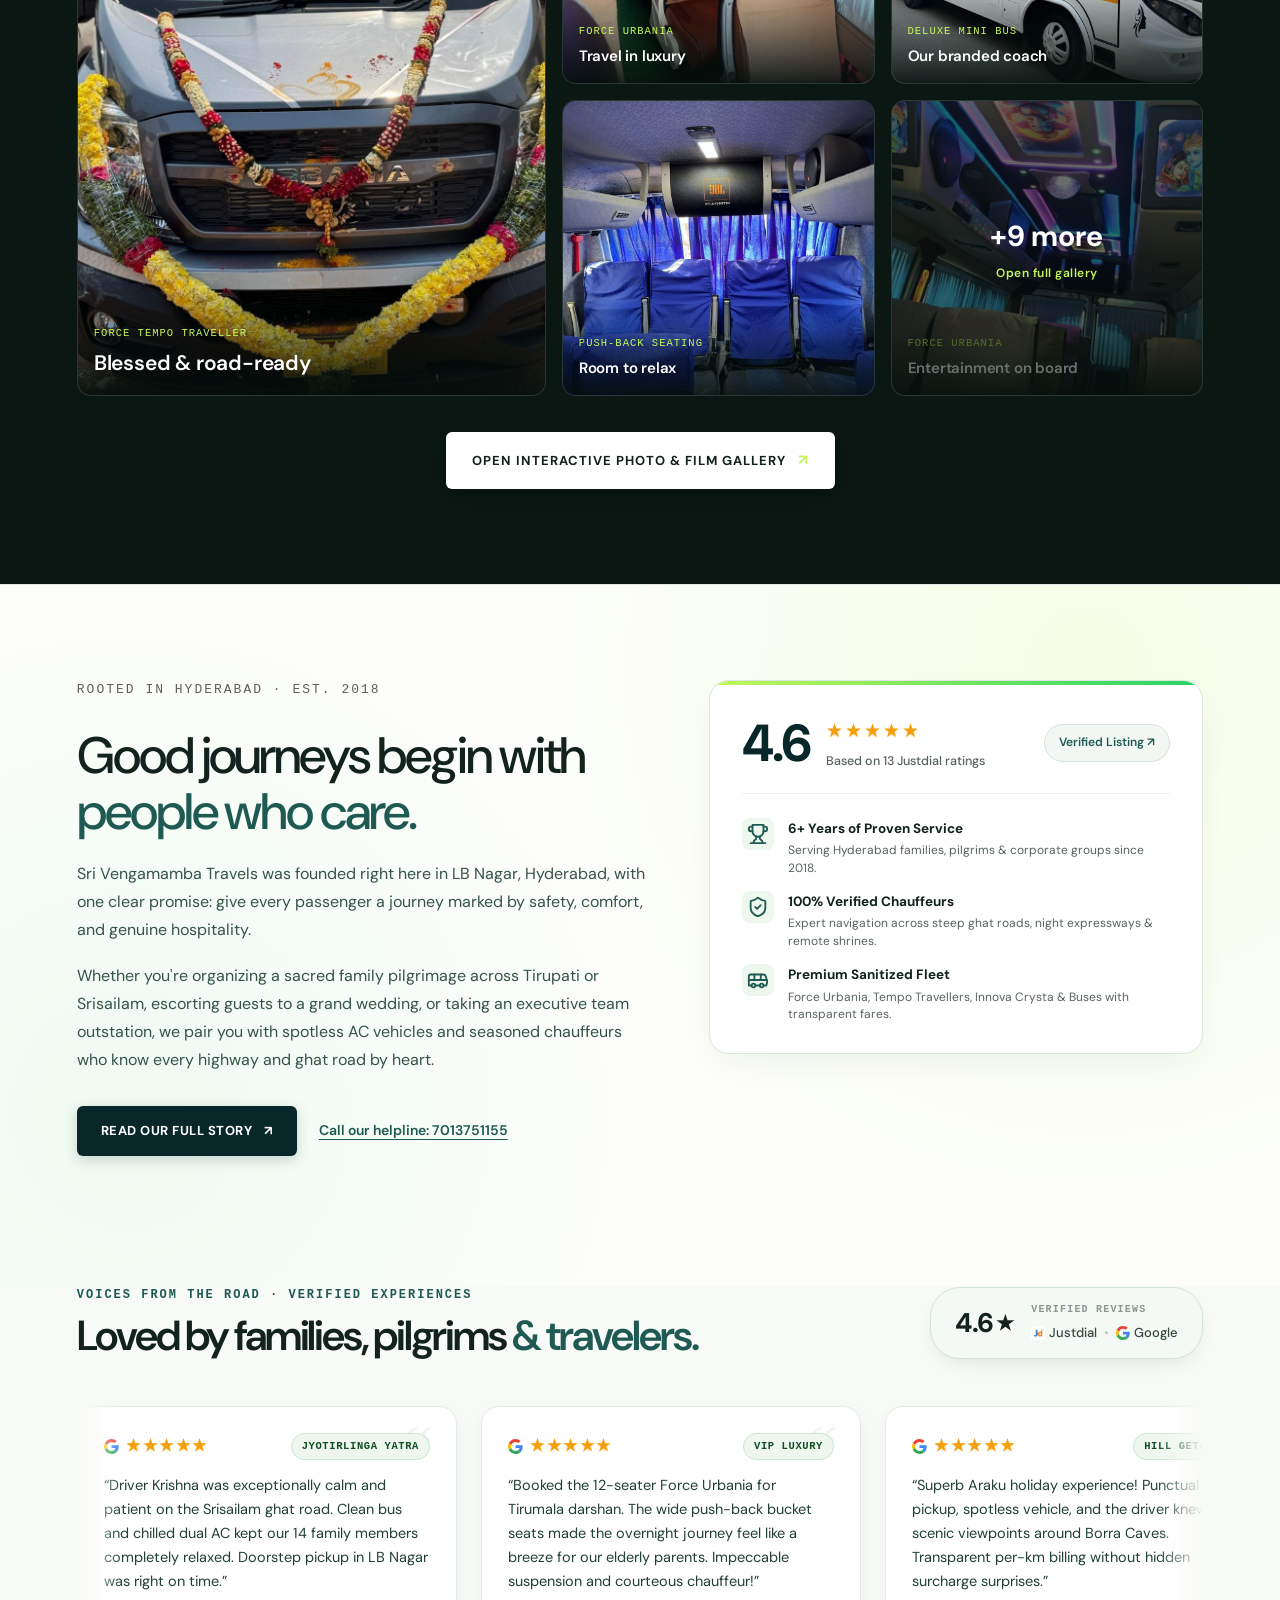
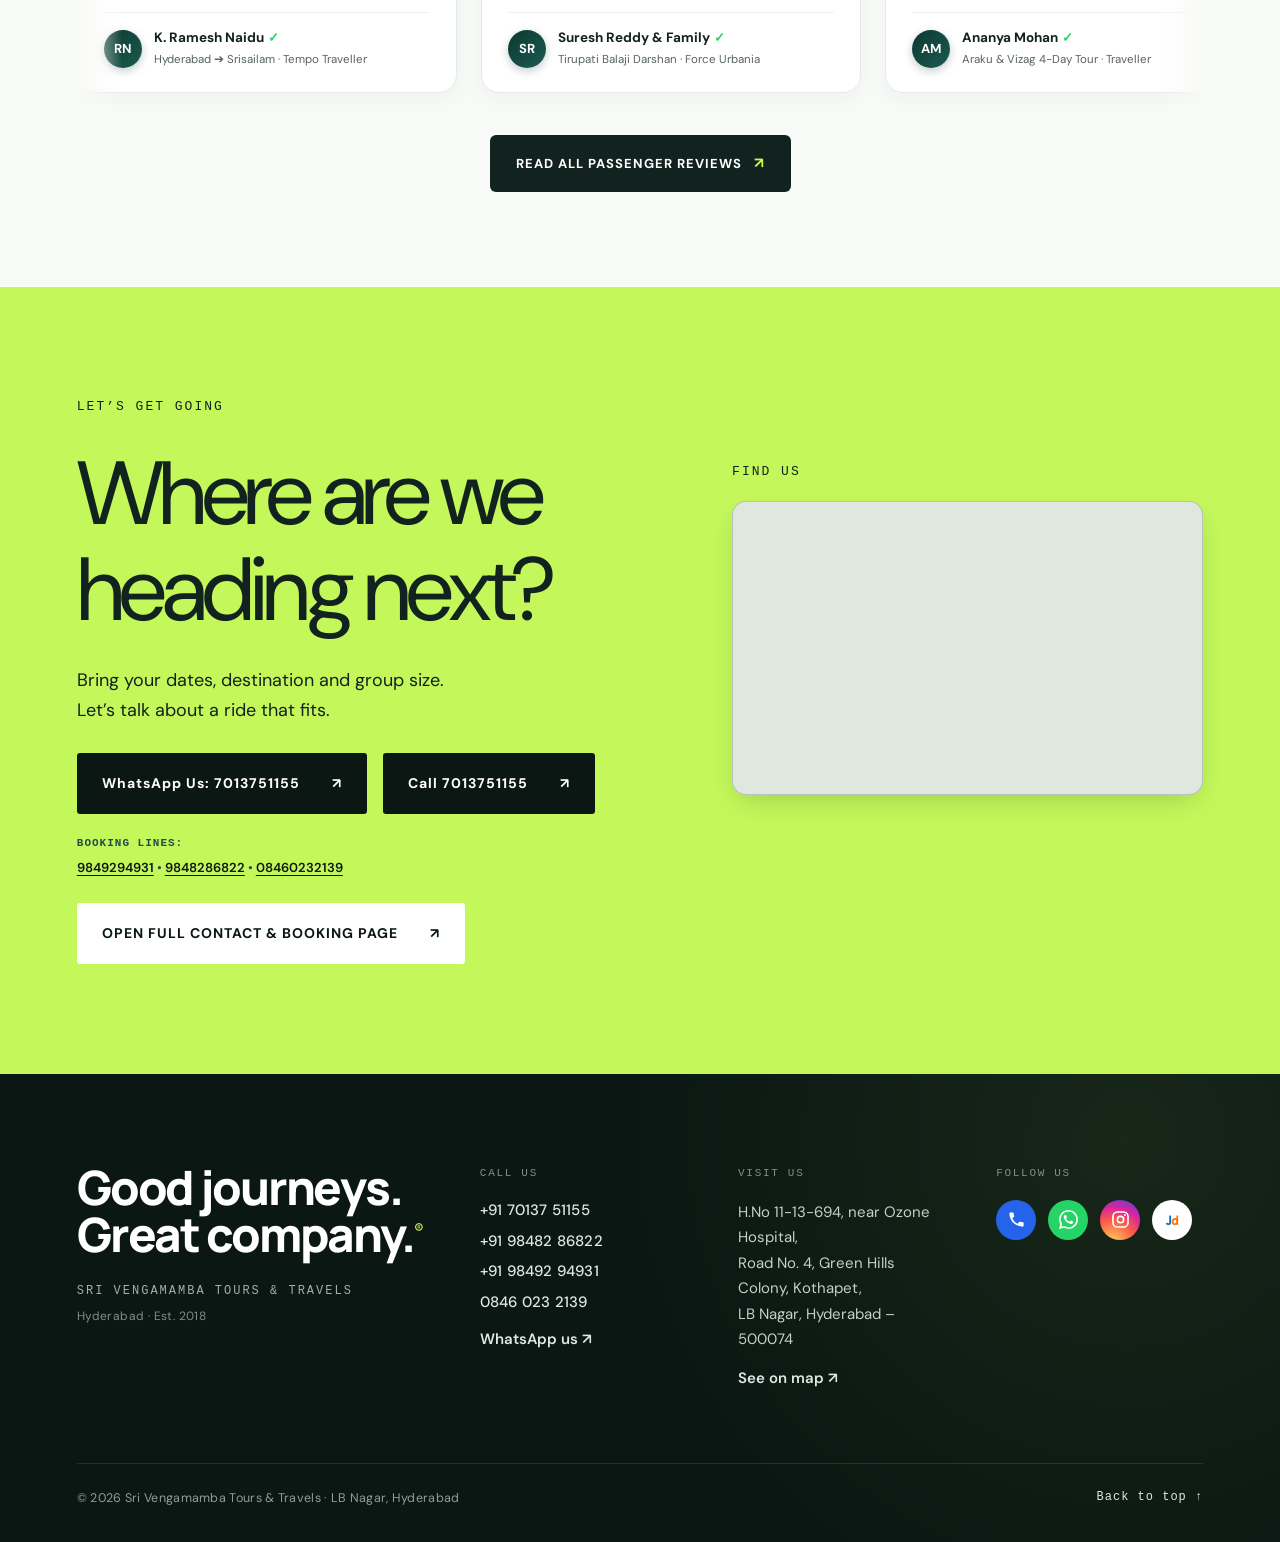
==== commit a4d17b9c: "made fit" ====
--- a/public/index.html
+++ b/public/index.html
@@ -36,14 +36,15 @@
   <meta name="geo.position" content="17.3688;78.5524">
   <meta name="ICBM" content="17.3688, 78.5524">
 
-  <!-- Preload Critical LCP Hero Image -->
-  <link rel="preload" as="image" href="assets/images/hero/hero-wide.jpg" fetchpriority="high">
+  <!-- Preload Critical LCP Hero Image (viewport-aware: portrait crop on phones, wide on desktop) -->
+  <link rel="preload" as="image" href="assets/images/hero/hero-wide.jpg" media="(min-width:721px)" fetchpriority="high">
+  <link rel="preload" as="image" href="assets/images/hero/hero.jpg?v=2" media="(max-width:720px)" fetchpriority="high">
 
   <!-- Favicon -->
   <link rel="icon" type="image/svg+xml"
     href="data:image/svg+xml,%3Csvg xmlns='http://www.w3.org/2000/svg' viewBox='0 0 32 32'%3E%3Crect width='32' height='32' rx='8' fill='%23071f20'/%3E%3Cpath d='M8 9l8 15 8-15' fill='none' stroke='%23bcff31' stroke-width='4'/%3E%3C/svg%3E">
-  <link rel="stylesheet" href="css/theme.css?v=30">
-  <link rel="stylesheet" href="css/cinema.css?v=30">
+  <link rel="stylesheet" href="css/theme.css?v=33">
+  <link rel="stylesheet" href="css/cinema.css?v=33">
 
   <!-- JSON-LD Structured Data: LocalBusiness & TravelAgency -->
   <script type="application/ld+json">
@@ -187,10 +188,16 @@
     <!-- Hero Section -->
     <section class="hero" id="home" aria-label="Sri Vengamamba Travels">
       <div class="hero-media">
-        <img class="hero-image active" src="assets/images/hero/hero-wide.jpg"
-          alt="White Force Traveller from Sri Vengamamba Travels" loading="eager" fetchpriority="high" decoding="async">
-        <img class="hero-image" src="assets/images/hero/hero-2-wide.jpg"
-          alt="Rear and side view of the Traveller" loading="eager" decoding="async">
+        <picture>
+          <source media="(max-width:720px)" srcset="assets/images/hero/hero.jpg?v=2">
+          <img class="hero-image active" src="assets/images/hero/hero-wide.jpg"
+            alt="White Force Traveller from Sri Vengamamba Travels" loading="eager" fetchpriority="high" decoding="async">
+        </picture>
+        <picture>
+          <source media="(max-width:720px)" srcset="assets/images/hero/hero-2.jpg?v=2">
+          <img class="hero-image" src="assets/images/hero/hero-2-wide.jpg"
+            alt="Rear and side view of the Traveller" loading="eager" decoding="async">
+        </picture>
         <div class="hero-shade"></div>
       </div>
       <div class="hero-content">
--- a/public/css/cinema.css
+++ b/public/css/cinema.css
@@ -1212,3 +1212,65 @@
 @media (max-width: 560px){
   .hero{min-height:600px}
 }
+
+
+/* Phones/tablets (<=720px): keep the hero PHOTO visible behind the
+   text like the desktop hero, instead of hiding it under a near-opaque
+   overlay. The darkening is concentrated at the bottom for legibility
+   and eases off up the frame so the vehicle shows through. A soft text
+   shadow keeps the headline readable over the brighter photo.
+   Scoped to <=720px, so the desktop hero overlay is untouched. */
+@media (max-width: 720px){
+  /* Mobile Hero: vehicle fully visible in frame with clear headline above */
+  .hero-image{
+    height: 100%;
+    object-position: center bottom;
+    transform: none !important;
+  }
+  .hero-image.active{
+    animation: none !important;
+  }
+
+  .hero-shade{
+    background: linear-gradient(180deg,
+      rgba(6, 28, 29, 0.75) 0%,
+      rgba(6, 28, 29, 0.35) 35%,
+      rgba(6, 28, 29, 0.0) 55%,
+      rgba(6, 28, 29, 0.5) 100%);
+  }
+
+  .hero-content{
+    top: 88px;
+    bottom: auto;
+    left: 6%;
+    right: 6%;
+  }
+
+  .hero h1{
+    font-size: clamp(34px, 8.5vw, 48px);
+    line-height: 1.05;
+  }
+
+  .hero-bottom{
+    margin-top: 14px;
+    display: block;
+  }
+
+  .hero-bottom>p{
+    font-size: 14px;
+    line-height: 1.45;
+  }
+
+  .hero-bottom .button{
+    margin-top: 14px;
+    padding: 13px 20px;
+    font-size: 12px;
+  }
+
+  .hero h1,
+  .hero .eyebrow,
+  .hero-bottom>p{
+    text-shadow: 0 2px 14px rgba(0,0,0,.6);
+  }
+}
+
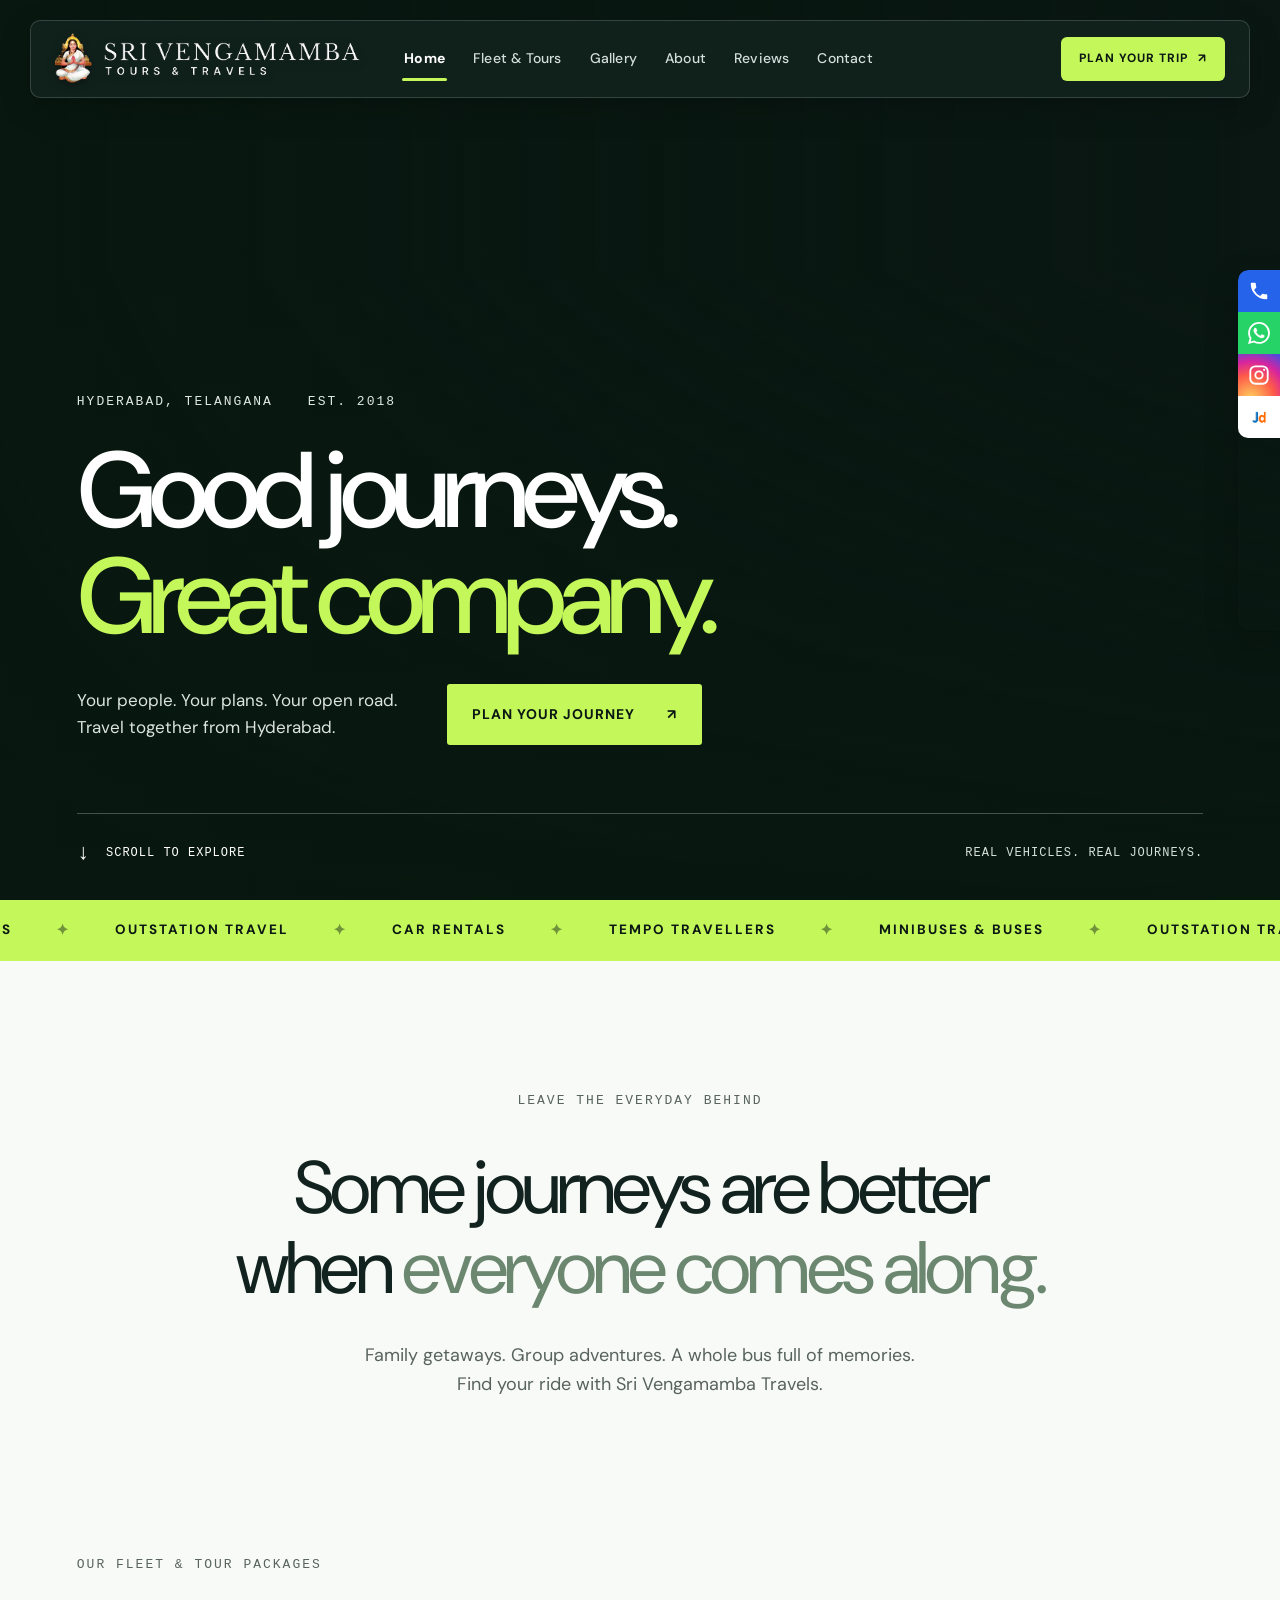
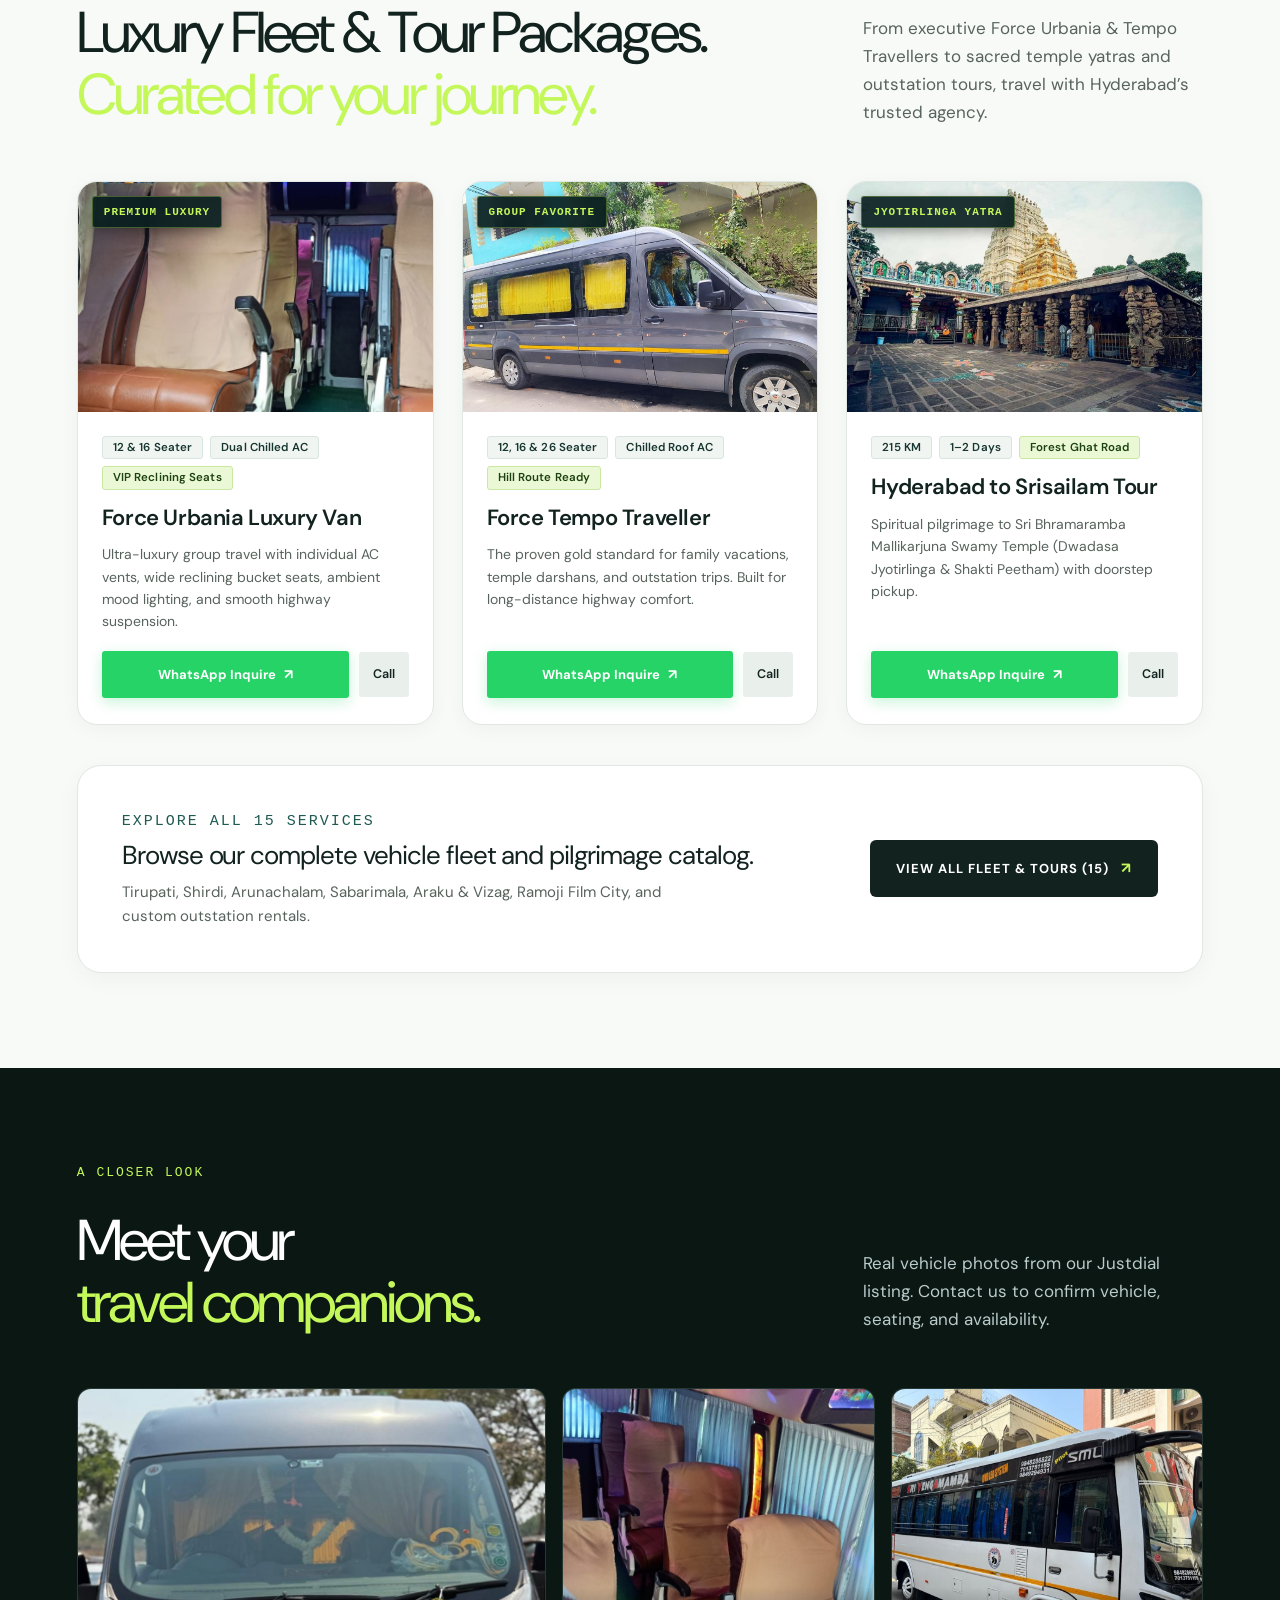
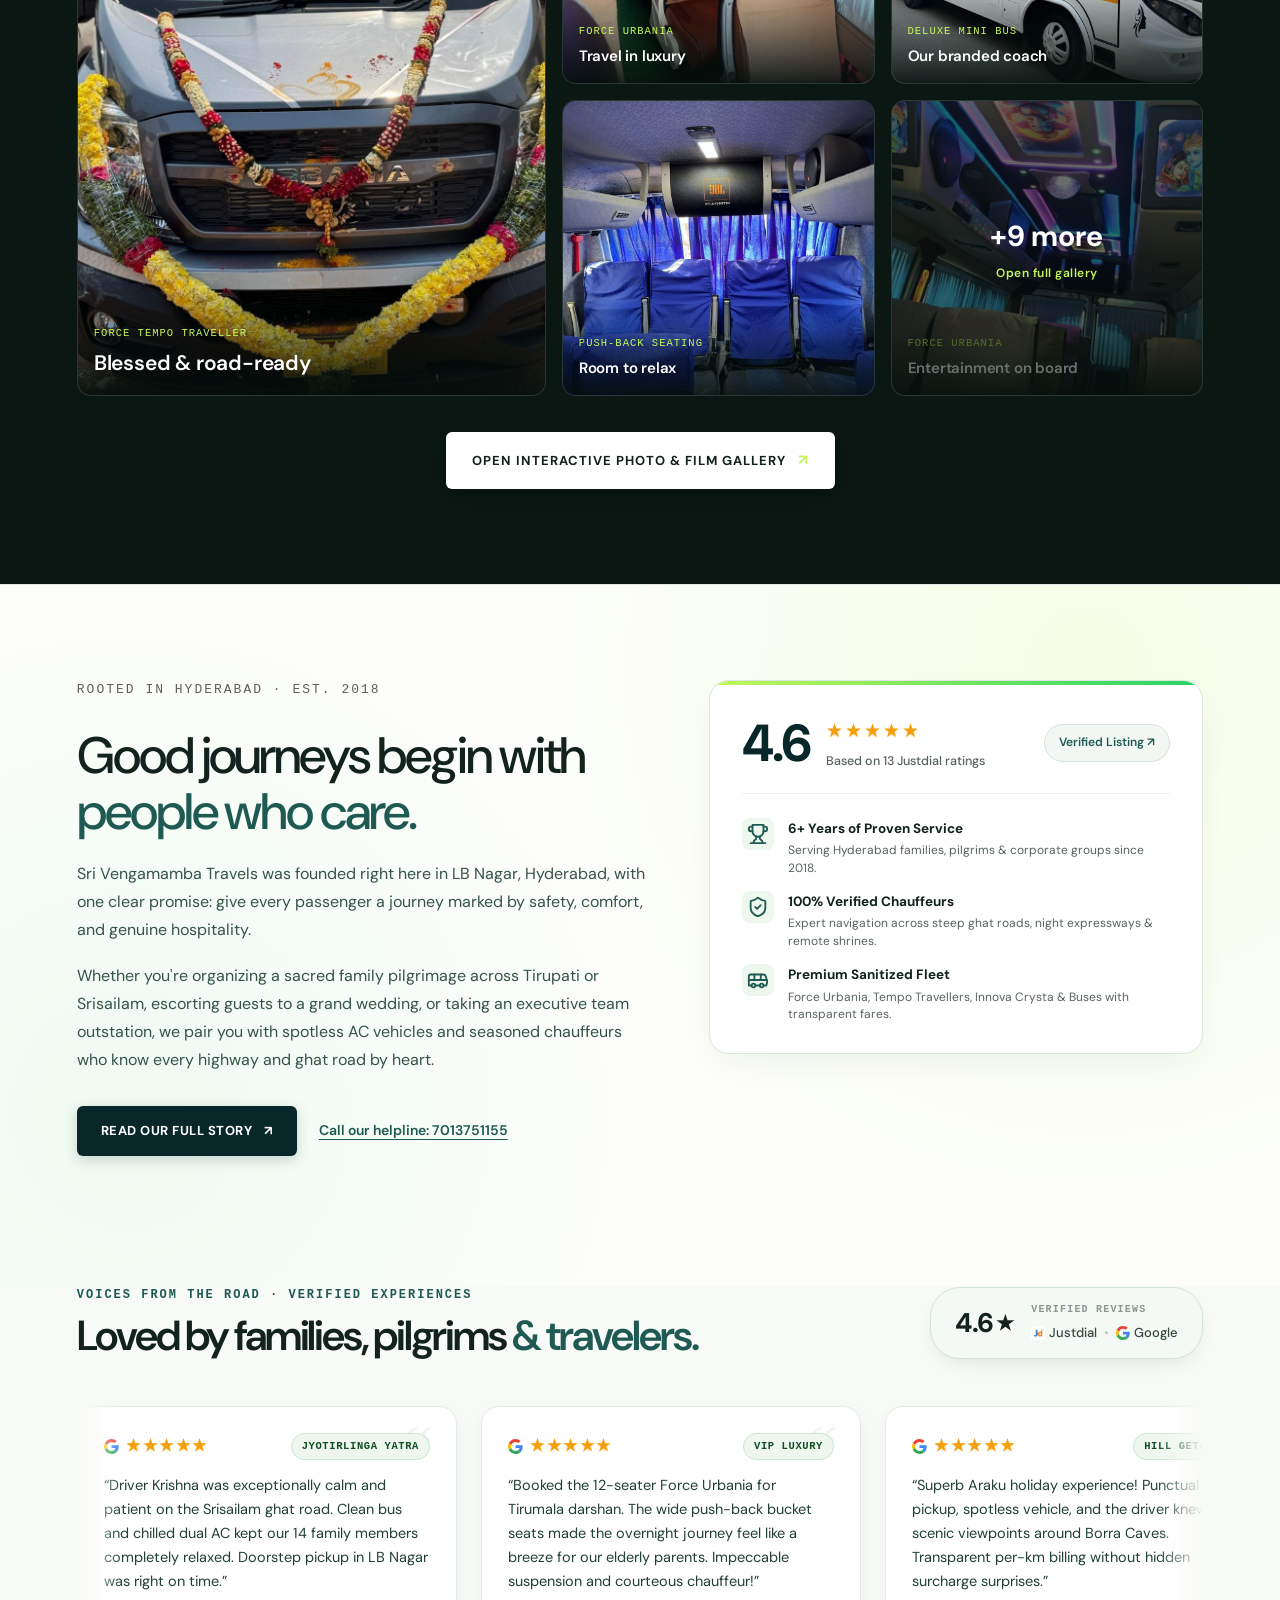
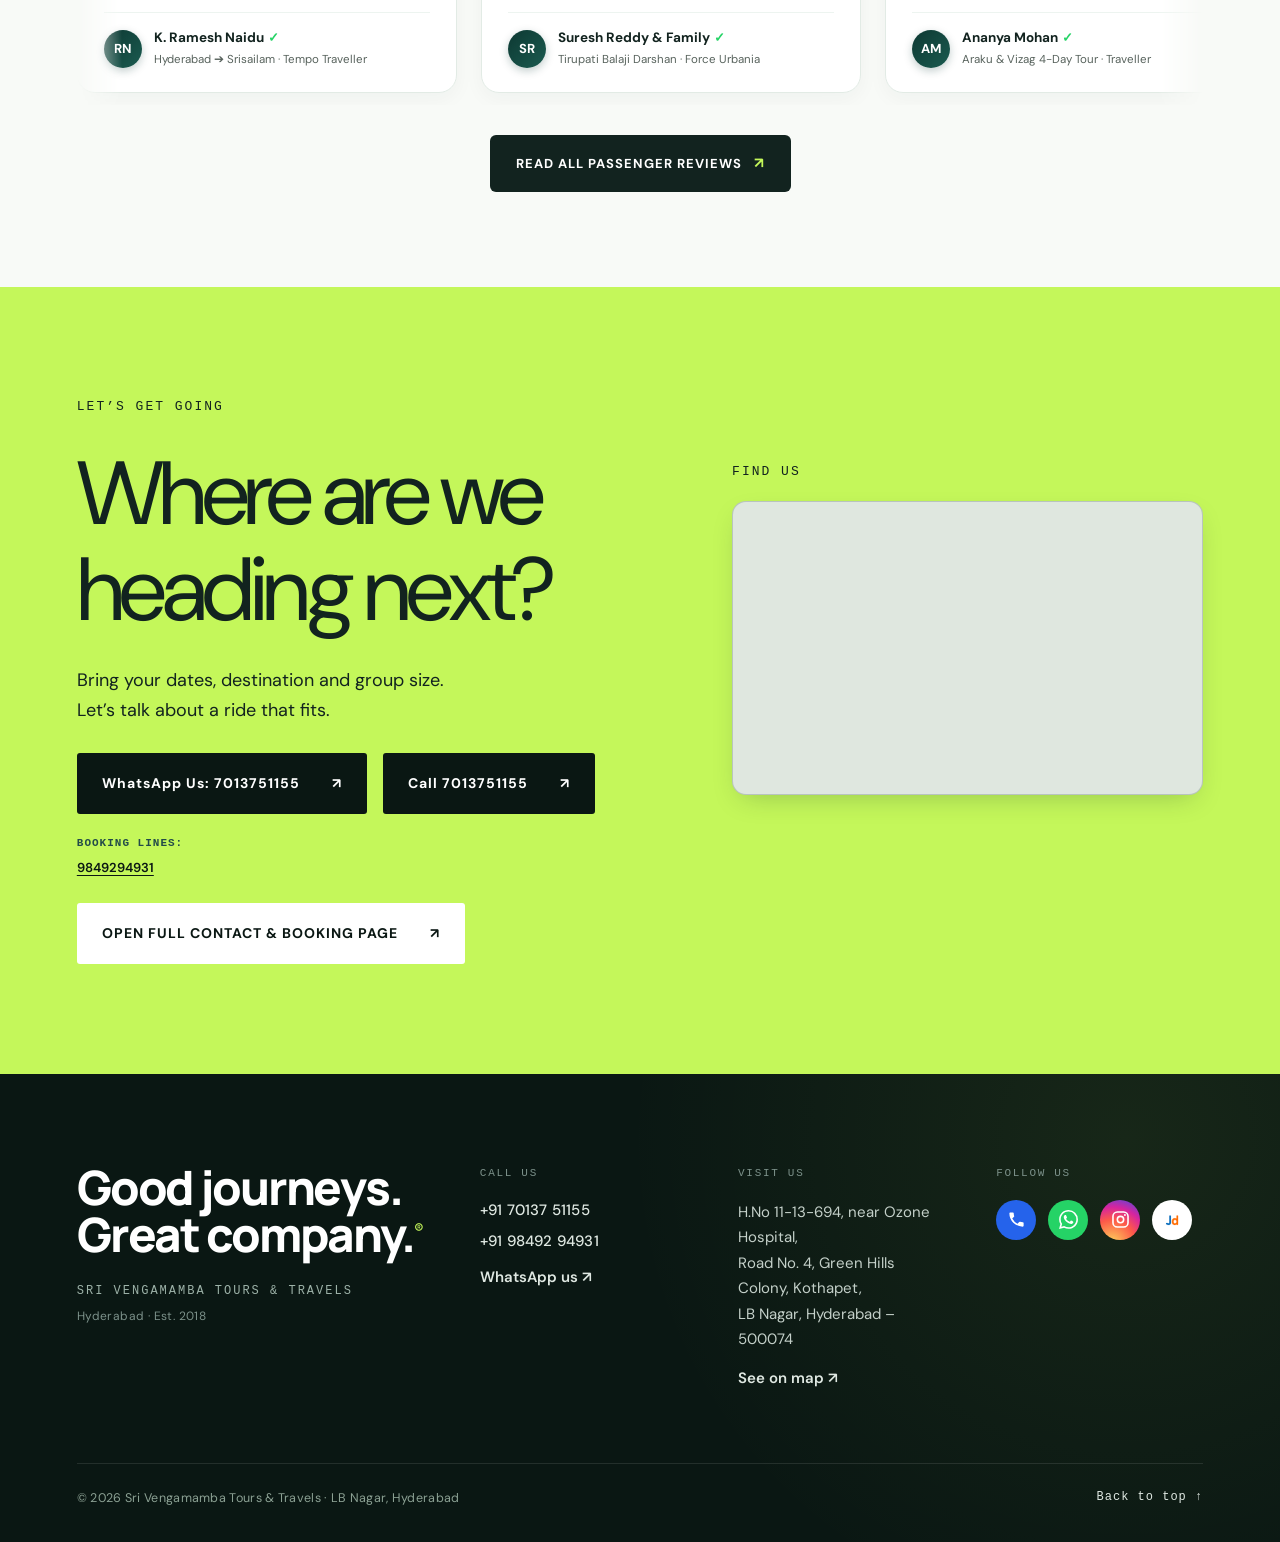
==== commit dc079431: "video slideshow added" ====
--- a/public/index.html
+++ b/public/index.html
@@ -198,6 +198,9 @@
           <img class="hero-image" src="assets/images/hero/hero-2-wide.jpg"
             alt="Rear and side view of the Traveller" loading="eager" decoding="async">
         </picture>
+        <video class="hero-film" muted playsinline preload="none" aria-hidden="true">
+          <source src="assets/video/home-journey.mp4" type="video/mp4">
+        </video>
         <div class="hero-shade"></div>
       </div>
       <div class="hero-content">
@@ -646,8 +649,7 @@
           <a class="button lime" href="tel:+917013751155">Call 7013751155 <span>↗</span></a>
         </div>
         <div class="direct-phones">
-          <span>Booking lines:</span> <a href="tel:9849294931">9849294931</a> • <a href="tel:9848286822">9848286822</a>
-          • <a href="tel:08460232139">08460232139</a>
+          <span>Booking lines:</span> <a href="tel:9849294931">9849294931</a>
         </div>
         <div style="margin-top:24px">
           <a class="button" href="contact.html" style="background:#fff;color:var(--dark)">
@@ -680,9 +682,7 @@
       <div class="footer-col">
         <p class="footer-label">CALL US</p>
         <a class="footer-phone" href="tel:+917013751155">+91 70137 51155</a>
-        <a class="footer-phone" href="tel:9848286822">+91 98482 86822</a>
         <a class="footer-phone" href="tel:9849294931">+91 98492 94931</a>
-        <a class="footer-phone" href="tel:08460232139">0846 023 2139</a>
         <a class="footer-link"
           href="https://wa.me/917013751155?text=Hello%20Sri%20Vengamamba%20Travels,%20I%20want%20to%20plan%20a%20journey"
           target="_blank" rel="noopener">WhatsApp us &#8599;</a>
--- a/public/css/cinema.css
+++ b/public/css/cinema.css
@@ -1274,3 +1274,15 @@
   }
 }
 
+.hero-film{display:block}
+.hero-content h1{transition:opacity .35s ease,visibility .35s ease}
+.hero-content h1.video-playing{opacity:0;visibility:hidden}
+.hero-content .eyebrow{transition:opacity .35s ease,visibility .35s ease}
+.hero-content .eyebrow.video-playing{opacity:0;visibility:hidden}
+.hero-bottom>p{transition:opacity .35s ease,visibility .35s ease}
+.hero-bottom>p.video-playing{opacity:0;visibility:hidden}
+.hero-bottom>.button{transition:opacity .35s ease,visibility .35s ease,background .2s,transform .2s}
+.hero-bottom>.button.video-playing{opacity:0;visibility:hidden}
+
+
+
